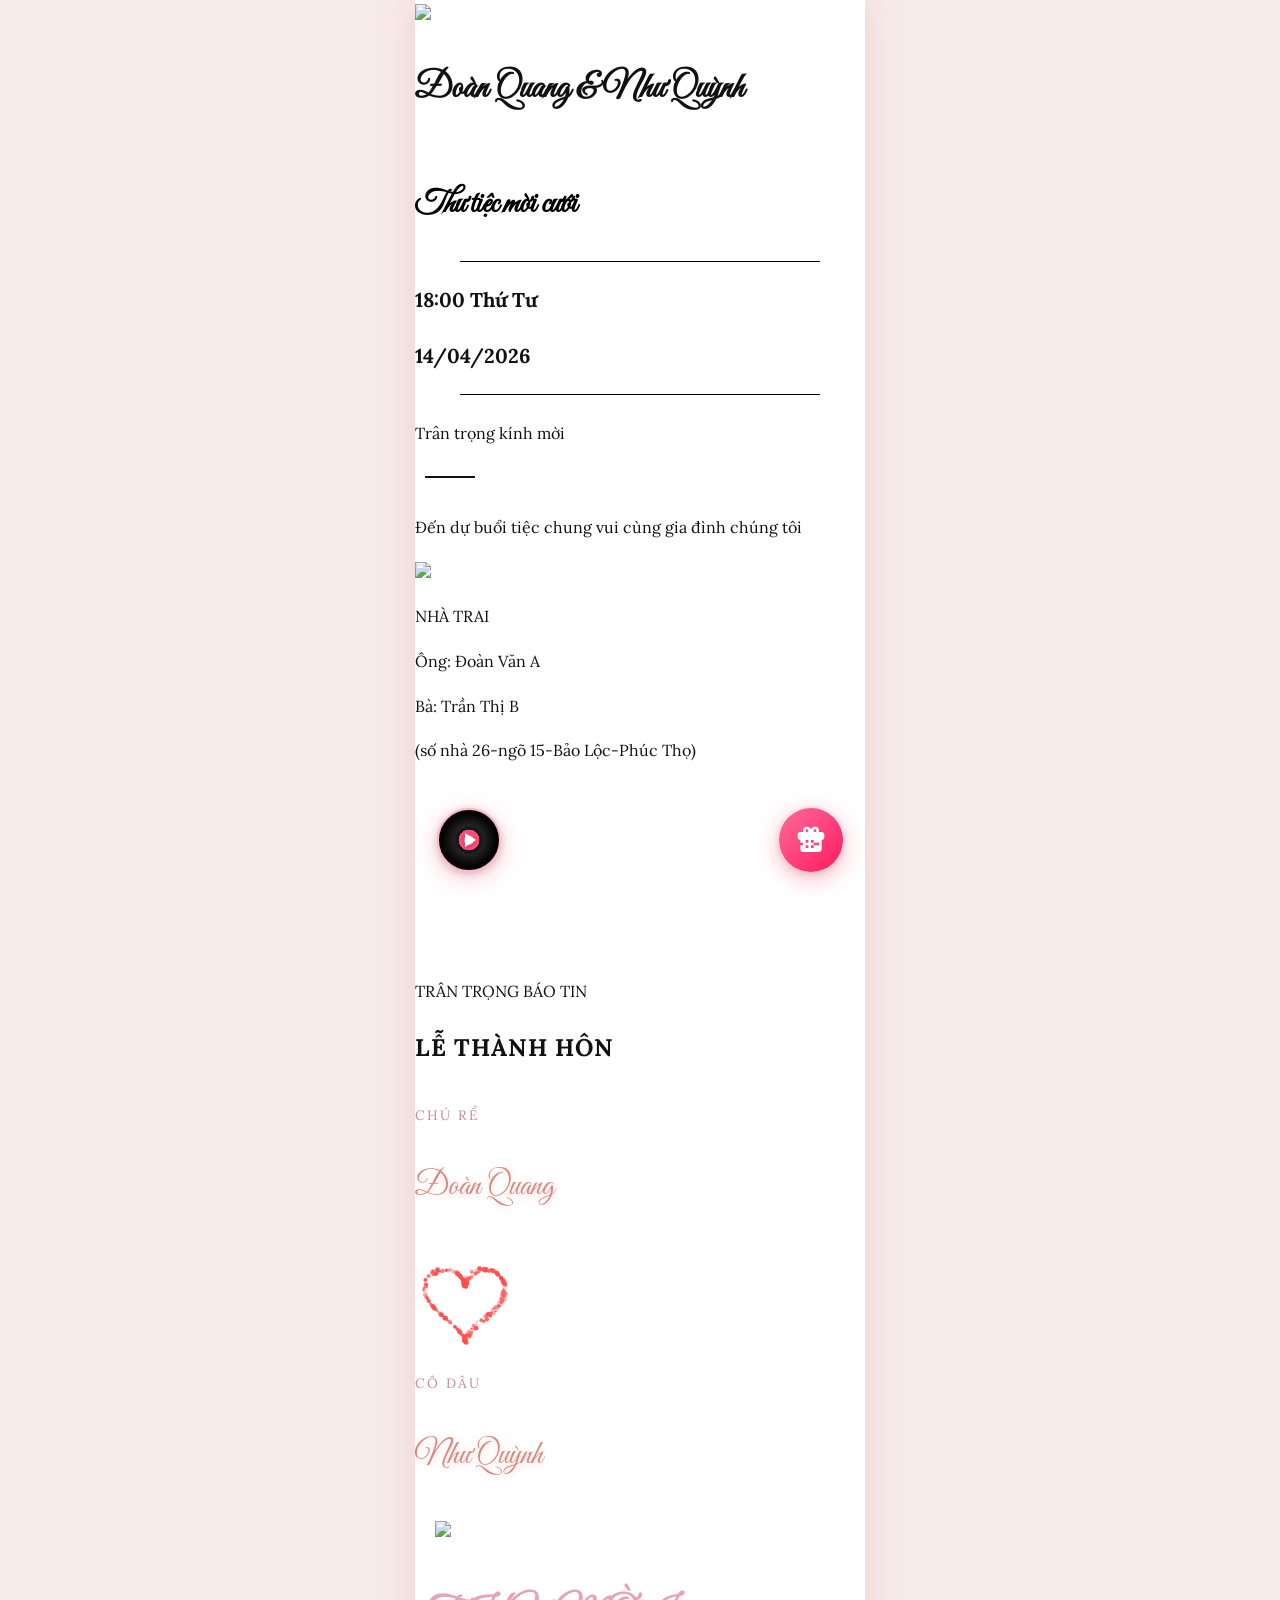
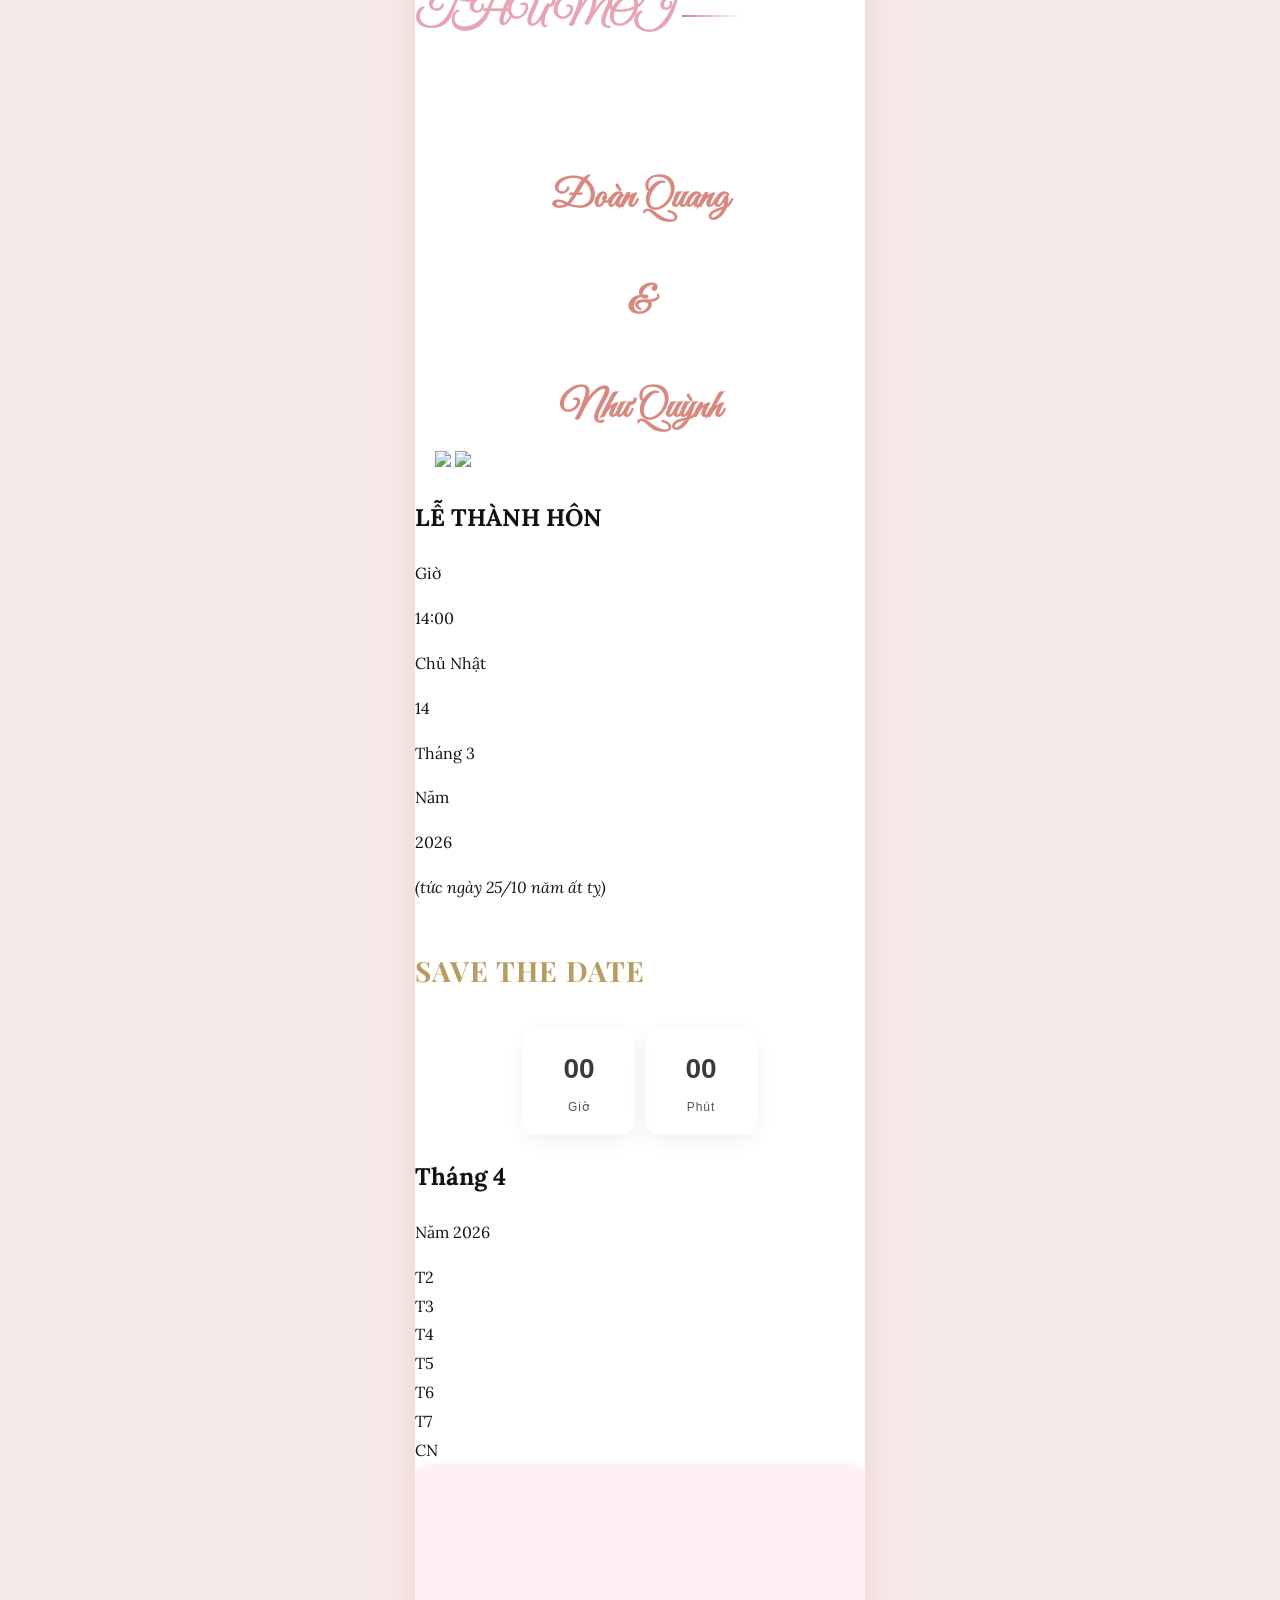
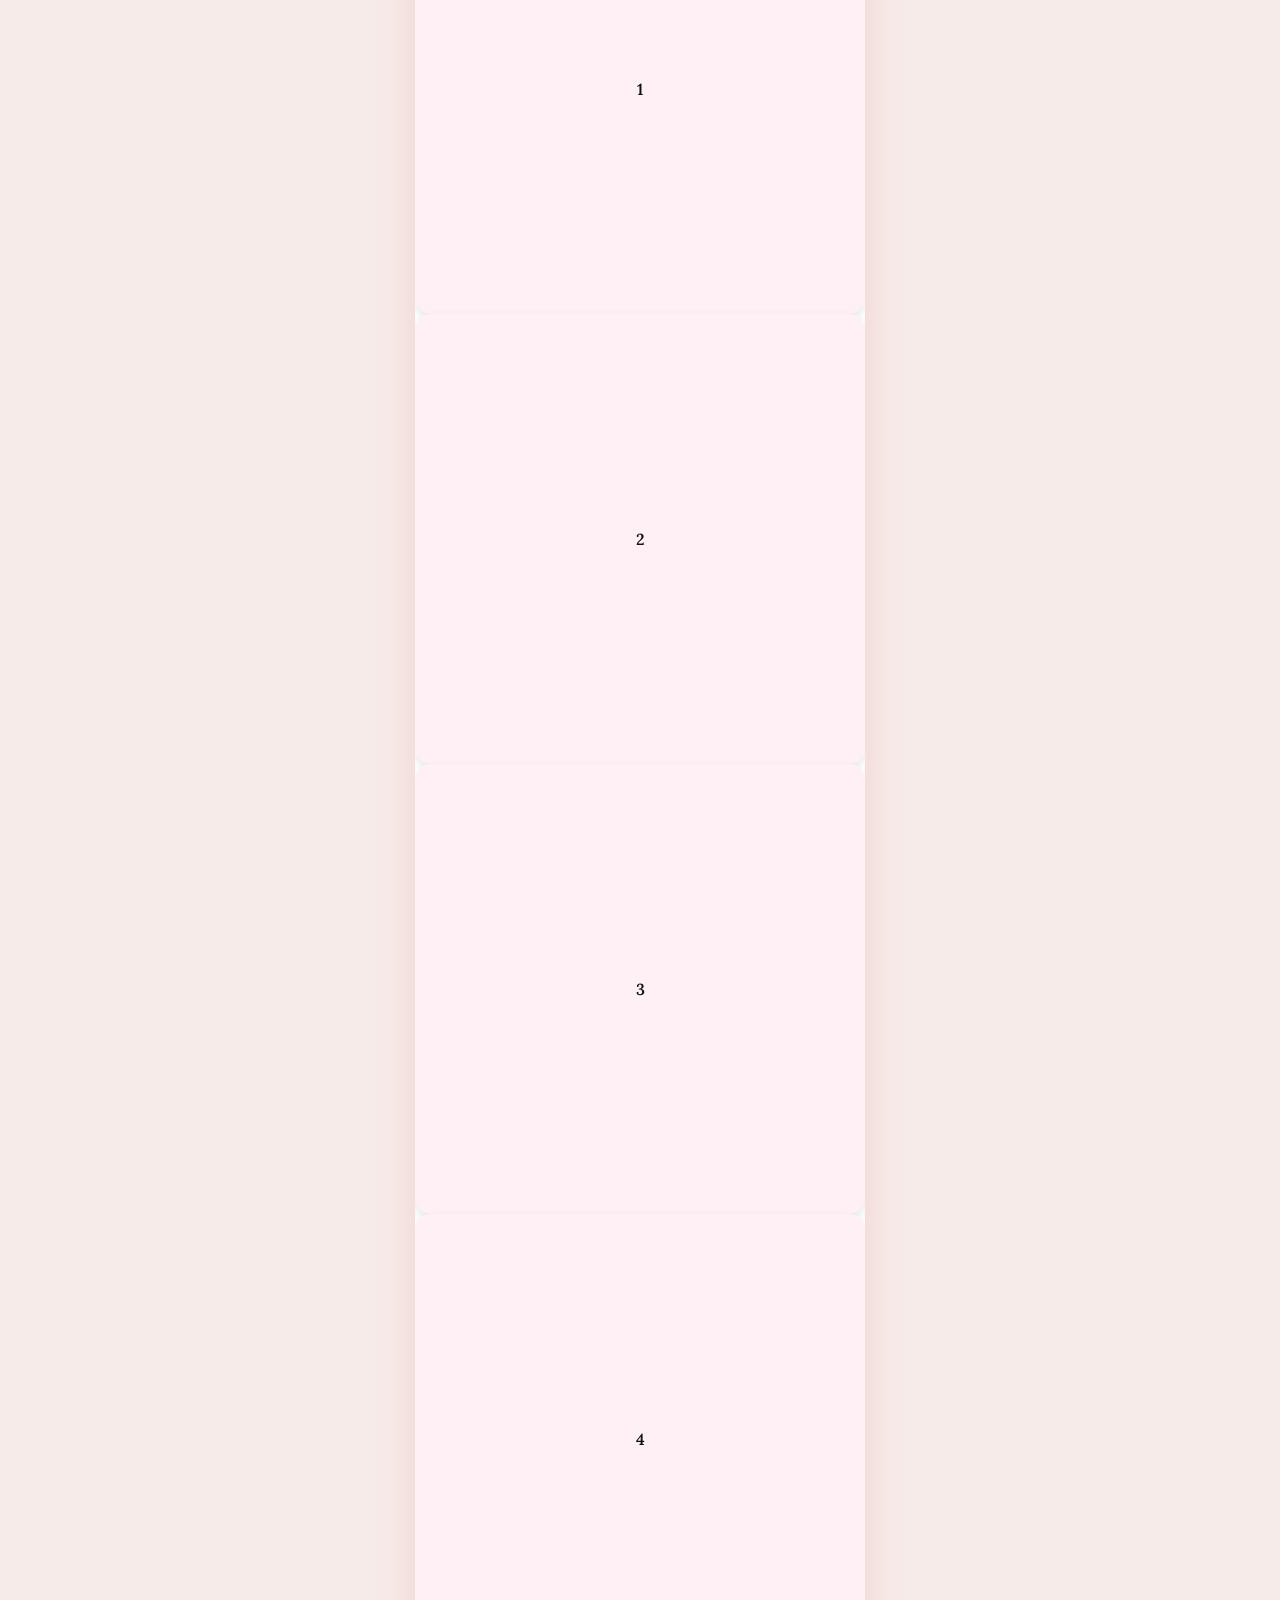
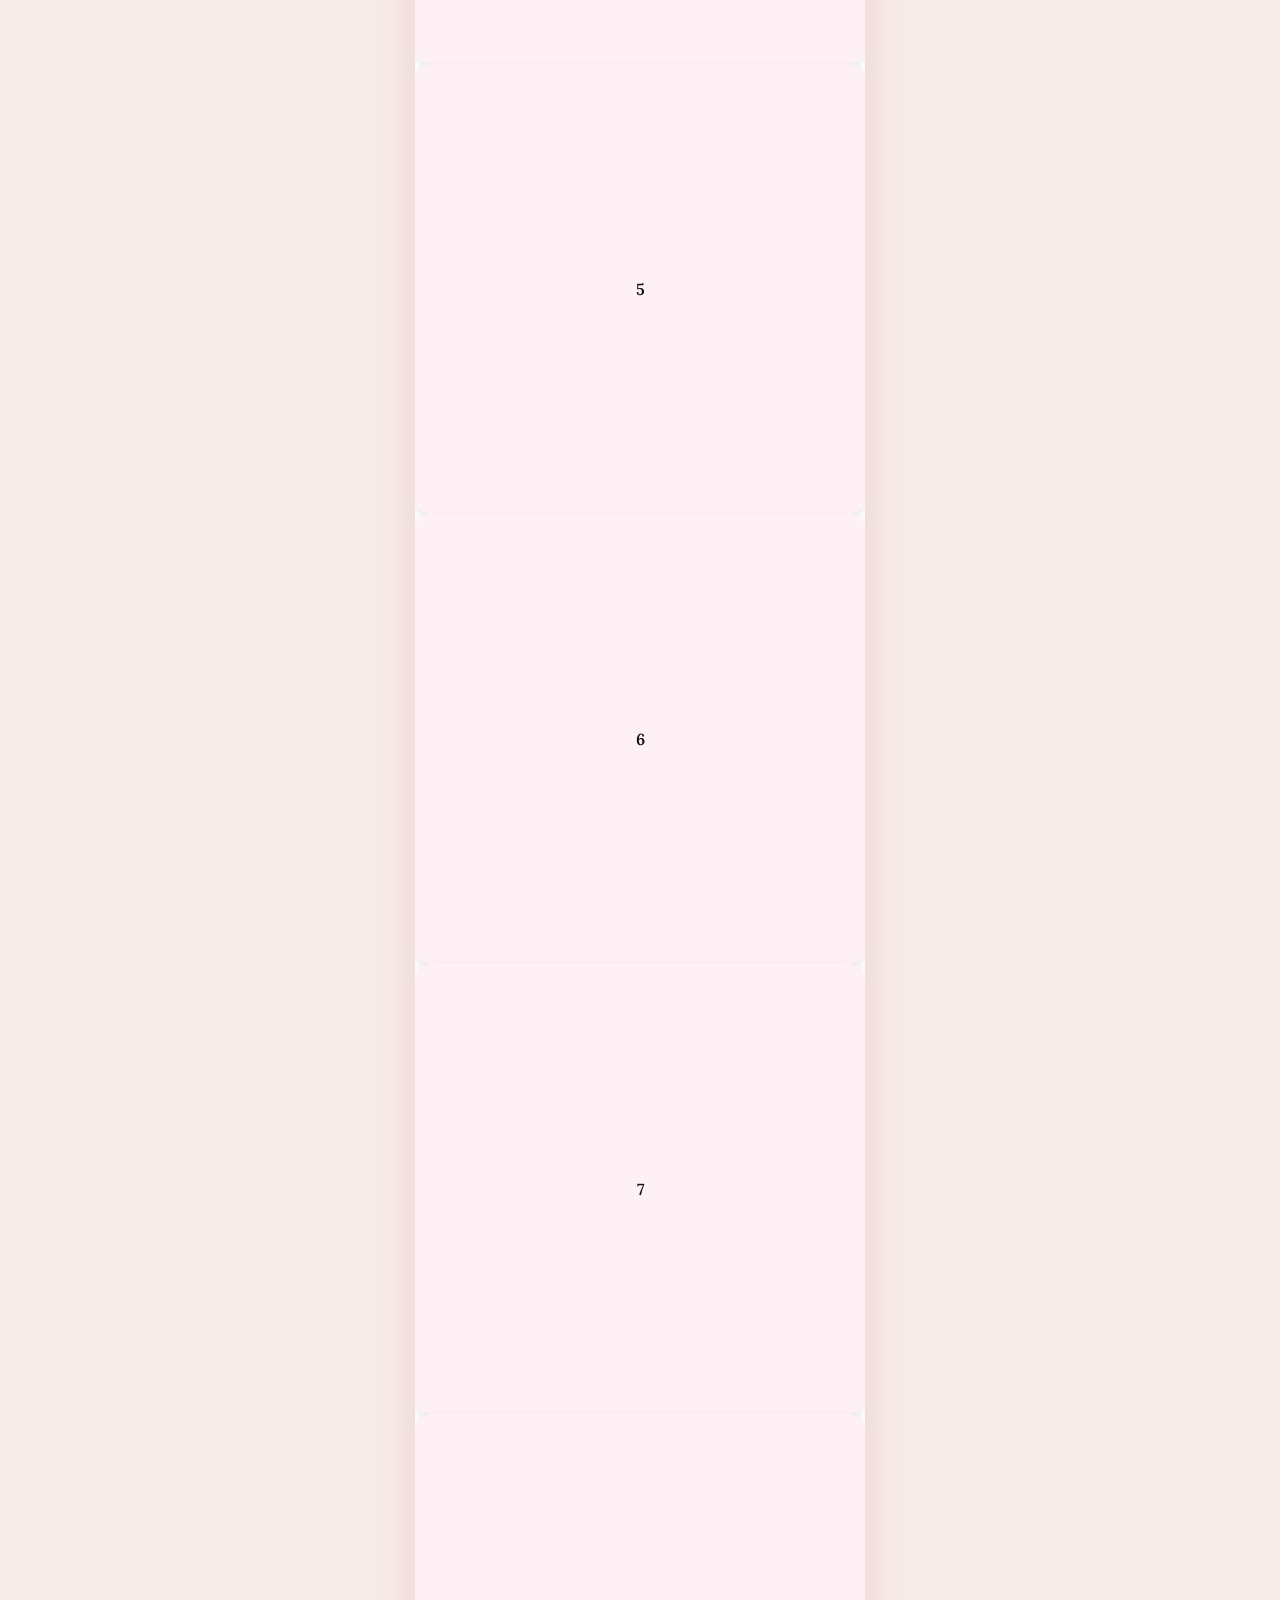
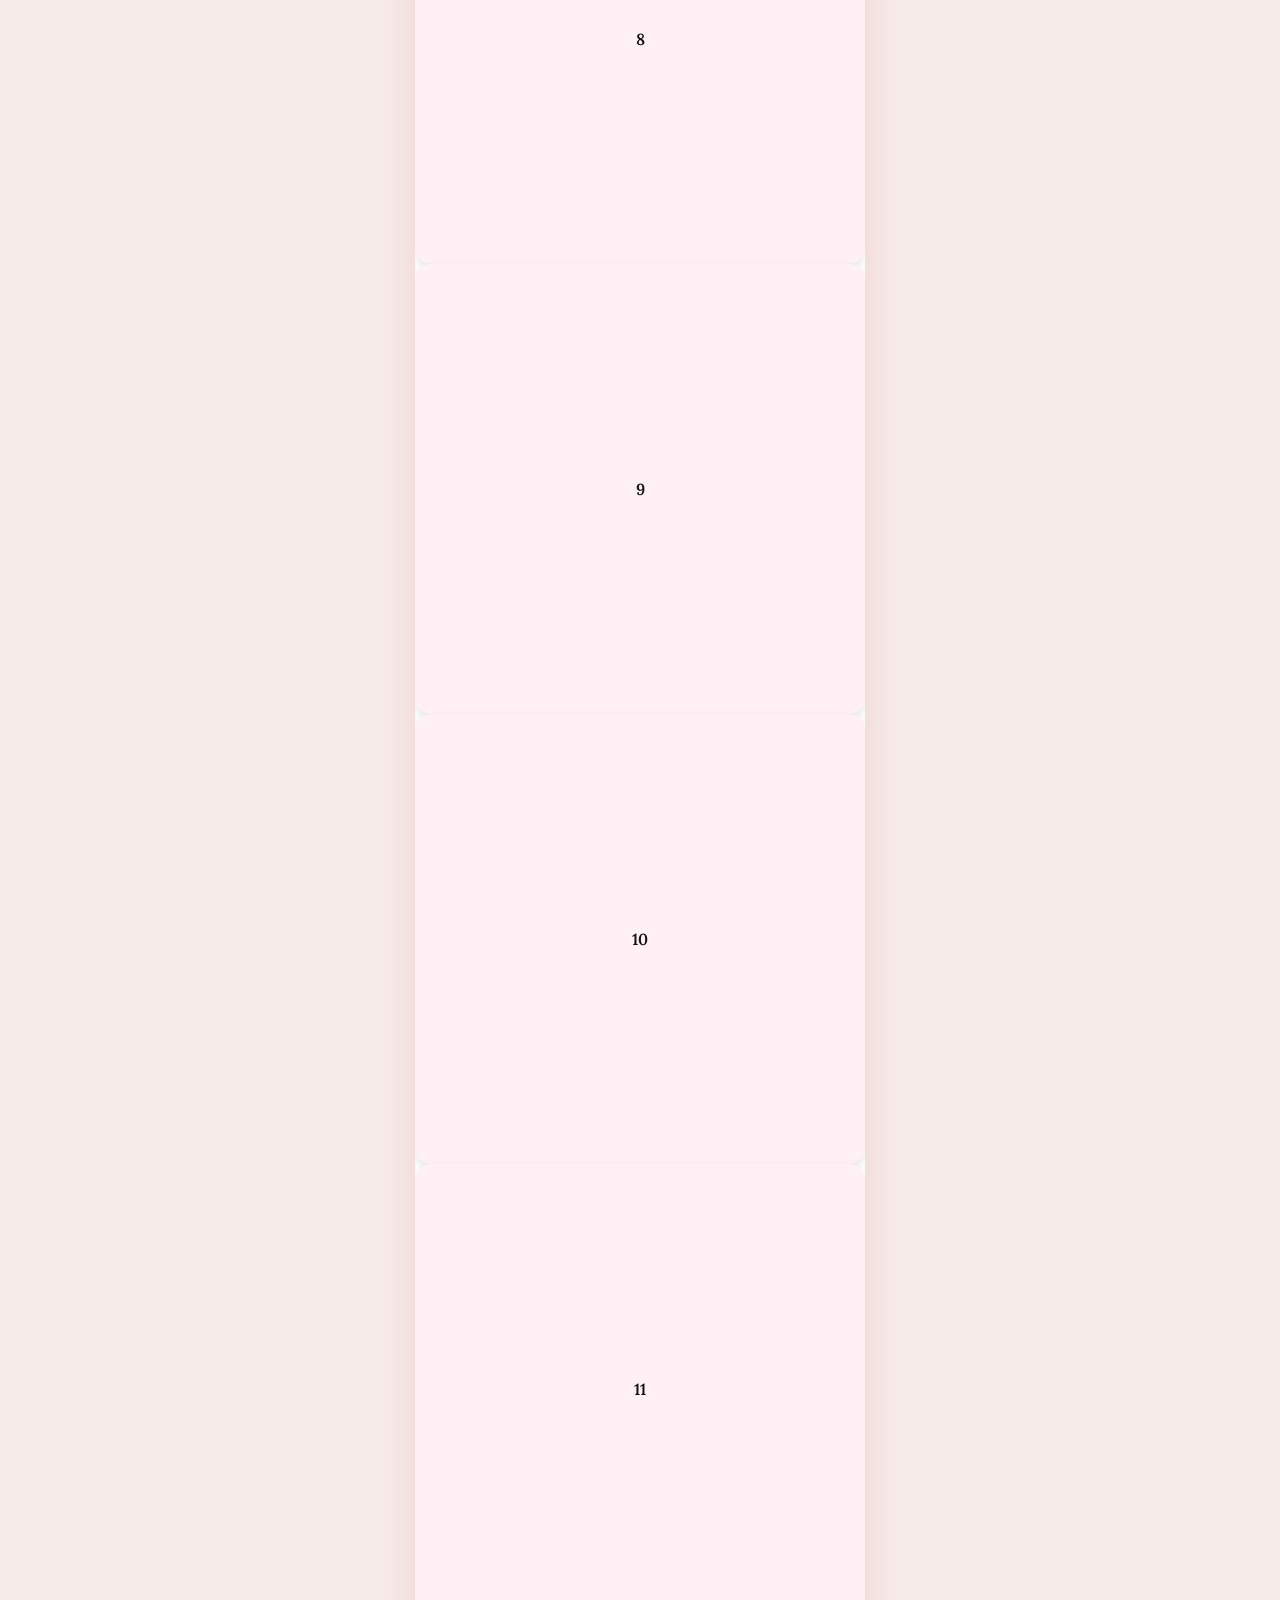
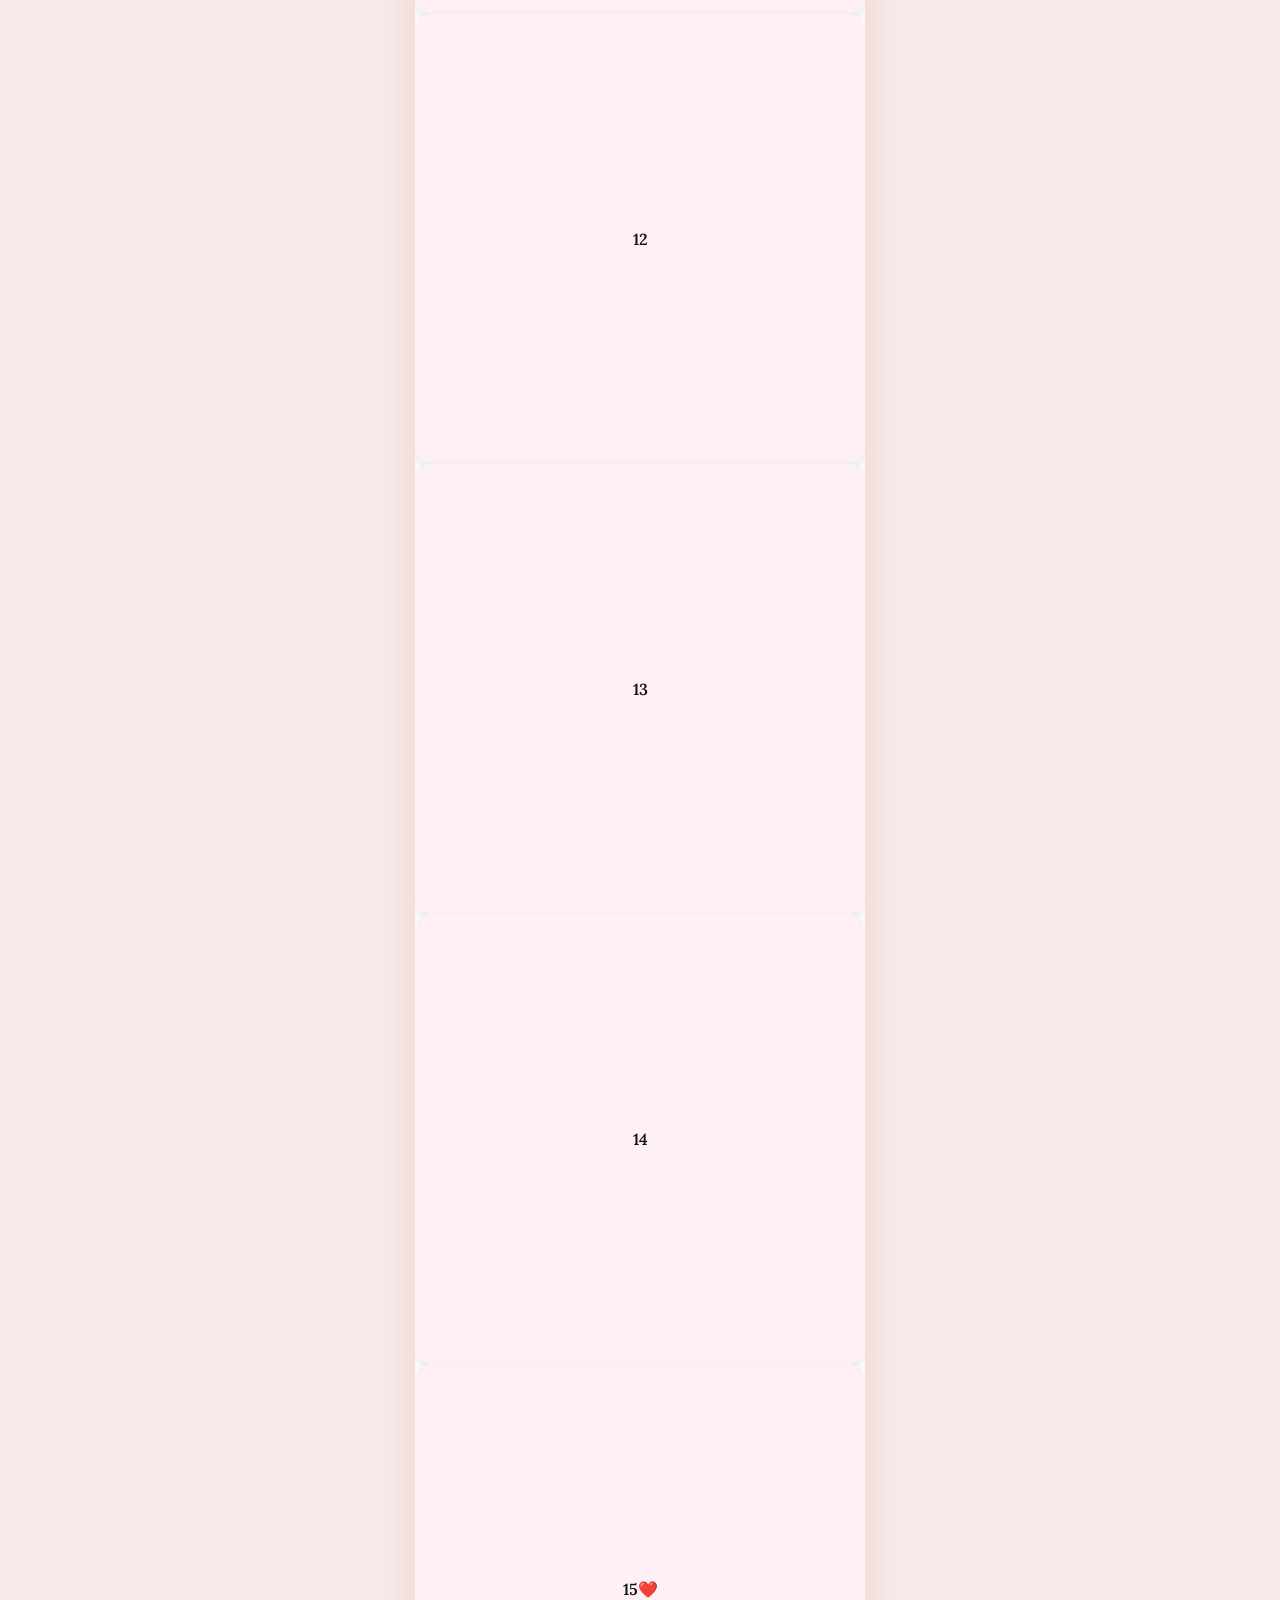
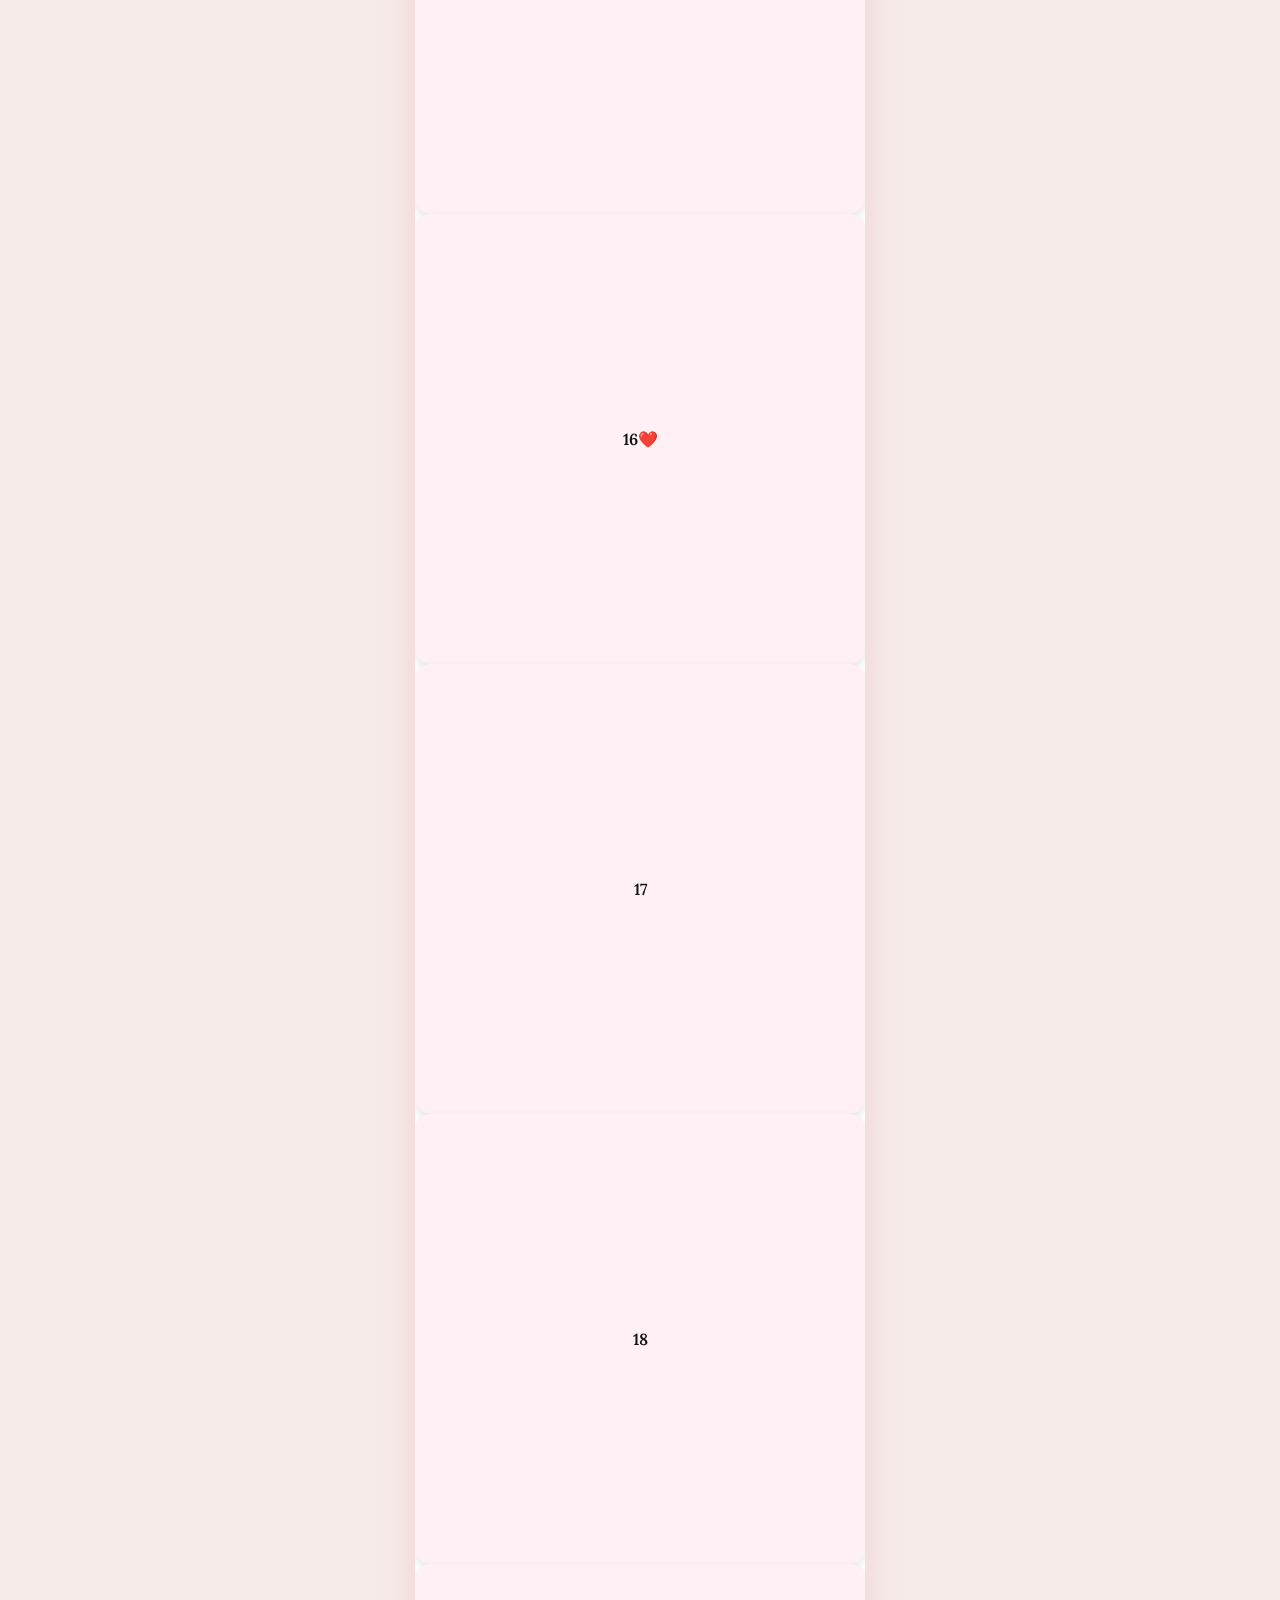
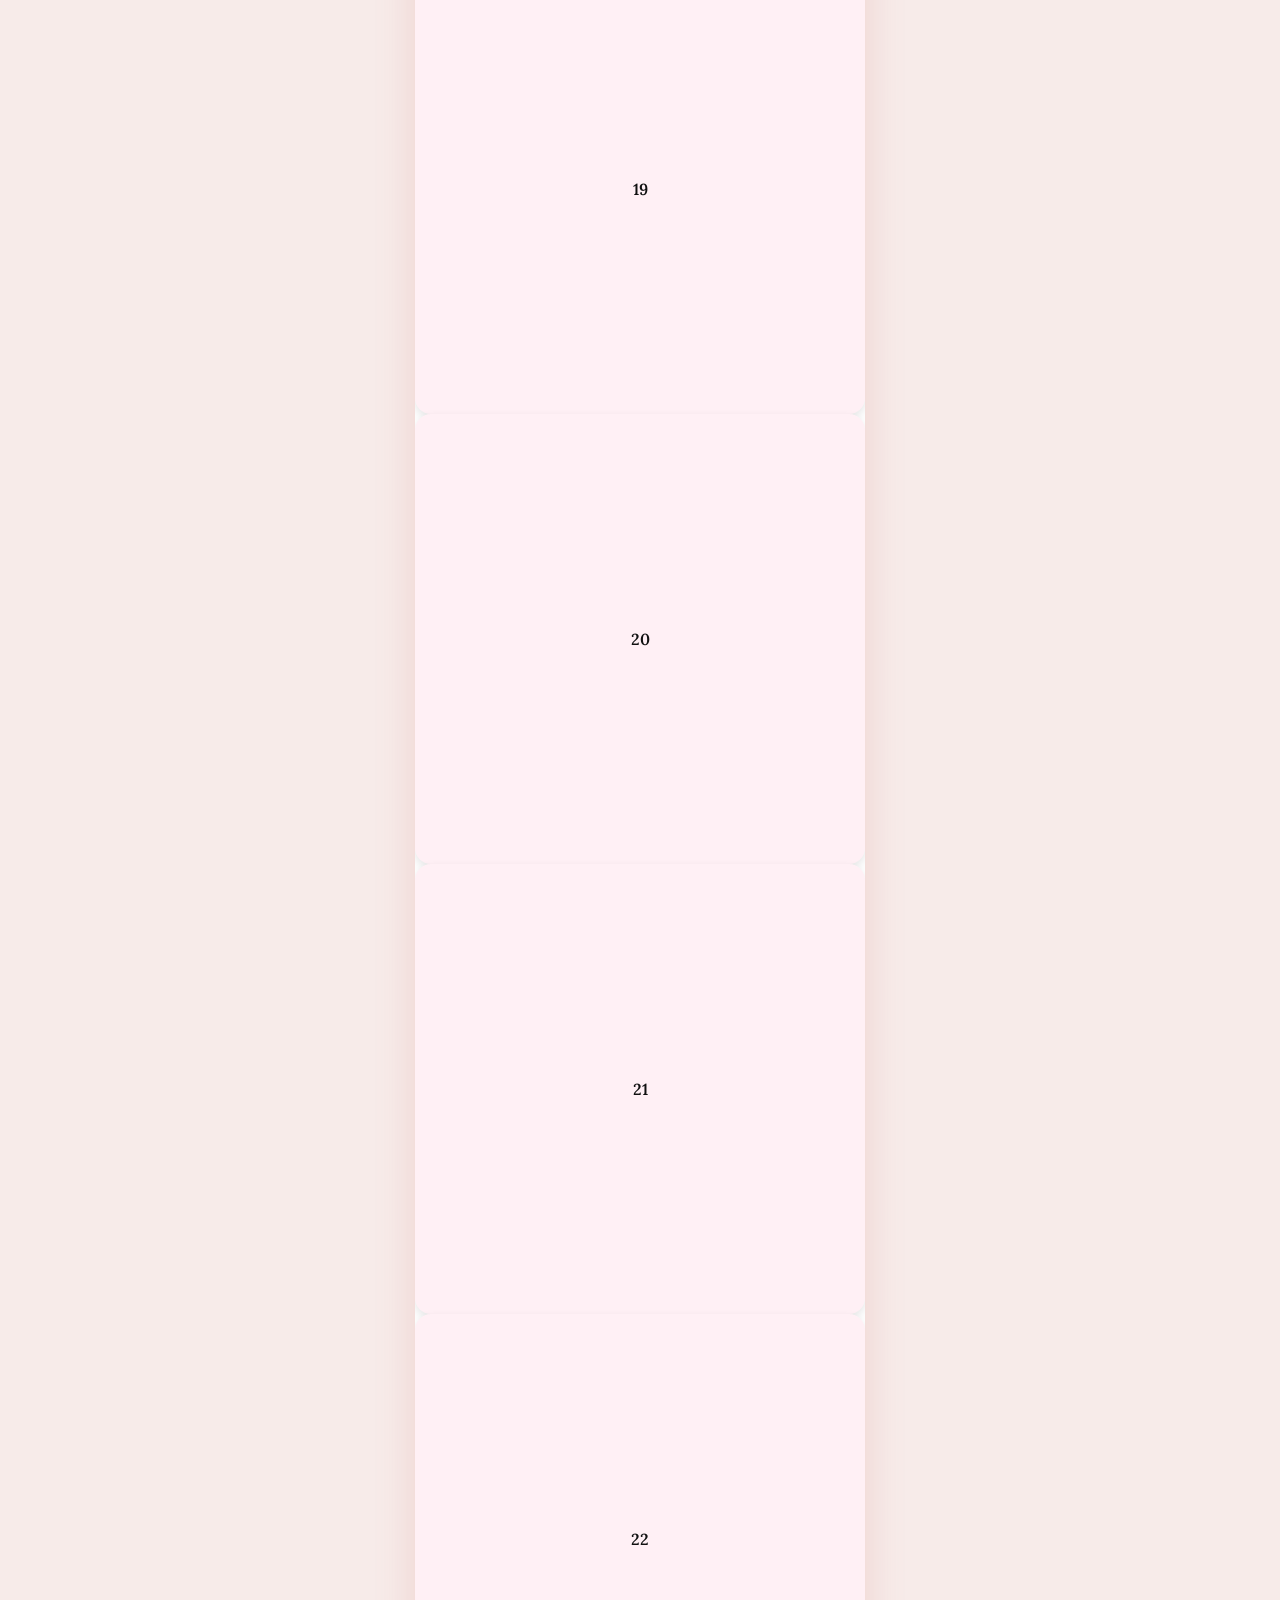
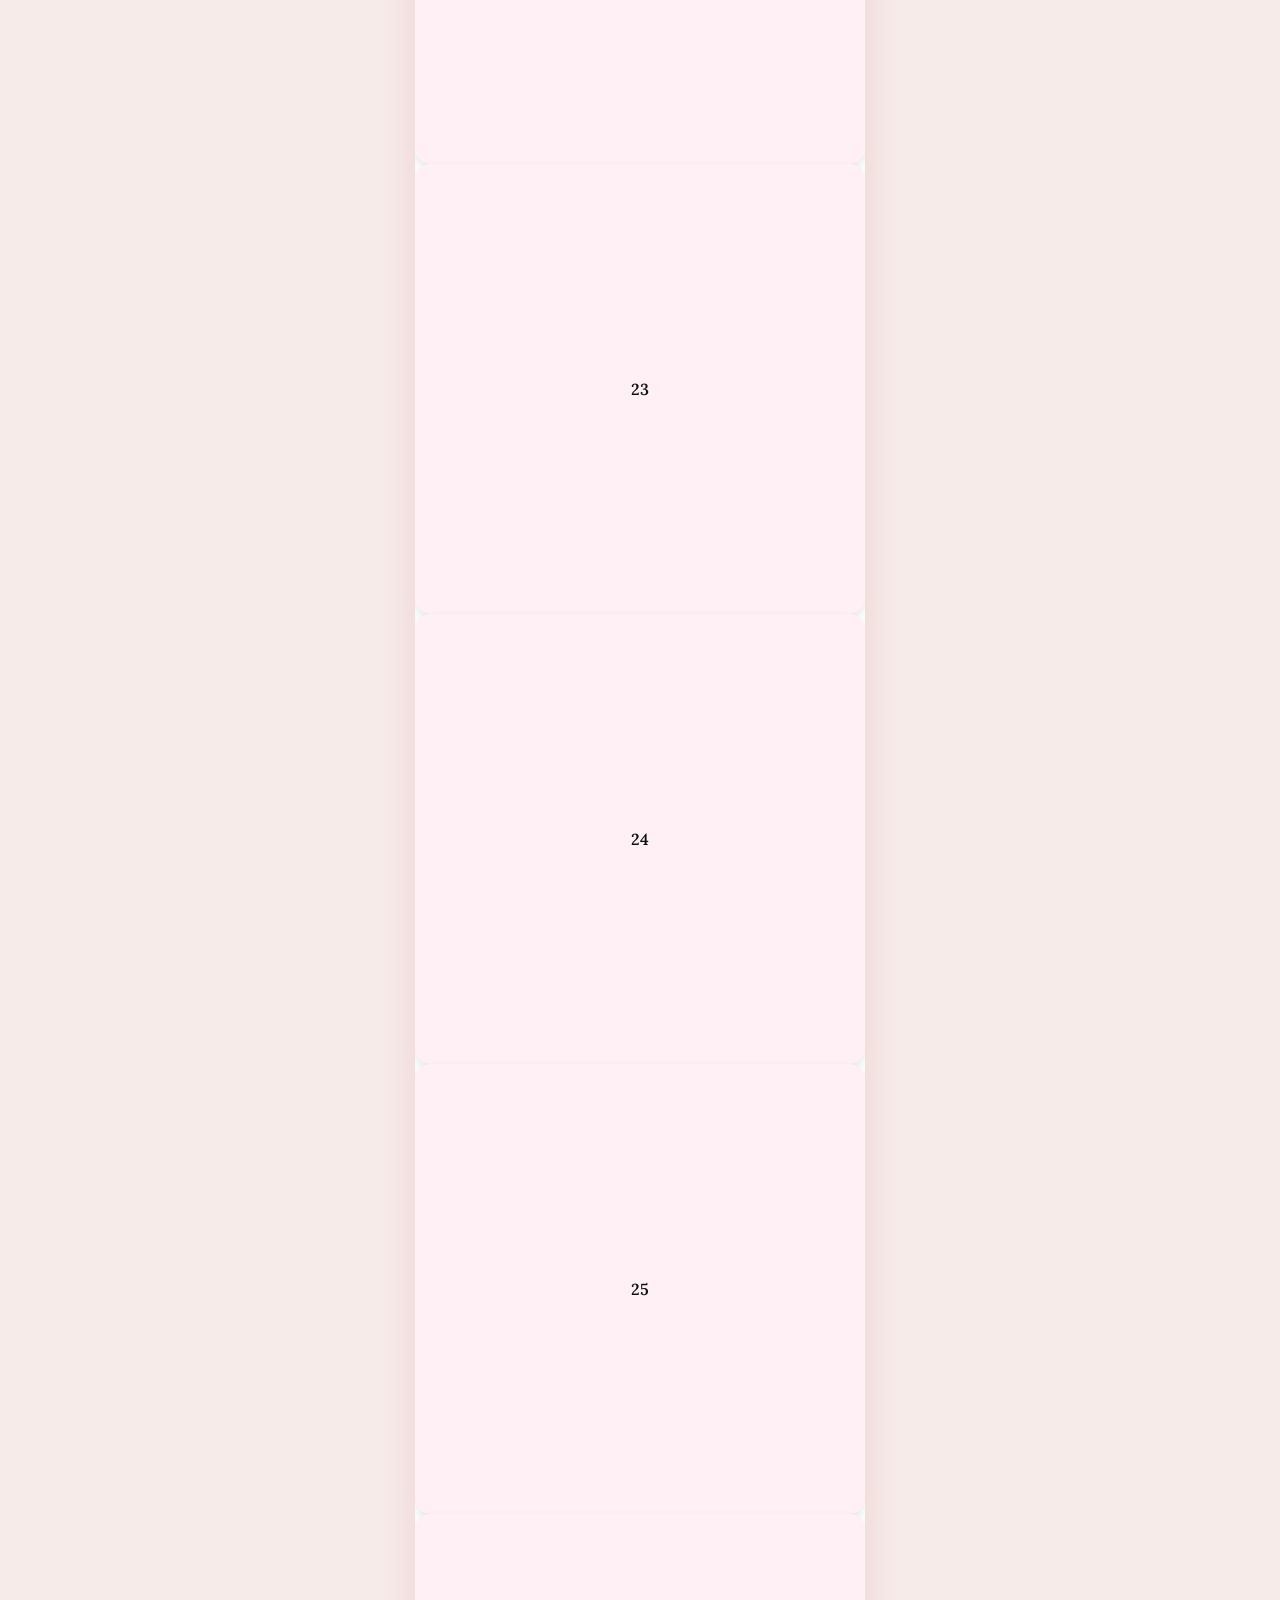
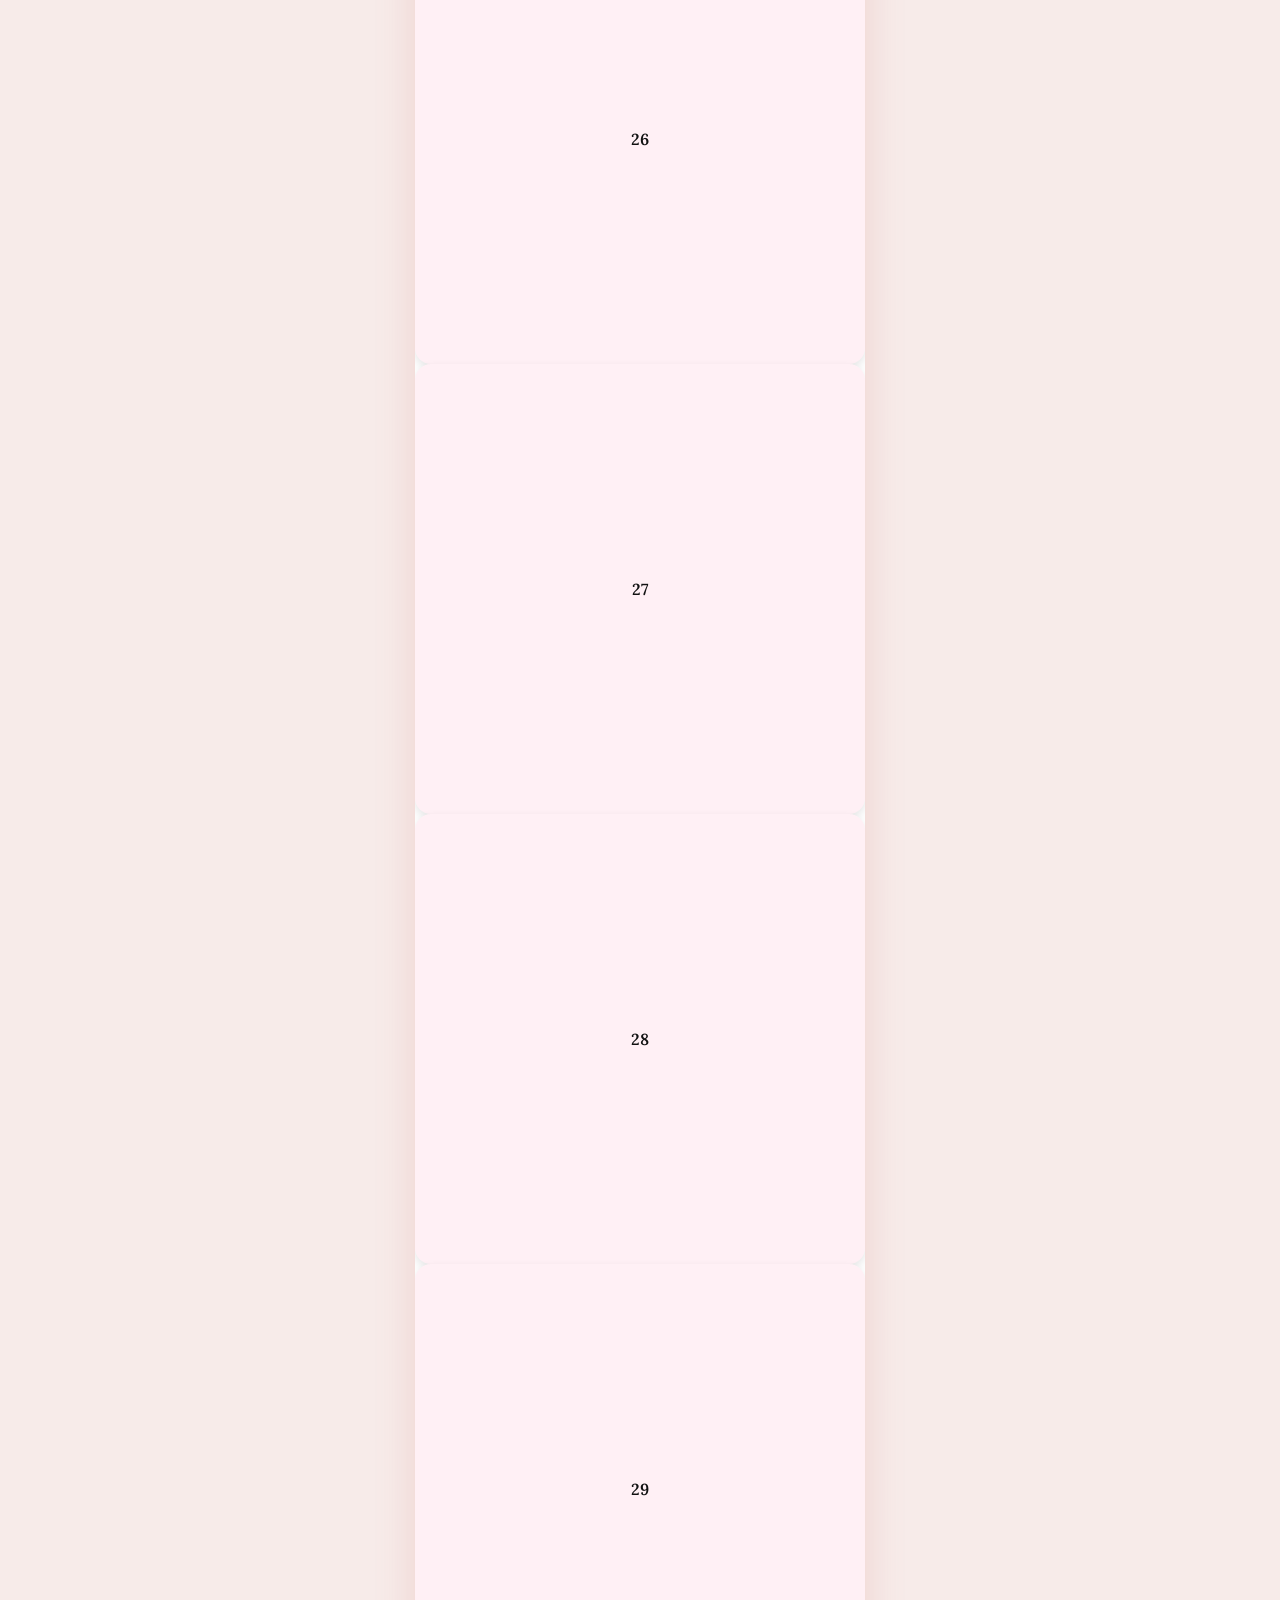
==== index.html @ 6e25da73 "Cập nhật giao diện thiệp cưới" ====
<!DOCTYPE html>
<html lang="vi">

<head>
  <meta charset="UTF-8">
  <meta name="viewport" content="width=device-width, initial-scale=1.0">
  <title>Thiệp cưới</title>
  <script src="https://cdn.tailwindcss.com"></script>
  <link
    href="https://fonts.googleapis.com/css2?family=Great+Vibes&family=Lora:ital,wght@0,300;0,400;0,700&family=Playfair+Display:wght@500;700&display=swap"
    rel="stylesheet">
  <link rel="stylesheet" href="style.css">
</head>

<body>

  <!-- MAIN -->
  <div id="card">

    <!-- HERO FULL WIDTH -->
    <section class="relative w-full">
      <img src="img/le-nam-studio-985840.jpg" class="w-full h-[120vh] object-cover" fetchpriority="high">
      <div class="absolute inset-0 bg-gradient-to-b from-transparent via-transparent to-black/50"></div>
      <div class="absolute bottom-0 left-0 w-full h-32 bg-gradient-to-b from-transparent to-white"></div>
      <div class="absolute inset-0 flex flex-col items-center justify-start pt-10 text-center">
        <h1 class="hero-text">Đoàn Quang & Như Quỳnh</h1>
      </div>
      <div class="absolute bottom-4 left-1/2 -translate-x-1/2 text-center text-gray-800 invite-container">
        <h1 class="invite-title reveal">Thư tiệc mời cưới</h1>
        <div class="divider divider-top reveal-left"></div>
        <p class="invite-time reveal-bottom">18:00 Thứ Tư</p>
        <p class="invite-date reveal-bottom">14/04/2026</p>
        <div class="divider divider-bottom reveal-right"></div>
      </div>
    </section>

    <!-- MỜI KHÁCH -->
    <section class="max-w-3xl mx-auto px-4 text-center mt-10">
      <p class="text-gray-500 tracking-widest uppercase text-sm">Trân trọng kính mời</p>
      <p class="invite-name text-2xl font-semibold mt-2" id="guestName"></p>
      <p class="text-gray-600 text-sm mt-3">Đến dự buổi tiệc chung vui cùng gia đình chúng tôi</p>
    </section>

    <!-- THÔNG GIA -->
    <section class="mt-16 max-w-3xl mx-auto px-4 reveal-container">
      <div class="flex justify-center mb-4">
        <img id="henImg" src="img/hén (1).png" class="w-14 h-14 object-contain" loading="lazy">
      </div>
      <div class="flex">
        <div class="reveal-left w-1/2 text-center border-r border-gray-300 pr-4">
          <p class="text-sm text-gray-500 font-semibold mb-2">NHÀ TRAI</p>
          <p class="text-black">Ông: Đoàn Văn A</p>
          <p class="text-black">Bà: Trần Thị B</p>
          <p class="text-xs text-gray-500 mt-2">(số nhà 26-ngõ 15-Bảo Lộc-Phúc Thọ)</p>
        </div>
        <div class="reveal-right w-1/2 text-center pl-4">
          <p class="text-sm text-gray-500 font-semibold mb-2">NHÀ GÁI</p>
          <p class="text-black">Ông: Khuất Văn A</p>
          <p class="text-black">Bà: Nguyễn Thị B</p>
          <p class="text-xs text-gray-500 mt-2">(số nhà 96-ngõ 7-Thọ Lộc-Phúc Thọ)</p>
        </div>
      </div>
    </section>

    <!-- LỜI BÁO -->
    <section class="mt-16 text-center reveal">
      <p class="tracking-[6px] text-gray-400 text-xs">TRÂN TRỌNG BÁO TIN</p>
      <h2 class="title text-2xl text-black mt-4">LỄ THÀNH HÔN</h2>
    </section>

    <!-- CHÚ RỂ & CÔ DÂU -->
    <section class="mt-16 reveal text-center max-w-3xl mx-auto px-4">
      <div class="flex items-center justify-center gap-6 mb-6">
        <div>
          <p class="role-label mb-2">Chú rể</p>
          <p class="text-xl font-semibold groom-name">Đoàn Quang</p>
        </div>
        <div class="relative w-24 h-24">
          <canvas id="heartCanvas" class="absolute inset-0 w-full h-full"></canvas>
        </div>
        <div>
          <p class="role-label mb-2">Cô dâu</p>
          <p class="text-xl font-semibold bride-name">Như Quỳnh</p>
        </div>
      </div>
      <div class="grid grid-cols-2 gap-4">
        <img src="img/chup-anh-cuoi-28.jpg" loading="lazy"
          class="reveal-left h-[340px] w-full object-cover rounded-2xl brightness-95">
        <img src="img/chup-anh-cuoi-28.jpg" loading="lazy"
          class="reveal-right h-[340px] w-full object-cover rounded-2xl brightness-95">
      </div>
    </section>

    <!-- THƯ MỜI -->
    <section class="mt-16 text-center relative">
      <h1 class="invite-hero reveal">THƯ MỜI</h1>
      <p class="invite-sub reveal mt-4 text-lg">THAM DỰ LỄ CƯỚI</p>
      <h1 class="title-main reveal">Đoàn Quang</h1>
      <h1 class="title-main reveal">&</h1>
      <h1 class="title-main reveal">Như Quỳnh</h1>
    </section>

    <!-- HÌNH ẢNH 3 CỘT -->
    <section class="mt-16 reveal max-w-3xl mx-auto px-4">
      <div class="grid grid-cols-3 gap-4 items-end">
        <img src="img/chup-anh-cuoi-28.jpg" loading="lazy"
          class="h-[200px] w-full object-cover rounded-2xl brightness-95 reveal-left">
        <img src="img/chup-anh-cuoi-28.jpg" loading="lazy"
          class="h-[240px] w-full object-cover rounded-2xl scale-105 brightness-95">
        <img src="img/chup-anh-cuoi-28.jpg" loading="lazy"
          class="h-[200px] w-full object-cover rounded-2xl brightness-95 reveal-right">
      </div>
    </section>

    <!-- NGÀY GIỜ -->
    <section class="mt-20 text-center reveal max-w-3xl mx-auto px-4">
      <h1 class="text-2xl font-bold text-pink-400 text-center mt-4 mb-4 reveal">LỄ THÀNH HÔN</h1>
      <div class="flex items-center justify-center text-center gap-6">
        <div class="flex flex-col items-center reveal-left">
          <p class="text-sm text-gray-500">Giờ</p>
          <p class="text-lg font-semibold text-black">14:00</p>
        </div>
        <div class="w-px h-16 bg-gray-300"></div>
        <div class="flex flex-col items-center reveal">
          <p class="text-sm text-gray-500">Chủ Nhật</p>
          <p class="text-4xl font-bold text-black">14</p>
          <p class="text-sm text-gray-500">Tháng 3</p>
        </div>
        <div class="w-px h-16 bg-gray-300"></div>
        <div class="flex flex-col items-center reveal-right">
          <p class="text-sm text-gray-500">Năm</p>
          <p class="text-lg font-semibold text-black">2026</p>
        </div>
      </div>
      <p class="mt-2 reveal"><i>(tức ngày 25/10 năm ất tỵ)</i></p>
    </section>

    <!-- COUNTDOWN -->
    <section class="countdown-box mt-4">
      <p class="cd-label text-center reveal">Save The Date</p>
      <div class="cd-line reveal"></div>
      <div class="cd-wrap">
        <div class="box reveal cd-left"><span id="d">00</span><small>Ngày</small></div>
        <div class="box reveal cd-top"><span id="h">00</span><small>Giờ</small></div>
        <div class="box reveal cd-bottom"><span id="m">00</span><small>Phút</small></div>
        <div class="box reveal cd-right"><span id="s">00</span><small>Giây</small></div>
      </div>
    </section>

    <!-- LỊCH -->
    <section>
      <div class="max-w-md mx-auto mt-10 p-5 bg-white rounded-2xl shadow-lg">
        <div class="text-center mb-4">
          <h2 id="calendar-month" class="text-2xl font-bold text-pink-400"></h2>
          <p id="calendar-year" class="text-gray-500"></p>
        </div>
        <div class="grid grid-cols-7 text-center text-sm font-semibold text-gray-500 mb-2">
          <div>T2</div>
          <div>T3</div>
          <div>T4</div>
          <div>T5</div>
          <div>T6</div>
          <div>T7</div>
          <div>CN</div>
        </div>
        <div id="calendar-days" class="grid grid-cols-7 gap-2"></div>
      </div>
    </section>

    <!-- ALBUM FILM -->
    <section class="film-album reveal">
      <div class="film-text reveal-left-film">
        <div class="text-lines">
          <span>MY LOVE</span>
          <span>FOREVER</span>
        </div>
      </div>
      <div class="film-frame reveal-right">
        <div class="film-photo reveal-bottom">
          <img src="img/chup-anh-cuoi-28.jpg" loading="lazy">
          <p>I love three things in this world</p>
        </div>
        <div class="film-photo reveal-bottom">
          <img src="img/chup-anh-cuoi-28.jpg" loading="lazy">
          <p>Sun, moon and you</p>
        </div>
        <div class="film-photo reveal-bottom">
          <img src="img/chup-anh-cuoi-28.jpg" loading="lazy">
          <p>And you forever</p>
        </div>
      </div>
    </section>

    <!-- SLIDESHOW -->
    <section class="wedding-slideshow mt-16 max-w-4xl mx-auto px-4">
      <div class="slider">
        <div class="slides" id="slides">
          <img src="img/chup-anh-cuoi-28.jpg" loading="lazy">
          <img src="img/chup-anh-cuoi-28.jpg" loading="lazy">
          <img src="img/chup-anh-cuoi-28.jpg" loading="lazy">
          <img src="img/chup-anh-cuoi-28.jpg" loading="lazy">
          <img src="img/chup-anh-cuoi-28.jpg" loading="lazy">
          <img src="img/chup-anh-cuoi-28.jpg" loading="lazy">
          <img src="img/chup-anh-cuoi-28.jpg" loading="lazy">
          <img src="img/chup-anh-cuoi-28.jpg" loading="lazy">
          <img src="img/chup-anh-cuoi-28.jpg" loading="lazy">
          <img src="img/chup-anh-cuoi-28.jpg" loading="lazy">
          <img src="img/chup-anh-cuoi-28.jpg" loading="lazy">
          <img src="img/chup-anh-cuoi-28.jpg" loading="lazy">
        </div>
        <button class="prev">❮</button>
        <button class="next">❯</button>
      </div>
      <div class="thumbnails" id="thumbs">
        <img src="img/chup-anh-cuoi-28.jpg" class="active" loading="lazy">
        <img src="img/chup-anh-cuoi-28.jpg" loading="lazy">
        <img src="img/chup-anh-cuoi-28.jpg" loading="lazy">
        <img src="img/chup-anh-cuoi-28.jpg" loading="lazy">
        <img src="img/chup-anh-cuoi-28.jpg" loading="lazy">
        <img src="img/chup-anh-cuoi-28.jpg" loading="lazy">
        <img src="img/chup-anh-cuoi-28.jpg" loading="lazy">
        <img src="img/chup-anh-cuoi-28.jpg" loading="lazy">
        <img src="img/chup-anh-cuoi-28.jpg" loading="lazy">
        <img src="img/chup-anh-cuoi-28.jpg" loading="lazy">
        <img src="img/chup-anh-cuoi-28.jpg" loading="lazy">
        <img src="img/chup-anh-cuoi-28.jpg" loading="lazy">
      </div>
    </section>

    <!-- LOVE MESSAGE -->
    <section class="love-message-wrapper max-w-5xl mx-auto mt-16 rounded-2xl overflow-hidden shadow-lg">
      <div class="love-photo">
        <img src="img/DSC05601.JPG" loading="lazy" class="w-full h-[70vh] object-cover rounded-t-2xl">
      </div>
      <div class="love-text-bg bg-pink-600 text-white px-8 py-12 text-center">
        <h2 class="love-title text-4xl md:text-5xl font-cursive mb-4">Our Love Story</h2>
        <p class="love-text text-lg md:text-xl leading-relaxed">
          "Giữa hàng triệu người trên thế giới,<br>
          chúng ta đã tìm thấy nhau…<br>
          và chọn ở lại bên nhau suốt đời."
        </p>
      </div>
    </section>

    <!-- GOOGLE MAP -->
    <section class="mt-10 text-center reveal max-w-3xl mx-auto px-4">
      <h3 class="text-lg font-semibold text-black mb-4">Tại Tư Gia Nhà Gái</h3>
      <div class="relative w-full h-[400px] rounded-2xl overflow-hidden shadow-xl">
        <iframe src="https://www.google.com/maps?q=21.12377,105.5249&z=19&output=embed" width="100%" height="100%"
          style="border:0;" loading="lazy">
        </iframe>
        <div class="absolute inset-0 bg-black/10 pointer-events-none"></div>
      </div>
      <a href="https://maps.app.goo.gl/U4uwskUnST7Djb6z5" target="_blank">
        <button class="mt-6 px-6 py-3 rounded-full bg-pink-500 text-white hover:bg-pink-600 transition shadow-lg mb-3">
          📍 Chỉ đường tới đây
        </button>
      </a><br>
      <span>Địa chỉ: Ngõ 7 số nhà 96 Thôn Ổ Thôn, Xã Phúc Thọ-Hà Nội</span>
    </section>

    <!-- RSVP -->
    <section class="mt-20 pb-20 max-w-3xl mx-auto px-6 bg-white shadow-2xl rounded-3xl rsvp-section">
      <h3 class="text-center text-3xl font-semibold text-gray-800 mb-8 rsvp-title">Xác nhận tham dự</h3>
      <form class="rsvp-form">
        <label for="name">Họ và tên</label>
        <input type="text" id="name" name="name" placeholder="Nhập họ và tên của bạn" required>
        <label for="attendance">Tình trạng tham dự</label>
        <select id="attendance" name="attendance" required>
          <option value="" disabled selected>Chọn lựa chọn của bạn</option>
          <option value="tham-du">Tham dự</option>
          <option value="khong-tham-du">Không tham dự</option>
        </select>
        <label for="guestCount">Số người tham dự</label>
        <input type="number" id="guestCount" name="guestCount" min="1" max="10" value="1" required>
        <button type="submit" class="rsvp-btn">Gửi lời mời</button>
      </form>
    </section>

    <!-- THANK YOU -->
    <section class="thankyou-section relative mt-20">
      <img src="img/chup-anh-cuoi-28.jpg" loading="lazy" class="w-full h-[80vh] object-cover">
      <div class="absolute inset-0 bg-black/40"></div>
      <div class="absolute inset-0 flex flex-col items-center justify-center text-center px-6">
        <h2 class="thankyou-title reveal">Thank You</h2>
        <p class="thankyou-text reveal mt-4">
          Cảm ơn bạn đã dành thời gian quý báu<br>
          đến chung vui cùng chúng tôi ❤️
        </p>
        <p class="thankyou-sub reveal mt-6">
          Sự hiện diện của bạn là niềm hạnh phúc lớn nhất của chúng tôi
        </p>
      </div>
    </section>

  </div>

  <script src="wedding-effects.js"></script>
  <script src="script.js"></script>
</body>

</html>
---- style.css ----
body {
  font-family: 'Lora', serif;
  background-color: #f7ebe9;
  color: #111;
  line-height: 1.8;
  margin: 0;
  padding: 0;
  display: flex;
  justify-content: center;
  align-items: flex-start;
  min-height: 100vh;
}

html, body {
  overflow-x: hidden;
  touch-action: pan-y;
}

#card {
  width: 100%;
  max-width: 450px;
  background-color: #ffffff;
  box-shadow: 0 0 35px rgba(217, 136, 128, 0.25);
  min-height: 100vh;
  position: relative;
  overflow-x: hidden;
  box-sizing: border-box;
  display: flex;
  flex-direction: column;
}

/* Titles */
.title { font-family: 'Lora', serif; font-weight: 700; letter-spacing: 1px; }

/* Hero text */
@keyframes zoomIn {
  0%   { transform: scale(0.5); opacity: 0; }
  100% { transform: scale(1);   opacity: 1; }
}
.hero-text {
  font-family: 'Great Vibes', cursive;
  font-size: 2.2rem;
  color: #111;
  opacity: 0;
}
.hero-text.show {
  opacity: 1;
  animation: zoomIn 2s ease-out forwards;
}

/* Invite Name */
.invite-name {
  position: relative;
  display: inline-block;
  font-family: 'Lora', serif;
  font-weight: 700;
  font-size: 1.5rem;
  letter-spacing: 1px;
  color: #111;
  margin: 12px 0;
}
.invite-name::before,
.invite-name::after {
  content: "";
  position: absolute;
  top: 50%;
  width: 50px;
  height: 2px;
  background-color: #111;
}
.invite-name::before { left: -60px; }
.invite-name::after  { right: -60px; }

/* Inputs */
input, select, textarea {
  font-family: 'Lora', serif;
  border: 1px solid #ccc;
  border-radius: 6px;
  background-color: #fff;
  color: #111;
  padding: 12px;
  font-size: 1rem;
  margin-bottom: 12px;
  width: 100%;
}

/* Buttons */
button {
  font-family: 'Great Vibes', cursive;
  font-weight: 400;
  cursor: pointer;
  transition: 0.3s;
  padding: 12px;
  border-radius: 6px;
  border: none;
  background-color: #d98880;
  color: #fff;
}
button:hover { opacity: 0.85; }

/* Reveal base */
.reveal, .reveal-left, .reveal-right {
  opacity: 0;
  transition: transform 1s ease, opacity 1s ease;
  will-change: transform, opacity;
}

.reveal {
  transform: translateY(40px);
}
.reveal.show {
  opacity: 1;
  transform: translateY(0);
}

.reveal-left  { transform: translateX(-80px); }
.reveal-right { transform: translateX(80px);  }
.reveal-left.show,
.reveal-right.show {
  opacity: 1;
  transform: translateX(0);
}

.reveal-container { overflow: hidden; }

/* Invite container */
.invite-container { position: relative; overflow: hidden; }

.divider {
  height: 2px;
  background-color: #d98880;
  width: 0;
  margin: 8px auto;
  transition: width 1s ease;
}
.divider.show { width: 150px; }

.divider-top {
  width: 0;
  height: 1px;
  background-color: #000;
  margin: 8px auto;
  transition: width 1s ease;
}
.divider-top.show { width: 80%; }

.divider-bottom {
  width: 0;
  height: 1px;
  background-color: #000;
  margin: 8px auto;
  transition: width 1s ease;
}
.divider-bottom.show { width: 80%; }

.invite-title {
  font-family: 'Great Vibes', cursive;
  font-size: 2rem;
  color: #000;
  opacity: 0;
  transform: scale(0.5);
  transition: transform 1s ease, opacity 0.8s ease;
}
.invite-title.show {
  opacity: 1;
  transform: scale(1);
}

.invite-time, .invite-date {
  font-family: 'Lora', serif;
  font-size: 1.25rem;
  font-weight: 800;
  opacity: 0;
  transform: translateY(20px);
  transition: transform 1s ease, opacity 1s ease;
}
.invite-time.show,
.invite-date.show {
  opacity: 1;
  transform: translateY(0);
}

/* Invite hero */
.invite-hero {
  font-family: 'Great Vibes', cursive;
  color: #e6a4b4;
  font-size: 2.5rem;
  font-weight: bold;
  position: relative;
  opacity: 0;
  transform: scale(0.5);
  transition: transform 2s ease, opacity 1s ease;
  display: inline-block;
}
.invite-hero.show {
  opacity: 1;
  transform: scale(1);
}
.invite-hero::before,
.invite-hero::after {
  content: "";
  position: absolute;
  top: 50%;
  width: 60px;
  height: 2px;
}
.invite-hero::before {
  left: -70px;
  background: linear-gradient(to right, transparent, #d98880);
}
.invite-hero::after {
  right: -70px;
  background: linear-gradient(to left, transparent, #d98880);
}

/* Invite sub */
.invite-sub {
  font-family: 'Lora', serif;
  font-size: 1rem;
  opacity: 0;
  color: #777;
  transform: translateY(20px);
  transition: transform 2s ease, opacity 1s ease;
}
.invite-sub.show {
  opacity: 1;
  transform: translateY(0);
}

/* Title main */
.title-main {
  font-family: 'Great Vibes', cursive;
  font-size: 2.5rem;
  text-align: center;
  margin-bottom: 0.2rem;
  color: #d98880;
}
@keyframes zoomTitle {
  0%   { transform: scale(0.5); opacity: 0; }
  100% { transform: scale(1);   opacity: 1; }
}
.title-main.show {
  animation: zoomTitle 1s ease-out forwards;
}

/* Falling hearts */
.falling-heart {
  position: fixed;
  font-size: 24px;
  z-index: 50;
  top: -50px;
  color: #ff4d6d;
  pointer-events: none;
  animation-name: swingFall;
  animation-timing-function: linear;
}
@keyframes swingFall {
  0%   { transform: translateX(0)    translateY(-50px) rotate(0deg);   opacity: 0; }
  10%  { opacity: 1; }
  25%  { transform: translateX(20px)  translateY(20vh)  rotate(-15deg); }
  50%  { transform: translateX(-20px) translateY(40vh)  rotate(15deg);  }
  75%  { transform: translateX(20px)  translateY(60vh)  rotate(-15deg); }
  100% { transform: translateX(0)    translateY(80vh)  rotate(0deg);   opacity: 0; }
}

/* Names */
.groom-name, .bride-name {
  font-family: 'Great Vibes', cursive;
  font-size: 2rem;
  color: #d98880;
  text-shadow: 0 2px 8px rgba(217,136,128,0.3);
}
.role-label {
  font-family: 'Lora', serif;
  font-size: 0.85rem;
  letter-spacing: 2px;
  text-transform: uppercase;
  color: #b76e79;
  opacity: 0.8;
  position: relative;
}

/* Hen image */
#henImg {
  transform: translateY(-50px);
  opacity: 0;
  transition: transform 1s ease, opacity 1s ease;
}
#henImg.show {
  transform: translateY(0);
  opacity: 1;
}

/* Calendar */
.day {
  position: relative;
  width: 100%;
  aspect-ratio: 1 / 1;
  display: flex;
  align-items: center;
  justify-content: center;
  background-color: #fff0f5;
  border-radius: 16px;
  font-weight: 600;
  box-shadow: 0 4px 10px rgba(0,0,0,0.1);
}
.day:hover {
  transform: scale(1.1);
  background-color: #ffd9e6;
}
.day.reveal {
  opacity: 0;
  transform: translateY(40px) scale(0.9);
  transition: transform 0.6s ease, opacity 0.6s ease;
  transition-delay: var(--delay, 0s);
  overflow: visible;
}
.day.reveal.show {
  opacity: 1;
  transform: translateY(0) scale(1);
}
.day .day-heart {
  position: absolute;
  top: 0;
  left: 50%;
  transform: translateX(-50%) translateY(0) scale(0.8);
  font-size: 0.8rem;
  color: #ff4d6d;
  opacity: 0;
  pointer-events: none;
  animation: flyHeart 1s forwards;
}
@keyframes flyHeart {
  0%   { opacity: 1; transform: translateX(-50%) translateY(0)    scale(0.8) rotate(0deg);  }
  25%  {             transform: translateX(-50%) translateY(-10px) scale(1)   rotate(-10deg); }
  50%  {             transform: translateX(-50%) translateY(-25px) scale(1.1) rotate(10deg);  }
  75%  {             transform: translateX(-50%) translateY(-40px) scale(1)   rotate(-5deg);  }
  100% { opacity: 0; transform: translateX(-50%) translateY(-60px) scale(0.8) rotate(0deg);  }
}
@media (max-width: 480px) {
  .day { font-size: 0.9rem; border-radius: 12px; }
}

/* Countdown */
@import url('https://fonts.googleapis.com/css2?family=Playfair+Display:wght@700&family=Poppins:wght@600&display=swap');

.cd-label {
  font-family: 'Playfair Display', serif;
  font-size: 28px;
  color: #b89b5e;
  font-weight: 700;
  margin-bottom: 10px;
  letter-spacing: 1px;
  text-transform: uppercase;
}
.cd-line {
  width: 70px;
  height: 2px;
  background: #b89b5e;
  margin: 0 auto 20px;
  border-radius: 5px;
}
.cd-wrap {
  display: flex;
  justify-content: center;
  gap: 10px;
  flex-wrap: nowrap;
}
.box {
  background: rgba(255, 255, 255, 0.25);
  border-radius: 15px;
  padding: 15px 20px;
  min-width: 70px;
  backdrop-filter: blur(10px);
  -webkit-backdrop-filter: blur(10px);
  border: 1px solid rgba(255,255,255,0.3);
  box-shadow: 0 6px 20px rgba(0,0,0,0.06);
  display: flex;
  flex-direction: column;
  align-items: center;
  transition: transform 0.3s ease, box-shadow 0.3s ease;
}
.box:hover {
  transform: translateY(-4px);
  box-shadow: 0 10px 30px rgba(0,0,0,0.08);
}
.box span {
  display: block;
  font-family: 'Poppins', sans-serif;
  font-size: 28px;
  font-weight: 700;
  color: #3b3b3b;
  transition: transform 0.3s ease;
}
.box span.change { animation: flip 0.5s ease forwards; }
@keyframes flip {
  0%   { transform: rotateX(0deg); }
  50%  { transform: rotateX(90deg); color: #b89b5e; }
  100% { transform: rotateX(0deg); }
}
.box small {
  display: block;
  font-family: 'Poppins', sans-serif;
  font-size: 12px;
  color: #555;
  letter-spacing: 1px;
  margin-top: 3px;
}
.countdown-box .box { transition: all 0.8s ease; }

/* Countdown reveal directions */
.cd-left  { transform: translateX(-80px); opacity: 0; }
.cd-left.show  { transform: translateX(0); opacity: 1; }
.cd-right { transform: translateX(80px);  opacity: 0; }
.cd-right.show { transform: translateX(0); opacity: 1; }
.cd-top   { transform: translateY(-80px); opacity: 0; }
.cd-top.show   { transform: translateY(0); opacity: 1; }
.cd-bottom{ transform: translateY(80px);  opacity: 0; }
.cd-bottom.show{ transform: translateY(0); opacity: 1; }

/* Film Album */
.film-album {
  display: flex;
  justify-content: center;
  align-items: flex-start;
  gap: 40px;
  margin-top: 80px;
}
.film-text {
  writing-mode: vertical-rl;
  transform: rotate(180deg);
  font-size: 16px;
  letter-spacing: 3px;
  color: #333;
  display: flex;
  flex-direction: column;
  align-items: center;
  gap: 10px;
}
.film-frame {
  position: relative;
  background: #111;
  padding: 15px;
  border-radius: 10px;
  width: 260px;
}
.film-frame::before,
.film-frame::after {
  content: "";
  position: absolute;
  left: 0;
  width: 100%;
  height: 10px;
  background: radial-gradient(circle, transparent 4px, #111 5px);
  background-size: 20px 10px;
}
.film-frame::before { top: -10px; }
.film-frame::after  { bottom: -10px; }
.film-photo {
  background: #fff;
  padding: 6px;
  margin-bottom: 12px;
}
.film-photo img {
  width: 100%;
  height: 180px;
  object-fit: contain;
  background: #ffffff;
}
.film-photo p {
  text-align: center;
  font-size: 12px;
  margin-top: 4px;
}
.film-photo.reveal-bottom {
  opacity: 0;
  transform: translateY(40px) scale(0.9);
  transition: transform 0.8s ease, opacity 0.8s ease;
}
.film-photo.reveal-bottom.show {
  opacity: 1;
  transform: translateY(0) scale(1);
}

/* Sticker */
.sticker-below {
  width: 100px;
  transform: rotate(180deg);
  animation: floatSticker 3s ease-in-out infinite alternate;
}
@keyframes floatSticker {
  0%   { transform: rotate(180deg) translateY(0px);   }
  50%  { transform: rotate(180deg) translateY(-10px); }
  100% { transform: rotate(180deg) translateY(0px);   }
}

/* Love Message */
.love-message-wrapper {
  border-radius: 1rem;
  overflow: hidden;
  box-shadow: 0 20px 40px rgba(0,0,0,0.1);
}
.love-photo img {
  display: block;
  width: 100%;
  height: 100%;
  object-fit: cover;
}
.love-text-bg {
  background-color: #d98880;
  color: #fff;
  padding: 3rem 2rem;
  text-align: center;
}
.love-title {
  font-family: 'Great Vibes', cursive;
  margin-bottom: 1rem;
}
.love-text {
  font-family: 'Lora', serif;
  font-size: 1.125rem;
  line-height: 1.8;
}

/* RSVP */
.rsvp-section {
  background: #fff9f9;
  padding: 3rem 2rem;
  border-radius: 30px;
  box-shadow: 0 20px 40px rgba(0,0,0,0.08);
  transition: transform 0.3s ease;
}
.rsvp-section:hover { transform: translateY(-5px); }
.rsvp-title {
  font-family: 'Great Vibes', cursive;
  color: #d98880;
  letter-spacing: 1px;
}
.rsvp-form input,
.rsvp-form select,
.rsvp-form textarea {
  width: 100%;
  padding: 14px 16px;
  border: 1px solid #e0c8c8;
  border-radius: 12px;
  background-color: #fff;
  font-family: 'Lora', serif;
  font-size: 1rem;
  color: #333;
  transition: all 0.3s ease;
}
.rsvp-form input:focus,
.rsvp-form select:focus,
.rsvp-form textarea:focus {
  border-color: #d98880;
  box-shadow: 0 0 10px rgba(217,136,128,0.3);
  outline: none;
}
.rsvp-form select {
  appearance: none;
  background-image: url("data:image/svg+xml;charset=US-ASCII,<svg xmlns='http://www.w3.org/2000/svg' width='14' height='8'><polygon points='0,0 14,0 7,8' fill='%23d98880'/></svg>");
  background-repeat: no-repeat;
  background-position: right 12px center;
  background-size: 12px 8px;
  padding-right: 40px;
}
.rsvp-btn {
  font-family: 'Great Vibes', cursive;
  background: linear-gradient(135deg, #ffb6c1, #d98880);
  color: #fff;
  padding: 14px 40px;
  border-radius: 25px;
  font-size: 1.2rem;
  font-weight: 600;
  border: none;
  cursor: pointer;
  transition: all 0.3s ease;
}
.rsvp-btn:hover {
  transform: translateY(-2px);
  box-shadow: 0 8px 20px rgba(217,136,128,0.4);
}
.rsvp-form input[type="number"] {
  width: 100%;
  padding: 14px 16px;
  font-size: 1rem;
  border: 1px solid #ccc;
  border-radius: 6px;
  box-sizing: border-box;
  margin-bottom: 1rem;
}

/* Slideshow */
.slider {
  position: relative;
  width: 100%;
  height: 450px;
  overflow: hidden;
  border-radius: 20px;
  box-shadow: 0 20px 40px rgba(0,0,0,0.15);
}
.slides {
  display: flex;
  height: 100%;
  transition: transform 0.8s ease;
}
.slides img {
  width: 100%;
  height: 100%;
  object-fit: cover;
  flex-shrink: 0;
}
.prev, .next {
  position: absolute;
  top: 50%;
  transform: translateY(-50%);
  background: rgba(0,0,0,0.4);
  color: #fff;
  border: none;
  padding: 10px 14px;
  border-radius: 50%;
  cursor: pointer;
}
.prev { left: 15px; }
.next { right: 15px; }
.thumbnails {
  display: flex;
  gap: 10px;
  margin-top: 15px;
  overflow-x: auto;
}
.thumbnails img {
  width: 80px;
  height: 60px;
  object-fit: cover;
  border-radius: 10px;
  opacity: 0.6;
  cursor: pointer;
  transition: 0.3s;
}
.thumbnails img:hover { opacity: 1; }
.thumbnails img.active {
  opacity: 1;
  border: 2px solid #ff4d6d;
}

/* Thank You */
.thankyou-title {
  font-family: 'Great Vibes', cursive;
  font-size: 3rem;
  color: #fff;
  opacity: 0;
  transform: scale(0.7);
  transition: 1s;
}
.thankyou-title.show { opacity: 1; transform: scale(1); }

.thankyou-text {
  font-family: 'Lora', serif;
  font-size: 1.2rem;
  color: #fff;
  line-height: 1.8;
  opacity: 0;
  transform: translateY(20px);
  transition: 1s;
}
.thankyou-text.show { opacity: 1; transform: translateY(0); }

.thankyou-sub {
  font-size: 0.9rem;
  color: #eee;
  opacity: 0;
  transform: translateY(20px);
  transition: 1s;
}
.thankyou-sub.show { opacity: 1; transform: translateY(0); }

/* Float heart */
@keyframes floatHeart {
  0%   { transform: translateX(0) scale(0.5); opacity: 0; bottom: -60px; }
  10%  { opacity: 1; }
  50%  { transform: translateX(calc(var(--drift) * 0.5)) scale(1); }
  80%  { opacity: 0.7; }
  100% { transform: translateX(var(--drift)) scale(0.8) rotate(20deg); opacity: 0; bottom: 100vh; }
}

/* WEDDING EFFECTS - ADDITIONAL STYLES */
@keyframes swanFloat {
  0%, 100% { transform: translateY(0) rotate(-2deg); }
  50%      { transform: translateY(-12px) rotate(2deg); }
}
@keyframes swanGlow {
  0%, 100% { filter: drop-shadow(0 0 12px #ff8fabcc) drop-shadow(0 0 30px #ff4d7988); }
  50%      { filter: drop-shadow(0 0 24px #ff4d79ee) drop-shadow(0 0 60px #ff1a5eaa); }
}
@keyframes sparkle {
  0%, 100% { opacity: 0; transform: scale(0) rotate(0deg); }
  50%      { opacity: 1; transform: scale(1) rotate(180deg); }
}
@keyframes giftBounce {
  0%, 100% { transform: translateY(0) scale(1); }
  50%      { transform: translateY(-8px) scale(1.08); }
}
@keyframes overlayIn {
  from { opacity: 0; }
  to   { opacity: 1; }
}
@keyframes panelSlideUp {
  from { opacity: 0; transform: translateY(60px) scale(0.95); }
  to   { opacity: 1; transform: translateY(0) scale(1); }
}
@keyframes shimmer {
  0%   { background-position: -200% center; }
  100% { background-position: 200% center; }
}
@keyframes particlePop {
  0%   { transform: translate(0,0) scale(1); opacity: 1; }
  100% { transform: translate(var(--tx), var(--ty)) scale(0); opacity: 0; }
}
@keyframes qrSpin {
  from { transform: rotate(0deg); }
  to   { transform: rotate(360deg); }
}

/* Gift button floating */
#weddingGiftBtn {
  position: fixed;
  bottom: 28px;
  right: 22px;
  z-index: 8888;
  width: 64px;
  height: 64px;
  border-radius: 50%;
  background: linear-gradient(135deg, #ff6b9d, #ff1a5e);
  border: none;
  cursor: pointer;
  display: flex;
  align-items: center;
  justify-content: center;
  box-shadow: 0 6px 24px rgba(255, 77, 121, 0.4), 0 2px 8px rgba(0, 0, 0, 0.15);
  animation: giftBounce 2.2s ease-in-out infinite;
  transition: box-shadow 0.2s, transform 0.2s;
}
#weddingGiftBtn:hover {
  box-shadow: 0 10px 36px rgba(255, 77, 121, 0.67);
  transform: scale(1.05) translateY(-8px);
}
#weddingGiftBtn svg { width: 32px; height: 32px; }

/* Overlay */
#weddingGiftOverlay {
  display: none;
  position: fixed;
  left: 50%;
  transform: translateX(-50%);
  width: 100%;
  max-width: 450px;
  height: 100%;
  bottom: 0;
  z-index: 9000;
  background: rgba(0, 0, 0, 0.55);
  backdrop-filter: blur(4px);
  animation: overlayIn 0.25s ease;
  align-items: flex-end;
  justify-content: center;
  overflow: hidden;
}
#weddingGiftOverlay.active { display: flex; }

/* Panel */
#weddingGiftPanel {
  width: 100%;
  max-width: 480px;
  background: #fff;
  border-radius: 28px 28px 0 0;
  padding: 28px 20px 36px;
  animation: panelSlideUp 0.35s cubic-bezier(.22, 1, .36, 1);
  position: relative;
  box-shadow: 0 -8px 40px rgba(255, 77, 121, 0.13);
}

/* Tab bar */
.gift-tabs { display: flex; gap: 0; margin-bottom: 20px; border-radius: 14px; overflow: hidden; background: #f3f3f3; padding: 4px; }
.gift-tab {
  flex: 1; padding: 10px 0; border: none; background: transparent;
  font-family: 'Lora', serif;
  font-size: 15px; font-weight: 600; color: #aaa; cursor: pointer;
  border-radius: 10px; transition: all 0.22s;
}
.gift-tab.active { background: #fff; color: #ff4d79; box-shadow: 0 2px 8px rgba(255, 77, 121, 0.13); }

/* Swan hero */
.swan-hero {
  text-align: center;
  padding: 10px 0 16px;
}
.swan-hero svg { animation: swanFloat 3s ease-in-out infinite, swanGlow 3s ease-in-out infinite; }

/* Gift grid */
.gift-grid {
  display: grid;
  grid-template-columns: repeat(4, 1fr);
  gap: 10px;
  max-height: 260px;
  overflow-y: auto;
  padding: 4px 2px;
}
.gift-item {
  display: flex; flex-direction: column; align-items: center;
  gap: 4px; cursor: pointer; padding: 8px 4px;
  border-radius: 14px; border: 2px solid transparent;
  transition: all 0.18s; position: relative;
}
.gift-item:hover, .gift-item.selected {
  border-color: #ff4d79;
  background: #fff0f4;
  transform: scale(1.06);
}
.gift-item .gift-icon { font-size: 32px; line-height: 1; }
.gift-item .gift-name { font-size: 10px; color: #555; text-align: center; font-weight: 500; }
.gift-item .gift-price {
  font-size: 10px; color: #ff4d79; font-weight: 700;
  display: flex; align-items: center; gap: 2px;
}
.gift-item .gift-price::before { content: '🪙'; font-size: 9px; }

/* Name input row */
.gift-name-row {
  display: flex; gap: 10px; align-items: center; margin-top: 16px;
}
.gift-name-row input {
  flex: 1; padding: 12px 16px; border: 1.5px solid #eee;
  border-radius: 50px; font-size: 14px; outline: none;
  transition: border-color 0.2s;
  font-family: 'Lora', serif;
}
.gift-name-row input:focus { border-color: #ff4d79; }
.gift-send-btn {
  padding: 12px 24px; background: linear-gradient(135deg, #ff6b9d, #ff1a5e);
  color: #fff; border: none; border-radius: 50px; font-size: 15px;
  font-weight: 700; cursor: pointer; transition: opacity 0.2s;
  white-space: nowrap;
  font-family: 'Lora', serif;
}
.gift-send-btn:hover { opacity: 0.85; }

/* QR tab */
.qr-content { text-align: center; padding: 10px 0; }
.qr-box {
  display: inline-block; padding: 18px; background: #fff;
  border-radius: 20px; box-shadow: 0 4px 24px rgba(255, 77, 121, 0.13);
  border: 3px solid #ff8fab;
  position: relative;
  min-height: 220px;
  min-width: 220px;
}
.qr-box img {
  width: 180px;
  height: 180px;
  border-radius: 8px;
  transition: opacity 0.3s ease;
  display: block;
  margin: 0 auto;
}
.qr-box img.loading {
  opacity: 0.3;
}
.qr-placeholder {
  width: 180px;
  height: 180px;
  background: #f8f8f8;
  border-radius: 8px;
  display: flex;
  align-items: center;
  justify-content: center;
  font-size: 13px;
  color: #bbb;
  flex-direction: column;
  gap: 8px;
}
.qr-placeholder svg { animation: qrSpin 4s linear infinite; }
.qr-bank-info { margin-top: 16px; font-size: 14px; color: #555; line-height: 1.7; }
.qr-bank-info strong { color: #ff4d79; }

/* Spinner loader for QR loading state */
.qr-spinner {
  position: absolute;
  top: 50%;
  left: 50%;
  transform: translate(-50%, -50%);
  width: 32px;
  height: 32px;
  border: 3px solid #f3f3f3;
  border-top: 3px solid #ff4d79;
  border-radius: 50%;
  animation: qrSpin 1s linear infinite;
  display: none;
}
.qr-box.is-loading .qr-spinner {
  display: block;
}

/* Close btn */
.gift-close {
  position: absolute; top: 14px; right: 18px;
  background: #f3f3f3; border: none; border-radius: 50%;
  width: 32px; height: 32px; font-size: 18px; cursor: pointer;
  display: flex; align-items: center; justify-content: center;
  color: #aaa; transition: background 0.2s;
}
.gift-close:hover { background: #ffd6e0; color: #ff4d79; }

/* Sparkles overlay */
.sparkle-wrap { position: absolute; inset: 0; pointer-events: none; overflow: hidden; border-radius: 28px 28px 0 0; }
.sp {
  position: absolute; width: 6px; height: 6px;
  background: #ff8fab; border-radius: 50%;
  animation: sparkle var(--dur, 2s) ease-in-out var(--del, 0s) infinite;
}

/* Toast */
#weddingToast {
  position: fixed; bottom: 110px; left: 50%; transform: translateX(-50%) translateY(20px);
  background: linear-gradient(135deg, #ff6b9d, #ff1a5e);
  color: #fff; padding: 12px 28px; border-radius: 50px;
  font-size: 15px; font-weight: 600; z-index: 9999;
  opacity: 0; transition: all 0.35s; pointer-events: none;
  white-space: nowrap; box-shadow: 0 4px 20px rgba(255, 77, 121, 0.33);
}
#weddingToast.show { opacity: 1; transform: translateX(-50%) translateY(0); }

/* Swan section */
#swanSection {
  text-align: center; padding: 40px 20px;
  position: relative; overflow: hidden;
}
#swanSection .swan-sparkles { position: absolute; inset: 0; pointer-events: none; }

/* Scroll hearts trail */
.scroll-heart {
  position: fixed; pointer-events: none; z-index: 9998;
  animation: floatHeart 1.5s ease-out forwards;
  --drift: 0px;
}

/* --- DYNAMIC GIFT BURST & FLYING SWAN ANIMATIONS --- */

/* Radial burst and float upwards */
@keyframes giftBurstFloat {
  0% {
    transform: translate(0, 0) scale(0.3) rotate(0deg);
    opacity: 0;
  }
  15% {
    opacity: 1;
    transform: translate(var(--burst-x, 0px), var(--burst-y, 0px)) scale(1.1) rotate(var(--spin-init, 45deg));
  }
  25% {
    opacity: 1;
    transform: translate(var(--burst-x, 0px), var(--burst-y, 0px)) scale(1.0) rotate(var(--spin-init, 45deg));
  }
  100% {
    transform: translate(calc(var(--burst-x, 0px) + var(--drift-x, 0px)), calc(-100vh + 100px)) scale(var(--scale, 0.8)) rotate(var(--spin-final, 360deg));
    opacity: 0;
  }
}

/* Flying Swan: Left to Right Curve */
@keyframes swanFlyLeftToRight {
  0% {
    transform: translate(-150px, 80vh) scale(0.5) rotate(15deg);
    opacity: 0;
  }
  10% {
    opacity: 1;
    transform: translate(10%, 65vh) scale(0.6) rotate(10deg);
  }
  50% {
    transform: translate(50%, 35vh) scale(0.85) rotate(-5deg);
  }
  90% {
    opacity: 1;
    transform: translate(90%, 15vh) scale(1.05) rotate(-12deg);
  }
  100% {
    transform: translate(calc(100% + 150px), 5vh) scale(1.1) rotate(-15deg);
    opacity: 0;
  }
}

/* Flying Swan: Right to Left Curve (Mirrored) */
@keyframes swanFlyRightToLeft {
  0% {
    transform: translate(calc(100% + 150px), 85vh) scale(0.5) scaleX(-1) rotate(15deg);
    opacity: 0;
  }
  10% {
    opacity: 1;
    transform: translate(90%, 70vh) scale(0.6) scaleX(-1) rotate(10deg);
  }
  50% {
    transform: translate(50%, 40vh) scale(0.85) scaleX(-1) rotate(-5deg);
  }
  90% {
    opacity: 1;
    transform: translate(10%, 20vh) scale(1.05) scaleX(-1) rotate(-12deg);
  }
  100% {
    transform: translate(-150px, 10vh) scale(1.1) scaleX(-1) rotate(-15deg);
    opacity: 0;
  }
}

/* Swan Wing Flapping keyframes */
@keyframes flapNear {
  0%, 100% { transform: rotate(0deg) scaleY(1); }
  50%      { transform: rotate(-35deg) scaleY(0.5); }
}
@keyframes flapFar {
  0%, 100% { transform: rotate(0deg) scaleY(1); }
  50%      { transform: rotate(20deg) scaleY(0.6); }
}

/* Flying Swan SVG and Container */
.swan-flying-container {
  position: absolute;
  z-index: 9999;
  pointer-events: none;
  width: 140px;
  height: 110px;
  will-change: transform, opacity;
}
.swan-flying-container.fly-lr {
  animation: swanFlyLeftToRight var(--duration, 7s) cubic-bezier(0.25, 0.46, 0.45, 0.94) forwards;
}
.swan-flying-container.fly-rl {
  animation: swanFlyRightToLeft var(--duration, 7s) cubic-bezier(0.25, 0.46, 0.45, 0.94) forwards;
}

.swan-svg-flying {
  width: 100%;
  height: 100%;
  filter: drop-shadow(0 8px 16px rgba(255, 143, 171, 0.4));
}

.near-wing {
  transform-origin: 40px 46px;
  animation: flapNear 0.4s ease-in-out infinite;
}
.far-wing {
  transform-origin: 45px 45px;
  animation: flapFar 0.4s ease-in-out infinite;
}

/* General Gift Burst Container */
.flying-gift-item {
  position: fixed;
  bottom: 28px;
  right: 22px;
  z-index: 9999;
  pointer-events: none;
  font-size: 32px;
  animation: giftBurstFloat var(--duration, 3.5s) cubic-bezier(0.1, 0.8, 0.3, 1) forwards;
  will-change: transform, opacity;
  filter: drop-shadow(0 4px 8px rgba(0, 0, 0, 0.15));
}

/* --- ROTATING VINYL MUSIC PLAYER --- */
@keyframes spinVinyl {
  from { transform: rotate(0deg); }
  to   { transform: rotate(360deg); }
}

@keyframes floatNote {
  0% {
    transform: translate(0, 0) scale(0.5) rotate(0deg);
    opacity: 0;
  }
  15% {
    opacity: 0.95;
  }
  100% {
    transform: translate(var(--drift-x, -40px), var(--drift-y, -180px)) scale(1.4) rotate(var(--spin, 90deg));
    opacity: 0;
  }
}

#weddingMusicBtn {
  position: fixed;
  bottom: 28px;
  left: 22px;
  z-index: 8888;
  width: 64px;
  height: 64px;
  border-radius: 50%;
  background: radial-gradient(circle, #ff4d79 24%, #111 25%, #222 35%, #000 65%, #222 98%, #ff8fab 100%);
  border: 2px solid #ffb3c6;
  cursor: pointer;
  display: flex;
  align-items: center;
  justify-content: center;
  box-shadow: 0 6px 24px rgba(255, 77, 121, 0.3), 0 2px 8px rgba(0, 0, 0, 0.2);
  transition: transform 0.2s, box-shadow 0.2s;
}
#weddingMusicBtn:hover {
  transform: scale(1.05);
  box-shadow: 0 10px 32px rgba(255, 77, 121, 0.5);
}
#weddingMusicBtn::before {
  content: '';
  position: absolute;
  width: 10px;
  height: 10px;
  border-radius: 50%;
  background: #fff;
  z-index: 2;
  box-shadow: inset 0 1px 3px rgba(0,0,0,0.5);
}
#weddingMusicBtn svg {
  width: 24px;
  height: 24px;
  fill: #fff;
  z-index: 3;
  filter: drop-shadow(0 1px 2px rgba(0,0,0,0.3));
}
#weddingMusicBtn.playing {
  animation: spinVinyl 5s linear infinite;
}

.music-note {
  position: absolute;
  z-index: 9998;
  pointer-events: none;
  font-size: 20px;
  color: #ff8fab;
  animation: floatNote var(--duration, 2.5s) ease-out forwards;
  will-change: transform, opacity;
  filter: drop-shadow(0 2px 4px rgba(255, 77, 121, 0.2));
}

/* --- DYNAMIC PLANE AND DROPPED BALLOON GIFTS STYLES --- */

/* Plane: Left to Right Curve */
@keyframes planeFlyLeftToRight {
  0% {
    transform: translate(-160px, 85vh) scale(0.4) rotate(25deg);
    opacity: 0;
  }
  12% {
    opacity: 1;
    transform: translate(10%, 70vh) scale(0.6) rotate(20deg);
  }
  50% {
    transform: translate(50%, 45vh) scale(0.9) rotate(15deg);
  }
  85% {
    opacity: 1;
    transform: translate(90%, 20vh) scale(1.1) rotate(10deg);
  }
  100% {
    transform: translate(calc(100% + 160px), 5vh) scale(1.2) rotate(5deg);
    opacity: 0;
  }
}

/* Plane: Right to Left Curve (Mirrored) */
@keyframes planeFlyRightToLeft {
  0% {
    transform: translate(calc(100% + 160px), 85vh) scale(0.4) scaleX(-1) rotate(25deg);
    opacity: 0;
  }
  12% {
    opacity: 1;
    transform: translate(90%, 70vh) scale(0.6) scaleX(-1) rotate(20deg);
  }
  50% {
    transform: translate(50%, 45vh) scale(0.9) scaleX(-1) rotate(15deg);
  }
  85% {
    opacity: 1;
    transform: translate(10%, 20vh) scale(1.1) scaleX(-1) rotate(10deg);
  }
  100% {
    transform: translate(-160px, 5vh) scale(1.2) scaleX(-1) rotate(5deg);
    opacity: 0;
  }
}

/* Dropped gift falling with horizontal drift */
@keyframes giftDropFall {
  0% {
    transform: translateY(0) translateX(0) scale(0.3);
    opacity: 0;
  }
  10% {
    opacity: 1;
    transform: translateY(10px) translateX(0) scale(1.0);
  }
  100% {
    transform: translateY(600px) translateX(var(--drift-x, 40px)) scale(0.7) rotate(var(--spin, 45deg));
    opacity: 0;
  }
}

/* Swaying balloon parachute effect */
@keyframes swayBalloon {
  0% { transform: rotate(-10deg); }
  100% { transform: rotate(10deg); }
}

/* Flying Plane Container & SVG */
.plane-flying-container {
  position: absolute;
  z-index: 9999;
  pointer-events: none;
  width: 140px;
  height: 95px;
  will-change: transform, opacity;
}

.plane-flying-container.fly-lr {
  animation: planeFlyLeftToRight var(--duration, 6.5s) cubic-bezier(0.25, 0.46, 0.45, 0.94) forwards;
}

.plane-flying-container.fly-rl {
  animation: planeFlyRightToLeft var(--duration, 6.5s) cubic-bezier(0.25, 0.46, 0.45, 0.94) forwards;
}

.plane-svg-flying {
  width: 100%;
  height: 100%;
  filter: drop-shadow(0 8px 16px rgba(255, 77, 121, 0.35));
}

/* Parachute dropped gift */
.falling-dropped-gift {
  position: absolute;
  z-index: 9998;
  pointer-events: none;
  display: flex;
  flex-direction: column;
  align-items: center;
  gap: 2px;
  animation: giftDropFall var(--duration, 4.5s) cubic-bezier(0.215, 0.610, 0.355, 1.000) forwards;
  will-change: transform, opacity;
}

.falling-dropped-gift .balloon-parachute {
  font-size: 26px;
  line-height: 1;
  color: #ff6b9d;
  filter: drop-shadow(0 3px 6px rgba(255, 107, 157, 0.45));
  animation: swayBalloon 1.2s ease-in-out infinite alternate;
}

.falling-dropped-gift .gift-box-attached {
  font-size: 20px;
  line-height: 1;
  filter: drop-shadow(0 2px 4px rgba(0, 0, 0, 0.15));
}

/* --- TIKTOK LIVE GIFT SYSTEM STYLES --- */

/* Banner slide animations */
@keyframes bannerSlideIn {
  0% { transform: translateX(-110%); opacity: 0; }
  100% { transform: translateX(0); opacity: 1; }
}
@keyframes bannerSlideOut {
  0% { transform: translateX(0); opacity: 1; }
  100% { transform: translateX(-110%); opacity: 0; }
}

/* Combo multiplier pulse */
@keyframes comboPulse {
  0% { transform: scale(1); }
  50% { transform: scale(1.6) rotate(-15deg); filter: drop-shadow(0 0 8px #ffd700); }
  100% { transform: scale(1.2) rotate(-5deg); opacity: 1; }
}

/* Aura and Sparkle Ring animations */
@keyframes auraPulse {
  0% { transform: translate(-50%, -50%) scale(0.9); opacity: 0.55; }
  100% { transform: translate(-50%, -50%) scale(1.1); opacity: 0.85; }
}

@keyframes ringRotate {
  from { transform: translate(-50%, -50%) rotate(0deg); }
  to   { transform: translate(-50%, -50%) rotate(360deg); }
}

@keyframes sparkleTwinkle {
  0% { transform: translate(-50%, -50%) scale(0.7); opacity: 0.5; }
  100% { transform: translate(-50%, -50%) scale(1.3); opacity: 1; }
}

/* Center screen scale up */
@keyframes vipScaleUp {
  0% { transform: scale(0.3); opacity: 0; }
  70% { transform: scale(1.08); opacity: 1; }
  100% { transform: scale(1); opacity: 1; }
}

/* VIP Rings merging */
@keyframes ringMergeLeft {
  0% { transform: translateX(-130px) rotate(-30deg); opacity: 0; }
  100% { transform: translateX(-16px) rotate(-12deg); opacity: 1; }
}
@keyframes ringMergeRight {
  0% { transform: translateX(130px) rotate(30deg); opacity: 0; }
  100% { transform: translateX(16px) rotate(12deg); opacity: 1; }
}

/* VIP Wedding Car driving across screen */
@keyframes carDriveAcross {
  0% { transform: translateX(-280px) scale(0.7); opacity: 0; }
  10% { opacity: 1; }
  90% { opacity: 1; }
  100% { transform: translateX(calc(100% + 280px)) scale(0.9); opacity: 0; }
}

/* VIP Ferris Wheel rotate */
@keyframes ferrisWheelSpin {
  from { transform: rotate(0deg); }
  to   { transform: rotate(360deg); }
}

/* TikTok Gift Banner Container */
.tiktok-gift-banner {
  position: fixed;
  left: 20px;
  z-index: 9999;
  display: flex;
  align-items: center;
  gap: 12px;
  background: linear-gradient(90deg, rgba(255, 77, 121, 0.9), rgba(255, 143, 171, 0.7));
  backdrop-filter: blur(10px);
  -webkit-backdrop-filter: blur(10px);
  border: 1.5px solid rgba(255, 255, 255, 0.45);
  border-radius: 50px;
  padding: 6px 20px 6px 6px;
  color: #fff;
  min-width: 250px;
  max-width: 320px;
  box-shadow: 0 8px 32px rgba(255, 77, 121, 0.3);
  animation: bannerSlideIn 0.4s cubic-bezier(0.175, 0.885, 0.32, 1.275) forwards;
  will-change: transform, opacity;
  font-family: 'Lora', serif;
}
.tiktok-gift-banner.slide-out {
  animation: bannerSlideOut 0.35s ease-in forwards;
}

.tiktok-avatar {
  width: 44px;
  height: 44px;
  border-radius: 50%;
  background: #fff;
  border: 2px solid #fff;
  display: flex;
  align-items: center;
  justify-content: center;
  font-size: 20px;
  flex-shrink: 0;
  box-shadow: 0 2px 8px rgba(0,0,0,0.1);
}

.tiktok-info {
  flex: 1;
  display: flex;
  flex-direction: column;
  line-height: 1.3;
}
.tiktok-info .sender-name {
  font-weight: 700;
  font-size: 13px;
  color: #fff;
  text-shadow: 0 1px 2px rgba(0,0,0,0.2);
}
.tiktok-info .gift-text {
  font-size: 11px;
  color: rgba(255, 255, 255, 0.95);
}

.tiktok-gift-icon-container {
  font-size: 30px;
  animation: comboPulse 0.4s cubic-bezier(0.175, 0.885, 0.32, 1.5) 0.25s forwards;
  transform: scale(0);
  opacity: 0;
  display: flex;
  align-items: center;
  justify-content: center;
  flex-shrink: 0;
}

.tiktok-combo {
  font-size: 28px;
  font-weight: 900;
  font-style: italic;
  color: #ffd700;
  text-shadow: 0 2px 6px rgba(0,0,0,0.3), 0 0 10px rgba(255, 215, 0, 0.6);
  margin-left: 8px;
  animation: comboPulse 0.4s cubic-bezier(0.175, 0.885, 0.32, 1.5) 0.3s forwards;
  transform: scale(0);
  opacity: 0;
}

/* Fullscreen VIP overlay */
.vip-overlay {
  position: fixed;
  left: 50%;
  transform: translateX(-50%);
  width: 100%;
  max-width: 450px;
  height: 100%;
  bottom: 0;
  background: rgba(0, 0, 0, 0.65);
  backdrop-filter: blur(4px);
  z-index: 9990;
  display: flex;
  align-items: center;
  justify-content: center;
  opacity: 0;
  pointer-events: none;
  transition: opacity 0.4s ease;
  overflow: hidden;
}
.vip-overlay.active {
  opacity: 1;
}

.vip-container {
  position: relative;
  display: flex;
  flex-direction: column;
  align-items: center;
  justify-content: center;
  animation: vipScaleUp 0.6s cubic-bezier(0.175, 0.885, 0.32, 1.25) forwards;
  width: 100%;
  max-width: 100%;
}

.vip-glow-aura {
  position: absolute;
  top: 50%;
  left: 50%;
  width: 320px;
  height: 320px;
  background: radial-gradient(circle, rgba(255, 215, 0, 0.4) 0%, rgba(255, 77, 121, 0.2) 50%, transparent 70%);
  border-radius: 50%;
  transform: translate(-50%, -50%);
  animation: auraPulse 3s ease-in-out infinite alternate;
  pointer-events: none;
  z-index: -1;
  filter: blur(10px);
}

.vip-sparkle-ring {
  position: absolute;
  top: 50%;
  left: 50%;
  width: 280px;
  height: 280px;
  transform: translate(-50%, -50%);
  animation: ringRotate 15s linear infinite;
  pointer-events: none;
  z-index: -1;
}

.vip-sparkle-ring span {
  display: inline-block;
  animation: sparkleTwinkle 1.8s ease-in-out infinite alternate;
}

.vip-sparkle-ring span:nth-child(even) {
  animation-delay: 0.9s;
}

/* VIP Rings specific styling */
.vip-rings-wrap {
  display: flex;
  align-items: center;
  justify-content: center;
  height: 160px;
  position: relative;
  width: 280px;
}
.vip-ring {
  width: 110px;
  height: 110px;
  position: absolute;
  filter: drop-shadow(0 0 16px rgba(255, 215, 0, 0.7));
}
.vip-ring.left-ring {
  animation: ringMergeLeft 0.8s cubic-bezier(0.175, 0.885, 0.32, 1.2) forwards;
}
.vip-ring.right-ring {
  animation: ringMergeRight 0.8s cubic-bezier(0.175, 0.885, 0.32, 1.2) forwards;
}

/* VIP Car specific styling */
.vip-car-wrap {
  position: absolute;
  left: 0;
  width: 100%;
  pointer-events: none;
  z-index: 9995;
}
.vip-car-el {
  width: 240px;
  height: 120px;
  animation: carDriveAcross 5.5s cubic-bezier(0.25, 0.46, 0.45, 0.94) forwards;
  filter: drop-shadow(0 6px 15px rgba(0,0,0,0.45));
}

/* VIP Ferris Wheel specific styling */
.vip-wheel-wrap {
  display: flex;
  flex-direction: column;
  align-items: center;
  justify-content: center;
}
.vip-wheel-svg {
  width: 190px;
  height: 190px;
  animation: ferrisWheelSpin 8s linear infinite;
  filter: drop-shadow(0 0 20px rgba(255, 77, 121, 0.7));
}

/* VIP Castle specific styling */
.vip-castle-svg {
  width: 210px;
  height: 190px;
  filter: drop-shadow(0 0 24px rgba(255, 215, 0, 0.65));
}

/* VIP Text label on screen */
.vip-sender-title {
  font-family: 'Great Vibes', cursive;
  font-size: 36px;
  color: #ffd700;
  text-align: center;
  margin-top: 15px;
  text-shadow: 0 3px 6px rgba(0, 0, 0, 0.5), 0 0 15px rgba(255, 215, 0, 0.7);
}
.vip-gift-title {
  font-family: 'Lora', serif;
  font-size: 15px;
  color: #fff;
  text-align: center;
  margin-top: 6px;
  letter-spacing: 2.5px;
  text-transform: uppercase;
  text-shadow: 0 2px 4px rgba(0, 0, 0, 0.6);
}

/* Center normal gift pop-up scale */
.normal-center-pop {
  font-size: 80px;
  animation: vipScaleUp 0.5s cubic-bezier(0.175, 0.885, 0.32, 1.25) forwards;
  filter: drop-shadow(0 8px 24px rgba(255, 77, 121, 0.4));
}

/* Constrain floating elements and panels to the centered mobile layout on desktop */
@media (min-width: 450px) {
  #weddingMusicBtn {
    left: calc(50% - 225px + 22px) !important;
  }
  #weddingGiftBtn {
    right: calc(50% - 225px + 22px) !important;
  }
  .tiktok-gift-banner {
    left: calc(50% - 225px + 20px) !important;
  }
  #weddingGiftPanel {
    max-width: 450px !important;
  }
}

/* =============================================
   QR Person Toggle (Bride / Groom)
   ============================================= */
.qr-person-toggle {
  display: flex;
  align-items: center;
  justify-content: center;
  gap: 10px;
  padding: 14px 16px 6px;
}

.qr-person-btn {
  display: flex;
  flex-direction: column;
  align-items: center;
  gap: 4px;
  padding: 10px 18px;
  border: 2px solid #ffb3c6;
  border-radius: 16px;
  background: #fff0f5;
  color: #c0527a;
  font-size: 13px;
  font-weight: 600;
  cursor: pointer;
  transition: all 0.25s ease;
  flex: 1;
}

.qr-person-btn .qr-person-avatar {
  font-size: 28px;
  line-height: 1;
}

.qr-person-btn:hover {
  background: #ffe0ec;
  border-color: #ff4d79;
  transform: translateY(-2px);
}

.qr-person-btn.active {
  background: linear-gradient(135deg, #ff4d79, #ff8fab);
  border-color: #ff4d79;
  color: #fff;
  box-shadow: 0 4px 14px rgba(255, 77, 121, 0.4);
  transform: translateY(-2px);
}

.qr-toggle-heart {
  font-size: 22px;
  animation: heartPulse 1.4s ease-in-out infinite;
  flex-shrink: 0;
}

@keyframes heartPulse {
  0%, 100% { transform: scale(1); }
  50%       { transform: scale(1.22); }
}
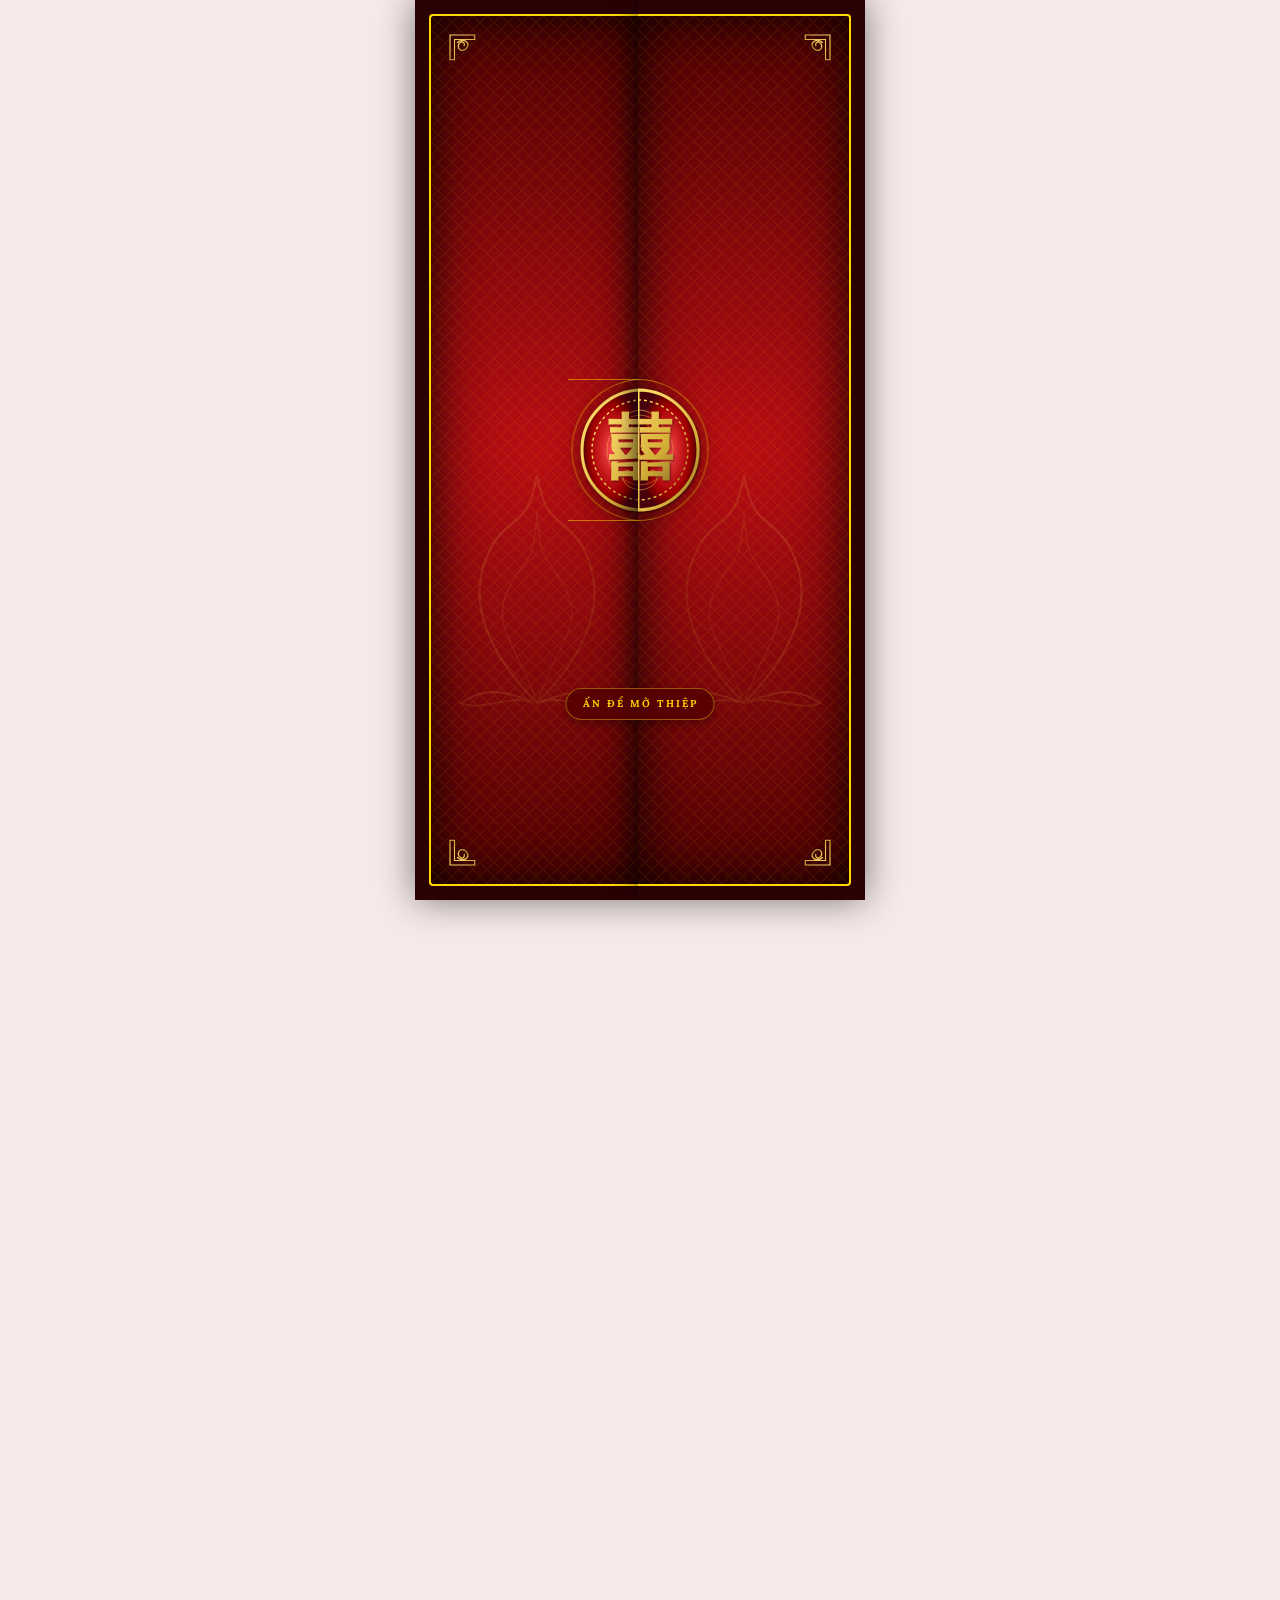
==== commit 09736d84: "Cập nhật mã nguồn và chuẩn bị đẩy lên repository mới" ====
--- a/index.html
+++ b/index.html
@@ -14,12 +14,135 @@
 
 <body>
 
+  <!-- ROYAL GATE COVER OVERLAY -->
+  <div id="wedding-envelope-wrapper" class="select-none">
+
+    <!-- Global SVG Assets / Defs - Kept in render tree for ID resolution but hidden visually -->
+    <svg width="0" height="0" style="position: absolute; pointer-events: none;" xmlns="http://www.w3.org/2000/svg">
+      <defs>
+        <!-- Gold gradient for borders and cloud ornaments -->
+        <linearGradient id="goldGradGate" x1="0" y1="0" x2="1" y2="1">
+          <stop offset="0%" stop-color="#ffe066"/>
+          <stop offset="30%" stop-color="#f5d060"/>
+          <stop offset="70%" stop-color="#d4af37"/>
+          <stop offset="100%" stop-color="#8a6f27"/>
+        </linearGradient>
+        <!-- Red wax seal gradient -->
+        <radialGradient id="waxGradGate" cx="50%" cy="50%" r="50%">
+          <stop offset="0%" stop-color="#ff4d4d"/>
+          <stop offset="70%" stop-color="#a80005"/>
+          <stop offset="100%" stop-color="#4a0507"/>
+        </radialGradient>
+        <!-- Emboss filter for 3D effect -->
+        <filter id="embossGate" x="-20%" y="-20%" width="140%" height="140%">
+          <feDropShadow dx="1" dy="1" stdDeviation="0.8" flood-color="#000" flood-opacity="0.5"/>
+        </filter>
+      </defs>
+    </svg>
+
+    <!-- Left Gate Panel -->
+    <div class="gate-panel gate-left">
+      <div class="gate-inner">
+        <!-- Traditional Corner Ornament - Top Left -->
+        <svg class="gate-corner-ornament corner-tl" viewBox="0 0 100 100" fill="none" xmlns="http://www.w3.org/2000/svg">
+          <path d="M 12 12 H 45 V 18 H 18 V 45 H 12 Z" stroke="url(#goldGradGate)" stroke-width="1.5" fill="none"/>
+          <path d="M 22 22 C 26 18, 34 18, 36 24 C 36 30, 30 34, 26 32 C 22 30, 22 24, 26 22 C 29 20, 32 23, 31 26" stroke="url(#goldGradGate)" stroke-width="1.8" fill="none" stroke-linecap="round"/>
+        </svg>
+
+        <!-- Traditional Corner Ornament - Bottom Left (mirrored via CSS) -->
+        <svg class="gate-corner-ornament corner-bl" viewBox="0 0 100 100" fill="none" xmlns="http://www.w3.org/2000/svg">
+          <path d="M 12 12 H 45 V 18 H 18 V 45 H 12 Z" stroke="url(#goldGradGate)" stroke-width="1.5" fill="none"/>
+          <path d="M 22 22 C 26 18, 34 18, 36 24 C 36 30, 30 34, 26 32 C 22 30, 22 24, 26 22 C 29 20, 32 23, 31 26" stroke="url(#goldGradGate)" stroke-width="1.8" fill="none" stroke-linecap="round"/>
+        </svg>
+
+        <!-- Traditional Golden Lotus Watermark (Left Side) -->
+        <svg class="gate-watermark" viewBox="0 0 100 150" fill="none" xmlns="http://www.w3.org/2000/svg">
+          <path d="M 50 130 C 30 110, 10 80, 25 50 C 35 30, 45 40, 50 10 C 55 40, 65 30, 75 50 C 90 80, 70 110, 50 130 Z" stroke="url(#goldGradGate)" stroke-width="1.2" stroke-linecap="round"/>
+          <path d="M 50 130 C 40 100, 25 90, 35 70 C 45 50, 48 60, 50 30 C 52 60, 55 50, 65 70 C 75 90, 60 100, 50 130 Z" stroke="url(#goldGradGate)" stroke-width="0.8" stroke-linecap="round" opacity="0.7"/>
+          <path d="M 50 130 L 50 145" stroke="url(#goldGradGate)" stroke-width="1.5" stroke-linecap="round"/>
+          <path d="M 50 130 C 35 125, 20 135, 10 130 C 25 120, 35 125, 50 130 Z" stroke="url(#goldGradGate)" stroke-width="1" stroke-linecap="round"/>
+          <path d="M 50 130 C 65 125, 80 135, 90 130 C 75 120, 65 125, 50 130 Z" stroke="url(#goldGradGate)" stroke-width="1" stroke-linecap="round"/>
+        </svg>
+      </div>
+
+      <!-- Left Lock Half (Wax Seal / Bronze Plaque) -->
+      <div class="gate-lock-half gate-lock-left" id="waxSealBtn">
+        <svg class="lock-half-svg" viewBox="0 0 70 140" xmlns="http://www.w3.org/2000/svg">
+          <!-- Left Semicircle Medallion Base -->
+          <path d="M 70 10 A 60 60 0 0 0 70 130 Z" fill="url(#waxGradGate)" stroke="url(#goldGradGate)" stroke-width="3" filter="url(#embossGate)"/>
+          <!-- Inner decorative ring -->
+          <path d="M 70 20 A 50 50 0 0 0 70 120" fill="none" stroke="url(#goldGradGate)" stroke-width="1.5" stroke-dasharray="3,3"/>
+          <path d="M 70 35 A 35 35 0 0 0 70 105" fill="none" stroke="url(#goldGradGate)" stroke-width="1" opacity="0.4"/>
+          <!-- Ornate internal cloud filigree -->
+          <path d="M 70 30 C 55 30, 48 40, 52 48 C 55 52, 62 48, 60 42" fill="none" stroke="url(#goldGradGate)" stroke-width="1" stroke-linecap="round" opacity="0.6"/>
+          <path d="M 70 110 C 55 110, 48 100, 52 92 C 55 88, 62 92, 60 98" fill="none" stroke="url(#goldGradGate)" stroke-width="1" stroke-linecap="round" opacity="0.6"/>
+          <!-- Chinese Double Happiness (囍) - Left Semicircle renders left "喜" -->
+          <text x="70" y="92" font-family="'Playfair Display', 'SimSun', 'Microsoft YaHei', serif" font-size="70" font-weight="bold" fill="url(#goldGradGate)" text-anchor="middle" filter="url(#embossGate)">囍</text>
+        </svg>
+      </div>
+
+      <!-- Pulse Ring (Left Half) -->
+      <div class="wax-seal-pulse-ring-half"></div>
+    </div>
+
+    <!-- Right Gate Panel -->
+    <div class="gate-panel gate-right">
+      <div class="gate-inner">
+        <!-- Traditional Corner Ornament - Top Right (mirrored via CSS) -->
+        <svg class="gate-corner-ornament corner-tr" viewBox="0 0 100 100" fill="none" xmlns="http://www.w3.org/2000/svg">
+          <path d="M 12 12 H 45 V 18 H 18 V 45 H 12 Z" stroke="url(#goldGradGate)" stroke-width="1.5" fill="none"/>
+          <path d="M 22 22 C 26 18, 34 18, 36 24 C 36 30, 30 34, 26 32 C 22 30, 22 24, 26 22 C 29 20, 32 23, 31 26" stroke="url(#goldGradGate)" stroke-width="1.8" fill="none" stroke-linecap="round"/>
+        </svg>
+
+        <!-- Traditional Corner Ornament - Bottom Right (mirrored via CSS) -->
+        <svg class="gate-corner-ornament corner-br" viewBox="0 0 100 100" fill="none" xmlns="http://www.w3.org/2000/svg">
+          <path d="M 12 12 H 45 V 18 H 18 V 45 H 12 Z" stroke="url(#goldGradGate)" stroke-width="1.5" fill="none"/>
+          <path d="M 22 22 C 26 18, 34 18, 36 24 C 36 30, 30 34, 26 32 C 22 30, 22 24, 26 22 C 29 20, 32 23, 31 26" stroke="url(#goldGradGate)" stroke-width="1.8" fill="none" stroke-linecap="round"/>
+        </svg>
+
+        <!-- Traditional Golden Lotus Watermark (Right Side - Mirrored) -->
+        <svg class="gate-watermark" viewBox="0 0 100 150" fill="none" xmlns="http://www.w3.org/2000/svg" style="transform: scaleX(-1);">
+          <path d="M 50 130 C 30 110, 10 80, 25 50 C 35 30, 45 40, 50 10 C 55 40, 65 30, 75 50 C 90 80, 70 110, 50 130 Z" stroke="url(#goldGradGate)" stroke-width="1.2" stroke-linecap="round"/>
+          <path d="M 50 130 C 40 100, 25 90, 35 70 C 45 50, 48 60, 50 30 C 52 60, 55 50, 65 70 C 75 90, 60 100, 50 130 Z" stroke="url(#goldGradGate)" stroke-width="0.8" stroke-linecap="round" opacity="0.7"/>
+          <path d="M 50 130 L 50 145" stroke="url(#goldGradGate)" stroke-width="1.5" stroke-linecap="round"/>
+          <path d="M 50 130 C 35 125, 20 135, 10 130 C 25 120, 35 125, 50 130 Z" stroke="url(#goldGradGate)" stroke-width="1" stroke-linecap="round"/>
+          <path d="M 50 130 C 65 125, 80 135, 90 130 C 75 120, 65 125, 50 130 Z" stroke="url(#goldGradGate)" stroke-width="1" stroke-linecap="round"/>
+        </svg>
+      </div>
+
+      <!-- Right Lock Half (Wax Seal / Bronze Plaque) -->
+      <div class="gate-lock-half gate-lock-right">
+        <svg class="lock-half-svg" viewBox="70 0 70 140" xmlns="http://www.w3.org/2000/svg">
+          <!-- Right Semicircle Medallion Base -->
+          <path d="M 70 10 A 60 60 0 0 1 70 130 Z" fill="url(#waxGradGate)" stroke="url(#goldGradGate)" stroke-width="3" filter="url(#embossGate)"/>
+          <!-- Inner decorative ring -->
+          <path d="M 70 20 A 50 50 0 0 1 70 120" fill="none" stroke="url(#goldGradGate)" stroke-width="1.5" stroke-dasharray="3,3"/>
+          <path d="M 70 35 A 35 35 0 0 1 70 105" fill="none" stroke="url(#goldGradGate)" stroke-width="1" opacity="0.4"/>
+          <!-- Ornate internal cloud filigree -->
+          <path d="M 70 30 C 85 30, 92 40, 88 48 C 85 52, 78 48, 80 42" fill="none" stroke="url(#goldGradGate)" stroke-width="1" stroke-linecap="round" opacity="0.6"/>
+          <path d="M 70 110 C 85 110, 92 100, 88 92 C 85 88, 78 92, 80 98" fill="none" stroke="url(#goldGradGate)" stroke-width="1" stroke-linecap="round" opacity="0.6"/>
+          <!-- Chinese Double Happiness (囍) - Right Semicircle renders right "喜" -->
+          <text x="70" y="92" font-family="'Playfair Display', 'SimSun', 'Microsoft YaHei', serif" font-size="70" font-weight="bold" fill="url(#goldGradGate)" text-anchor="middle" filter="url(#embossGate)">囍</text>
+        </svg>
+      </div>
+
+      <!-- Pulse Ring (Right Half) -->
+      <div class="wax-seal-pulse-ring-half"></div>
+    </div>
+
+    <!-- Hint text centered below the lock -->
+    <div class="gate-hint-wrapper" id="gateHint">
+      <span class="wax-seal-hint-text">Ấn để mở thiệp</span>
+    </div>
+
+  </div>
+
   <!-- MAIN -->
   <div id="card">
 
     <!-- HERO FULL WIDTH -->
     <section class="relative w-full">
-      <img src="img/le-nam-studio-985840.jpg" class="w-full h-[120vh] object-cover" fetchpriority="high">
+      <img src="img/le-nam-studio-985840.jpg" class="w-full h-[120vh] object-cover object-top" fetchpriority="high">
       <div class="absolute inset-0 bg-gradient-to-b from-transparent via-transparent to-black/50"></div>
       <div class="absolute bottom-0 left-0 w-full h-32 bg-gradient-to-b from-transparent to-white"></div>
       <div class="absolute inset-0 flex flex-col items-center justify-start pt-10 text-center">
--- a/style.css
+++ b/style.css
@@ -1023,7 +1023,7 @@
 
 /* Flying Swan SVG and Container */
 .swan-flying-container {
-  position: absolute;
+  position: fixed;
   z-index: 9999;
   pointer-events: none;
   width: 140px;
@@ -1040,7 +1040,7 @@
 .swan-svg-flying {
   width: 100%;
   height: 100%;
-  filter: drop-shadow(0 8px 16px rgba(255, 143, 171, 0.4));
+  filter: drop-shadow(0 0 6px #ffd700) drop-shadow(0 4px 12px rgba(255, 77, 121, 0.65));
 }
 
 .near-wing {
@@ -1210,7 +1210,7 @@
 
 /* Flying Plane Container & SVG */
 .plane-flying-container {
-  position: absolute;
+  position: fixed;
   z-index: 9999;
   pointer-events: none;
   width: 140px;
@@ -1234,7 +1234,7 @@
 
 /* Parachute dropped gift */
 .falling-dropped-gift {
-  position: absolute;
+  position: fixed;
   z-index: 9998;
   pointer-events: none;
   display: flex;
@@ -1311,18 +1311,78 @@
   100% { transform: translateX(16px) rotate(12deg); opacity: 1; }
 }
 
-/* VIP Wedding Car driving across screen */
+/* VIP Wedding Car driving across screen - Stop and Release path */
 @keyframes carDriveAcross {
-  0% { transform: translateX(-280px) scale(0.7); opacity: 0; }
-  10% { opacity: 1; }
-  90% { opacity: 1; }
-  100% { transform: translateX(calc(100% + 280px)) scale(0.9); opacity: 0; }
-}
-
-/* VIP Ferris Wheel rotate */
-@keyframes ferrisWheelSpin {
-  from { transform: rotate(0deg); }
-  to   { transform: rotate(360deg); }
+  0% { transform: translateX(-260px) translateY(0px) rotate(0deg) scale(0.75); opacity: 0; }
+  15% { transform: translateX(-30px) translateY(0px) rotate(0deg) scale(0.75); opacity: 1; }
+  25% { transform: translateX(90px) translateY(0px) rotate(0deg) scale(0.75); }
+  55% { transform: translateX(90px) translateY(0px) rotate(0deg) scale(0.75); }
+  70% { transform: translateX(180px) translateY(0px) rotate(0deg) scale(0.75); }
+  85% { transform: translateX(330px) translateY(0px) rotate(0deg) scale(0.75); opacity: 1; }
+  100% { transform: translateX(480px) translateY(0px) rotate(0deg) scale(0.75); opacity: 0; }
+}
+
+/* =============================================
+   VIP Car Animation - Bobblehead & Balloons
+   ============================================= */
+.bobble-head-bride {
+  transform-origin: 64px 43px;
+  animation: bobbleBride 1.4s ease-in-out infinite alternate;
+  filter: drop-shadow(0 2px 3px rgba(0,0,0,0.3));
+}
+.bobble-head-groom {
+  transform-origin: 92px 42px;
+  animation: bobbleGroom 1.4s ease-in-out infinite alternate;
+  animation-delay: -0.7s;
+  filter: drop-shadow(0 2px 3px rgba(0,0,0,0.3));
+}
+
+/* VIP Cherry Blossom animations */
+@keyframes centerFlowerBloom {
+  0% { transform: scale(0) rotate(-45deg); opacity: 0; }
+  15% { transform: scale(1.1) rotate(10deg); opacity: 1; }
+  25% { transform: scale(1) rotate(0deg); opacity: 1; }
+  80% { transform: scale(1) rotate(15deg); opacity: 1; }
+  100% { transform: scale(0.6) rotate(45deg); opacity: 0; }
+}
+
+@keyframes subFlowerBloomLeft {
+  0% { transform: scale(0) rotate(45deg); opacity: 0; }
+  15% { transform: scale(1.05) rotate(-15deg); opacity: 0.9; }
+  25% { transform: scale(1) rotate(-10deg); opacity: 0.9; }
+  80% { transform: scale(1) rotate(-25deg); opacity: 0.9; }
+  100% { transform: scale(0.5) rotate(-45deg); opacity: 0; }
+}
+
+@keyframes subFlowerBloomRight {
+  0% { transform: scale(0) rotate(-30deg); opacity: 0; }
+  15% { transform: scale(1.05) rotate(15deg); opacity: 0.95; }
+  25% { transform: scale(1) rotate(5deg); opacity: 0.95; }
+  80% { transform: scale(1) rotate(20deg); opacity: 0.95; }
+  100% { transform: scale(0.5) rotate(40deg); opacity: 0; }
+}
+
+@keyframes floatFlower {
+  0% { transform: translateY(0) rotate(0deg); }
+  100% { transform: translateY(-4px) rotate(15deg); }
+}
+
+@keyframes fallAndSway {
+  0% {
+    transform: translateY(0) translateX(0) rotate(0deg) scale(0.2);
+    opacity: 0;
+  }
+  10% {
+    opacity: 1;
+    transform: translateY(20px) translateX(var(--sway-x, 15px)) rotate(45deg) scale(1);
+  }
+  50% {
+    transform: translateY(250px) translateX(calc(var(--sway-x, 15px) * -1.5)) rotate(180deg) scale(1.1);
+  }
+  100% {
+    transform: translateY(var(--fall-y, 500px)) translateX(var(--drift-x, 40px)) rotate(360deg) scale(0.7);
+    opacity: 0;
+  }
 }
 
 /* TikTok Gift Banner Container */
@@ -1500,9 +1560,11 @@
 
 /* VIP Car specific styling */
 .vip-car-wrap {
-  position: absolute;
-  left: 0;
+  position: fixed;
+  left: 50%;
+  transform: translateX(-50%);
   width: 100%;
+  max-width: 450px;
   pointer-events: none;
   z-index: 9995;
 }
@@ -1513,18 +1575,86 @@
   filter: drop-shadow(0 6px 15px rgba(0,0,0,0.45));
 }
 
-/* VIP Ferris Wheel specific styling */
-.vip-wheel-wrap {
-  display: flex;
-  flex-direction: column;
+/* VIP Cherry Blossom specific styling */
+.vip-cherry-wrap {
+  position: relative;
+  display: flex;
   align-items: center;
   justify-content: center;
-}
-.vip-wheel-svg {
-  width: 190px;
-  height: 190px;
-  animation: ferrisWheelSpin 8s linear infinite;
-  filter: drop-shadow(0 0 20px rgba(255, 77, 121, 0.7));
+  width: 320px;
+  height: 320px;
+  overflow: visible;
+}
+
+.vip-cherry-center-bloom {
+  position: absolute;
+  transform-origin: center;
+  animation: centerFlowerBloom 4.5s ease-in-out forwards;
+  filter: drop-shadow(0 0 20px rgba(255, 26, 94, 0.8));
+  z-index: 2;
+}
+
+.vip-cherry-sub-bloom {
+  position: absolute;
+  transform-origin: center;
+  filter: drop-shadow(0 0 12px rgba(255, 179, 198, 0.7));
+  opacity: 0;
+  z-index: 1;
+}
+
+.vip-cherry-sub-bloom.left {
+  left: -20px;
+  top: 40px;
+  animation: subFlowerBloomLeft 4.5s ease-in-out 0.4s forwards;
+}
+
+.vip-cherry-sub-bloom.right {
+  right: -10px;
+  bottom: 30px;
+  animation: subFlowerBloomRight 4.5s ease-in-out 0.2s forwards;
+}
+
+/* Banner Cherry Decorations */
+.tiktok-gift-banner.tiktok-banner-cherry {
+  background: linear-gradient(90deg, rgba(255, 107, 157, 0.95), rgba(255, 26, 94, 0.9)) !important;
+  border: 2px solid #fff !important;
+  box-shadow: 0 8px 24px rgba(255, 26, 94, 0.4) !important;
+  position: relative;
+  overflow: visible !important;
+}
+
+.banner-cherry-deco-left {
+  position: absolute;
+  top: -16px;
+  left: -12px;
+  z-index: 10;
+  filter: drop-shadow(0 2px 6px rgba(255, 26, 94, 0.4));
+  animation: floatFlower 3s ease-in-out infinite alternate;
+}
+
+.banner-cherry-deco-right {
+  position: absolute;
+  right: -10px;
+  top: 50%;
+  transform: translateY(-50%);
+  display: flex;
+  align-items: center;
+  z-index: 10;
+  filter: drop-shadow(0 2px 6px rgba(255, 26, 94, 0.4));
+}
+
+/* Falling Cherry Petals */
+.falling-cherry-petal {
+  position: absolute;
+  z-index: 9993;
+  pointer-events: none;
+  background: linear-gradient(135deg, #ffffff, #ffb3c6 50%, #ff4d79);
+  width: 14px;
+  height: 14px;
+  border-radius: 50% 0 50% 50%;
+  box-shadow: 0 2px 5px rgba(255, 77, 121, 0.3);
+  transform-origin: center;
+  animation: fallAndSway var(--duration, 4s) linear forwards;
 }
 
 /* VIP Castle specific styling */
@@ -1635,6 +1765,730 @@
   50%       { transform: scale(1.22); }
 }
 
+/* =============================================
+   VIP Car Animation - Bobblehead & Balloons
+   ============================================= */
+.bobble-head-bride {
+  transform-origin: 64px 43px;
+  animation: bobbleBride 1.4s ease-in-out infinite alternate;
+  filter: drop-shadow(0 2px 3px rgba(0,0,0,0.3));
+}
+.bobble-head-groom {
+  transform-origin: 92px 42px;
+  animation: bobbleGroom 1.4s ease-in-out infinite alternate;
+  animation-delay: -0.7s;
+  filter: drop-shadow(0 2px 3px rgba(0,0,0,0.3));
+}
+
+@keyframes bobbleBride {
+  0% { transform: rotate(-8deg); }
+  100% { transform: rotate(8deg); }
+}
+
+@keyframes bobbleGroom {
+  0% { transform: rotate(-7deg); }
+  100% { transform: rotate(9deg); }
+}
+
+.car-balloons-group {
+  transform-origin: 83px 49px;
+  animation: balloonsWindSway 2s ease-in-out infinite alternate;
+}
+
+@keyframes balloonsWindSway {
+  0% { transform: rotate(-3deg) skewX(-2deg); }
+  100% { transform: rotate(5deg) skewX(2deg); }
+}
+
+.car-balloons-group.released {
+  animation: releaseBalloons 3.5s cubic-bezier(0.1, 0.8, 0.3, 1) forwards !important;
+}
+
+@keyframes releaseBalloons {
+  0% {
+    transform: translate(0, 0) scale(1);
+    opacity: 1;
+  }
+  30% {
+    transform: translate(-30px, -120px) scale(0.9);
+  }
+  100% {
+    transform: translate(-260px, -500px) scale(0.65);
+    opacity: 0;
+  }
+}
+
+/* =============================================
+   Premium Pop-up Overlay (Cinelove.me Style)
+   ============================================= */
+.vip-gift-badge {
+  display: flex;
+  align-items: center;
+  padding: 8px 24px 8px 10px;
+  background: linear-gradient(90deg, #7b1fa2, #e91e63, #ff4081);
+  border: 2px solid rgba(255, 255, 255, 0.4);
+  border-radius: 50px;
+  box-shadow: 0 10px 30px rgba(233, 30, 99, 0.5), inset 0 2px 4px rgba(255,255,255,0.2);
+  margin-top: 25px;
+  gap: 12px;
+  animation: badgeSlideUp 0.6s cubic-bezier(0.175, 0.885, 0.32, 1.25) 0.2s forwards;
+  opacity: 0;
+  transform: translateY(20px);
+}
+
+@keyframes badgeSlideUp {
+  to { opacity: 1; transform: translateY(0); }
+}
+
+.vip-badge-avatar {
+  width: 42px;
+  height: 42px;
+  border-radius: 50%;
+  background: #fff;
+  border: 2px solid #fff;
+  box-shadow: 0 2px 8px rgba(0,0,0,0.15);
+  display: flex;
+  align-items: center;
+  justify-content: center;
+  font-size: 20px;
+  flex-shrink: 0;
+}
+
+.vip-badge-info {
+  display: flex;
+  flex-direction: column;
+  color: #fff;
+  text-align: left;
+  line-height: 1.35;
+  font-family: 'Lora', serif;
+}
+
+.vip-badge-sender {
+  font-weight: 700;
+  font-size: 14px;
+  text-shadow: 0 1px 2px rgba(0,0,0,0.2);
+}
+
+.vip-badge-action {
+  font-size: 12px;
+  color: rgba(255, 255, 255, 0.9);
+}
+
+.vip-butterfly {
+  position: absolute;
+  font-size: 24px;
+  pointer-events: none;
+  z-index: 9992;
+  animation: floatUpward var(--float-dur, 6s) linear forwards, wingFlap 0.3s ease-in-out infinite alternate;
+  will-change: transform, opacity;
+}
+
+.vip-glow-particle {
+  position: absolute;
+  width: var(--size, 6px);
+  height: var(--size, 6px);
+  border-radius: 50%;
+  background: var(--color, #fff);
+  pointer-events: none;
+  z-index: 9991;
+  animation: floatUpward var(--float-dur, 5s) ease-out forwards;
+  filter: blur(0.5px);
+  box-shadow: 0 0 8px currentColor;
+  will-change: transform, opacity;
+}
+
+@keyframes floatUpward {
+  0% {
+    transform: translateY(100vh) translateX(0px) scale(0.3);
+    opacity: 0;
+  }
+  15% {
+    opacity: var(--max-op, 0.8);
+    transform: translateY(70vh) translateX(var(--drift-x1, 30px)) scale(1);
+  }
+  50% {
+    transform: translateY(30vh) translateX(var(--drift-x2, -20px)) scale(1.1);
+  }
+  85% {
+    opacity: var(--max-op, 0.8);
+  }
+  100% {
+    transform: translateY(-20vh) translateX(var(--drift-x3, 40px)) scale(0.5);
+    opacity: 0;
+  }
+}
+
+@keyframes wingFlap {
+  0% { transform: scaleX(1); }
+  100% { transform: scaleX(0.3); }
+}
+
+.vip-twinkle-star {
+  position: absolute;
+  color: #ffd700;
+  font-size: var(--size, 20px);
+  text-shadow: 0 0 8px rgba(255, 215, 0, 0.9), 0 0 15px rgba(255, 255, 255, 0.6);
+  pointer-events: none;
+  z-index: 9993;
+  animation: starTwinkle var(--twinkle-dur, 1.5s) ease-in-out infinite alternate;
+  transform-origin: center;
+  will-change: transform, opacity;
+}
+
+@keyframes starTwinkle {
+  0% {
+    transform: translate(-50%, -50%) scale(0.2) rotate(0deg);
+    opacity: 0.1;
+  }
+  100% {
+    transform: translate(-50%, -50%) scale(var(--scale, 1)) rotate(180deg);
+    opacity: 1;
+  }
+}
+
+
+/* =============================================
+   Love Doves Animation
+   ============================================= */
+.vip-doves-wrap {
+  position: relative;
+  width: 280px;
+  height: 160px;
+  margin: 0 auto;
+  overflow: visible;
+}
+
+.dove-svg {
+  position: absolute;
+  width: 90px;
+  height: 72px;
+  filter: drop-shadow(0 4px 6px rgba(0,0,0,0.15));
+  will-change: transform, opacity;
+}
+
+.dove-left {
+  left: -120px;
+  top: 40px;
+  opacity: 0;
+  animation: doveLeftFlyIn 2.2s cubic-bezier(0.1, 0.8, 0.3, 1) forwards;
+}
+
+@keyframes doveLeftFlyIn {
+  to {
+    left: 30px;
+    top: 30px;
+    opacity: 1;
+  }
+}
+
+.dove-right {
+  right: -120px;
+  top: 40px;
+  opacity: 0;
+  transform: scaleX(-1);
+  animation: doveRightFlyIn 2.2s cubic-bezier(0.1, 0.8, 0.3, 1) forwards;
+}
+
+@keyframes doveRightFlyIn {
+  to {
+    right: 30px;
+    top: 30px;
+    opacity: 1;
+    transform: scaleX(-1);
+  }
+}
+
+.dove-heart {
+  position: absolute;
+  left: 50%;
+  top: 25px;
+  transform: translate(-50%, -50%) scale(0);
+  font-size: 32px;
+  filter: drop-shadow(0 0 10px #ff1a5e);
+  opacity: 0;
+  animation: doveHeartPop 1.2s cubic-bezier(0.175, 0.885, 0.32, 1.275) 1.6s forwards;
+}
+
+@keyframes doveHeartPop {
+  to {
+    transform: translate(-50%, -50%) scale(1.3);
+    opacity: 1;
+  }
+}
+
+.dove-wing-flap {
+  transform-origin: 45px 45px;
+  animation: doveWingFlap 0.25s ease-in-out infinite alternate;
+}
+.dove-wing-flap-near {
+  transform-origin: 40px 48px;
+  animation: doveWingFlap 0.25s ease-in-out infinite alternate;
+}
+
+@keyframes doveWingFlap {
+  0% { transform: rotate(-8deg); }
+  100% { transform: rotate(18deg); }
+}
+
+/* =============================================
+   Royal Gate Opening Cover - Traditional 3D Gatefold
+   ============================================= */
+#wedding-envelope-wrapper {
+  position: fixed;
+  left: 50%;
+  top: 0;
+  width: 100%;
+  max-width: 450px;
+  height: 100%;
+  transform: translate(-50%, 0);
+  z-index: 99999;
+  overflow: hidden;
+  background-color: #1a0203; /* Deep dark background revealed briefly during opening */
+  box-shadow: 0 0 35px rgba(0, 0, 0, 0.5);
+  transition: opacity 1.2s ease-in-out, transform 1.2s cubic-bezier(0.25, 0.8, 0.25, 1);
+  will-change: transform, opacity;
+  perspective: 1400px; /* Enable 3D depth */
+}
+
+#wedding-envelope-wrapper.opened {
+  opacity: 0;
+  transform: translate(-50%, -50px) scale(0.95);
+  pointer-events: none;
+}
+
+/* Gate panels as 3D doors */
+.gate-panel {
+  position: absolute;
+  top: 0;
+  height: 100%;
+  width: 50.5%; /* Overlap 0.5% in the middle to prevent gaps */
+  background: #2b0204; /* Dark red-black wood frame background */
+  box-shadow: 0 0 25px rgba(0, 0, 0, 0.6);
+  transform-style: preserve-3d;
+  will-change: transform;
+  z-index: 10;
+}
+
+.gate-left {
+  left: 0;
+  transform-origin: left center;
+  transition: transform 1.5s cubic-bezier(0.25, 1, 0.3, 1);
+}
+
+.gate-right {
+  right: 0;
+  transform-origin: right center;
+  transition: transform 1.5s cubic-bezier(0.25, 1, 0.3, 1);
+}
+
+#wedding-envelope-wrapper.opening .gate-left {
+  transform: translateX(-100%);
+}
+
+#wedding-envelope-wrapper.opening .gate-right {
+  transform: translateX(100%);
+}
+
+/* Inner panel with gold border & red lacquer gradient */
+.gate-inner {
+  position: absolute;
+  background: radial-gradient(circle at center, #b80d13 0%, #4a0103 100%);
+  box-shadow: inset 0 0 50px rgba(0, 0, 0, 0.85);
+  box-sizing: border-box;
+}
+
+/* Brocade/Velvet Pattern Overlay */
+.gate-inner::before {
+  content: "";
+  position: absolute;
+  inset: 0;
+  opacity: 0.06;
+  background: 
+    repeating-linear-gradient(45deg, #ffd700 0, #ffd700 1px, transparent 0, transparent 50%),
+    repeating-linear-gradient(-45deg, #ffd700 0, #ffd700 1px, transparent 0, transparent 50%);
+  background-size: 14px 14px;
+  pointer-events: none;
+}
+
+.gate-left .gate-inner {
+  top: 14px;
+  bottom: 14px;
+  left: 14px;
+  right: 0;
+  border: 2px solid #ffd700;
+  border-right: none;
+  border-radius: 4px 0 0 4px;
+}
+
+.gate-right .gate-inner {
+  top: 14px;
+  bottom: 14px;
+  right: 14px;
+  left: 0;
+  border: 2px solid #ffd700;
+  border-left: none;
+  border-radius: 0 4px 4px 0;
+}
+
+/* Elegant traditional lotus watermark inside panels */
+.gate-watermark {
+  position: absolute;
+  bottom: 25px;
+  width: 90%;
+  height: 60%;
+  left: 5%;
+  pointer-events: none;
+  z-index: 11;
+  opacity: 0.12;
+  transition: opacity 0.5s ease;
+}
+
+/* Ornate gold corner SVGs - Traditional Vietnamese/Chinese Cloud & Key Fret */
+.gate-corner-ornament {
+  position: absolute;
+  width: 75px;
+  height: 75px;
+  pointer-events: none;
+  filter: drop-shadow(0 2px 4px rgba(0, 0, 0, 0.4));
+  opacity: 0.95;
+  z-index: 15;
+}
+.corner-tl { top: 10px; left: 10px; }
+.corner-bl { bottom: 10px; left: 10px; transform: scaleY(-1); }
+.corner-tr { top: 10px; right: 10px; transform: scaleX(-1); }
+.corner-br { bottom: 10px; right: 10px; transform: scale(-1); }
+
+/* Central lock mechanism - Splits in half */
+.gate-lock-half {
+  position: absolute;
+  top: 50%;
+  width: 70px; /* Half of 140px total size */
+  height: 140px;
+  z-index: 20;
+  cursor: pointer;
+  pointer-events: auto;
+  transition: transform 0.3s cubic-bezier(0.25, 1, 0.3, 1);
+}
+
+.lock-half-svg {
+  width: 100%;
+  height: 100%;
+  display: block;
+  filter: drop-shadow(0 4px 10px rgba(0, 0, 0, 0.4));
+  transition: filter 0.3s ease;
+}
+
+.gate-left .gate-lock-half {
+  right: 0;
+  transform: translateY(-50%);
+  transform-origin: right center;
+}
+
+.gate-right .gate-lock-half {
+  left: 0;
+  transform: translateY(-50%);
+  transform-origin: left center;
+}
+
+/* Hover glow on seal */
+.gate-lock-half:hover .lock-half-svg {
+  filter: drop-shadow(0 0 12px rgba(255, 215, 0, 0.75)) drop-shadow(0 4px 10px rgba(0, 0, 0, 0.4));
+}
+
+/* Pulse rings around seal halves */
+.wax-seal-pulse-ring-half {
+  position: absolute;
+  top: 50%;
+  width: 140px;
+  height: 140px;
+  border: 1.5px solid rgba(255, 215, 0, 0.5);
+  pointer-events: none;
+  z-index: 18;
+}
+
+.gate-left .wax-seal-pulse-ring-half {
+  right: 0;
+  transform: translate(50%, -50%);
+  border-radius: 140px 0 0 140px;
+  border-right: none;
+  animation: waxPulseLeft 2.2s ease-out infinite;
+}
+
+.gate-right .wax-seal-pulse-ring-half {
+  left: 0;
+  transform: translate(-50%, -50%);
+  border-radius: 0 140px 140px 0;
+  border-left: none;
+  animation: waxPulseRight 2.2s ease-out infinite;
+}
+
+@keyframes waxPulseLeft {
+  0%   { transform: translate(50%, -50%) scale(0.95);   opacity: 0.8; }
+  100% { transform: translate(50%, -50%) scale(1.6); opacity: 0; }
+}
+
+@keyframes waxPulseRight {
+  0%   { transform: translate(-50%, -50%) scale(0.95);   opacity: 0.8; }
+  100% { transform: translate(-50%, -50%) scale(1.6); opacity: 0; }
+}
+
+/* Hint text container at bottom center */
+.gate-hint-wrapper {
+  position: absolute;
+  bottom: 20%;
+  left: 50%;
+  transform: translateX(-50%);
+  z-index: 25;
+  pointer-events: none;
+  transition: opacity 0.5s ease;
+}
+
+#wedding-envelope-wrapper.opening .gate-hint-wrapper {
+  opacity: 0;
+}
+
+/* Styled text for the hint */
+.wax-seal-hint-text {
+  font-size: 10px;
+  color: #ffd700;
+  font-weight: 700;
+  letter-spacing: 2px;
+  text-transform: uppercase;
+  background: rgba(84, 0, 2, 0.85);
+  padding: 6px 16px;
+  border-radius: 999px;
+  box-shadow: 0 4px 10px rgba(0, 0, 0, 0.3);
+  border: 1px solid rgba(255, 215, 0, 0.4);
+  animation: bounceHint 1.6s ease-in-out infinite;
+  display: inline-block;
+}
+
+@keyframes bounceHint {
+  0%, 100% { transform: translateY(0); }
+  50%       { transform: translateY(-5px); }
+}
+
+/* Ambient floating sparkles on the cover wrapper */
+.ambient-sparkle {
+  position: absolute;
+  pointer-events: none;
+  color: #ffd700;
+  animation: floatUpwardAmbient linear infinite;
+  opacity: 0;
+  font-size: 14px;
+  will-change: transform, opacity;
+  z-index: 12;
+}
+
+@keyframes floatUpwardAmbient {
+  0%   { transform: translateY(0)    rotate(0deg);   opacity: 0; }
+  15%  { opacity: 0.85; }
+  85%  { opacity: 0.6; }
+  100% { transform: translateY(-85vh) rotate(360deg); opacity: 0; }
+}
+
+/* Locked scroll state */
+body {
+  overflow-y: hidden;
+}
+
+body.card-opened {
+  overflow-y: auto;
+}
+
+/* Slide up reveal for main invitation card */
+#card {
+  opacity: 0;
+  transform: translateY(40px);
+  transition: opacity 1.2s cubic-bezier(0.25, 0.8, 0.25, 1), transform 1.2s cubic-bezier(0.25, 0.8, 0.25, 1);
+  pointer-events: none;
+}
+
+body.card-opened #card {
+  opacity: 1;
+  transform: translateY(0);
+  pointer-events: auto;
+}
+
+/* VIP Hot Air Balloon floating up carrying the couple */
+.vip-balloon-wrap {
+  position: fixed;
+  left: 50%;
+  width: 200px;
+  height: 300px;
+  z-index: 9995;
+  pointer-events: none;
+  animation: balloonFloatUp 6.5s cubic-bezier(0.25, 0.46, 0.45, 0.94) forwards;
+}
+
+@keyframes balloonFloatUp {
+  0% {
+    transform: translate(-50%, 105vh) scale(0.7) rotate(-6deg);
+    opacity: 0;
+  }
+  15% {
+    opacity: 1;
+    transform: translate(-50%, 75vh) scale(0.95) rotate(4deg);
+  }
+  50% {
+    transform: translate(calc(-50% + 25px), 40vh) scale(1) rotate(-3deg);
+  }
+  80% {
+    opacity: 1;
+    transform: translate(calc(-50% - 25px), 10vh) scale(0.95) rotate(3deg);
+  }
+  100% {
+    transform: translate(-50%, -350px) scale(0.7) rotate(-5deg);
+    opacity: 0;
+  }
+}
+
+/* VIP Lovebirds Flock follower styles */
+.vip-flock-container {
+  position: fixed;
+  width: 120px;
+  height: 120px;
+  z-index: 9994;
+  pointer-events: none;
+  overflow: visible;
+}
+
+.vip-flock-left {
+  left: calc(50% - 150px);
+}
+
+.vip-flock-right {
+  left: calc(50% + 150px);
+}
+
+.vip-flock-center {
+  left: 50%;
+}
+
+@keyframes flockFloatUpLeft {
+  0% {
+    transform: translate(-50%, 105vh) scale(0.5);
+    opacity: 0;
+  }
+  15% {
+    opacity: 1;
+    transform: translate(-50%, 82vh) scale(0.7);
+  }
+  50% {
+    transform: translate(calc(-50% - 20px), 50vh) scale(0.9);
+  }
+  80% {
+    opacity: 1;
+    transform: translate(calc(-50% - 10px), 20vh) scale(0.85);
+  }
+  100% {
+    transform: translate(-50%, -350px) scale(0.5);
+    opacity: 0;
+  }
+}
+
+@keyframes flockFloatUpRight {
+  0% {
+    transform: translate(-50%, 105vh) scale(0.5);
+    opacity: 0;
+  }
+  15% {
+    opacity: 1;
+    transform: translate(-50%, 78vh) scale(0.7);
+  }
+  50% {
+    transform: translate(calc(-50% + 20px), 46vh) scale(0.9);
+  }
+  80% {
+    opacity: 1;
+    transform: translate(calc(-50% + 10px), 16vh) scale(0.85);
+  }
+  100% {
+    transform: translate(-50%, -350px) scale(0.5);
+    opacity: 0;
+  }
+}
+
+@keyframes flockFloatUpCenter {
+  0% {
+    transform: translate(-50%, 115vh) scale(0.5);
+    opacity: 0;
+  }
+  15% {
+    opacity: 1;
+    transform: translate(-50%, 90vh) scale(0.7);
+  }
+  50% {
+    transform: translate(calc(-50% + 10px), 58vh) scale(0.95);
+  }
+  80% {
+    opacity: 1;
+    transform: translate(calc(-50% - 10px), 28vh) scale(0.9);
+  }
+  100% {
+    transform: translate(-50%, -350px) scale(0.5);
+    opacity: 0;
+  }
+}
+
+.vip-bird-follower {
+  position: absolute;
+  width: 45px;
+  height: 36px;
+  pointer-events: none;
+  z-index: 9994;
+  opacity: 0;
+  will-change: left, top, transform, opacity;
+  filter: drop-shadow(0 0 3px #ffd700);
+  animation: birdGlow 1.2s ease-in-out infinite alternate, birdWobble 1.6s ease-in-out infinite alternate;
+}
+
+@keyframes birdGlow {
+  0% {
+    filter: drop-shadow(0 0 2px rgba(255, 215, 0, 0.7)) drop-shadow(0 0 4px rgba(255, 77, 121, 0.4));
+  }
+  100% {
+    filter: drop-shadow(0 0 6px rgba(255, 215, 0, 1)) drop-shadow(0 0 10px rgba(255, 77, 121, 0.8));
+  }
+}
+
+@keyframes birdWobble {
+  0% {
+    margin-top: -4px;
+    margin-left: -1px;
+  }
+  100% {
+    margin-top: 4px;
+    margin-left: 1px;
+  }
+}
+
+.swan-hovering {
+  animation: swanHover 2.2s ease-in-out infinite alternate;
+}
+
+@keyframes swanHover {
+  0% {
+    margin-top: -5px;
+    margin-left: -2px;
+  }
+  100% {
+    margin-top: 5px;
+    margin-left: 2px;
+  }
+}
+
+.bird-wing-flap {
+  transform-origin: 20px 16px;
+  animation: birdWingFlap 0.2s ease-in-out infinite alternate;
+}
+
+@keyframes birdWingFlap {
+  0% { transform: rotate(-15deg); }
+  100% { transform: rotate(25deg); }
+}
+
+
 
 
 
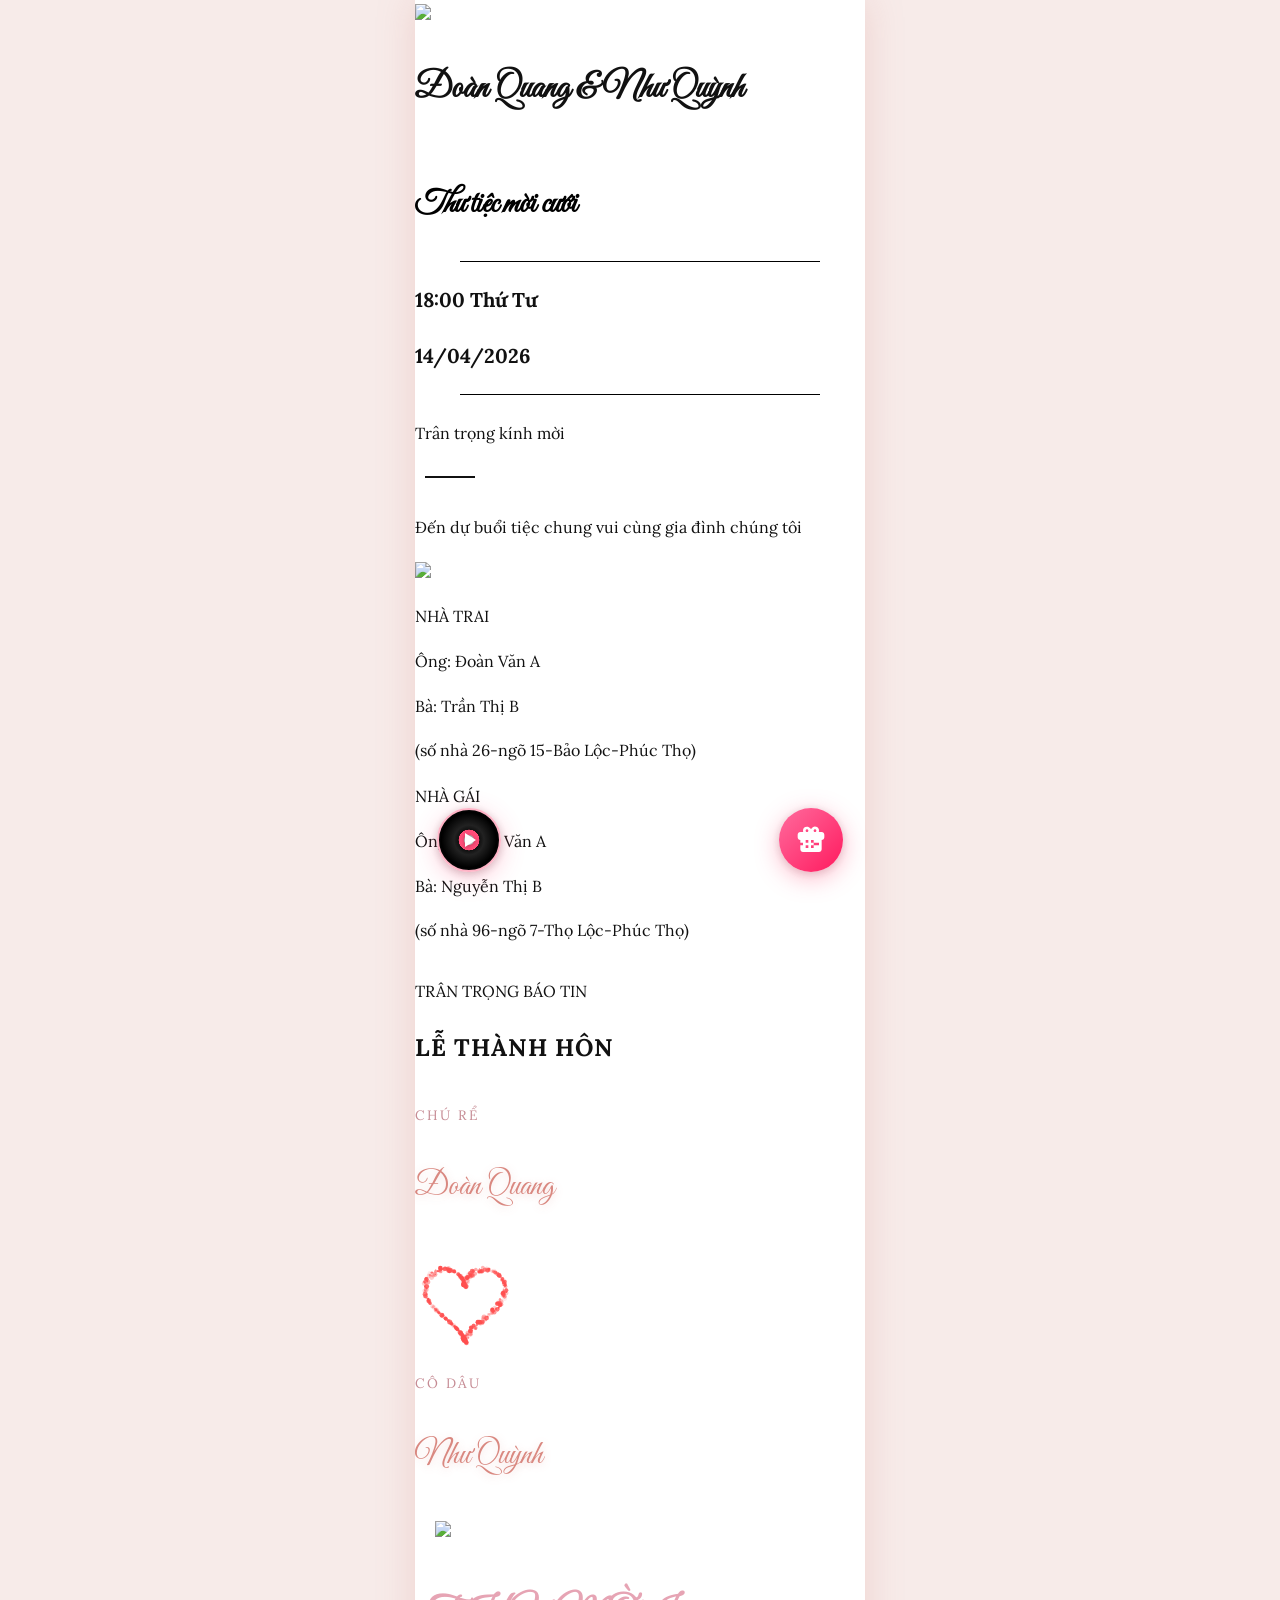
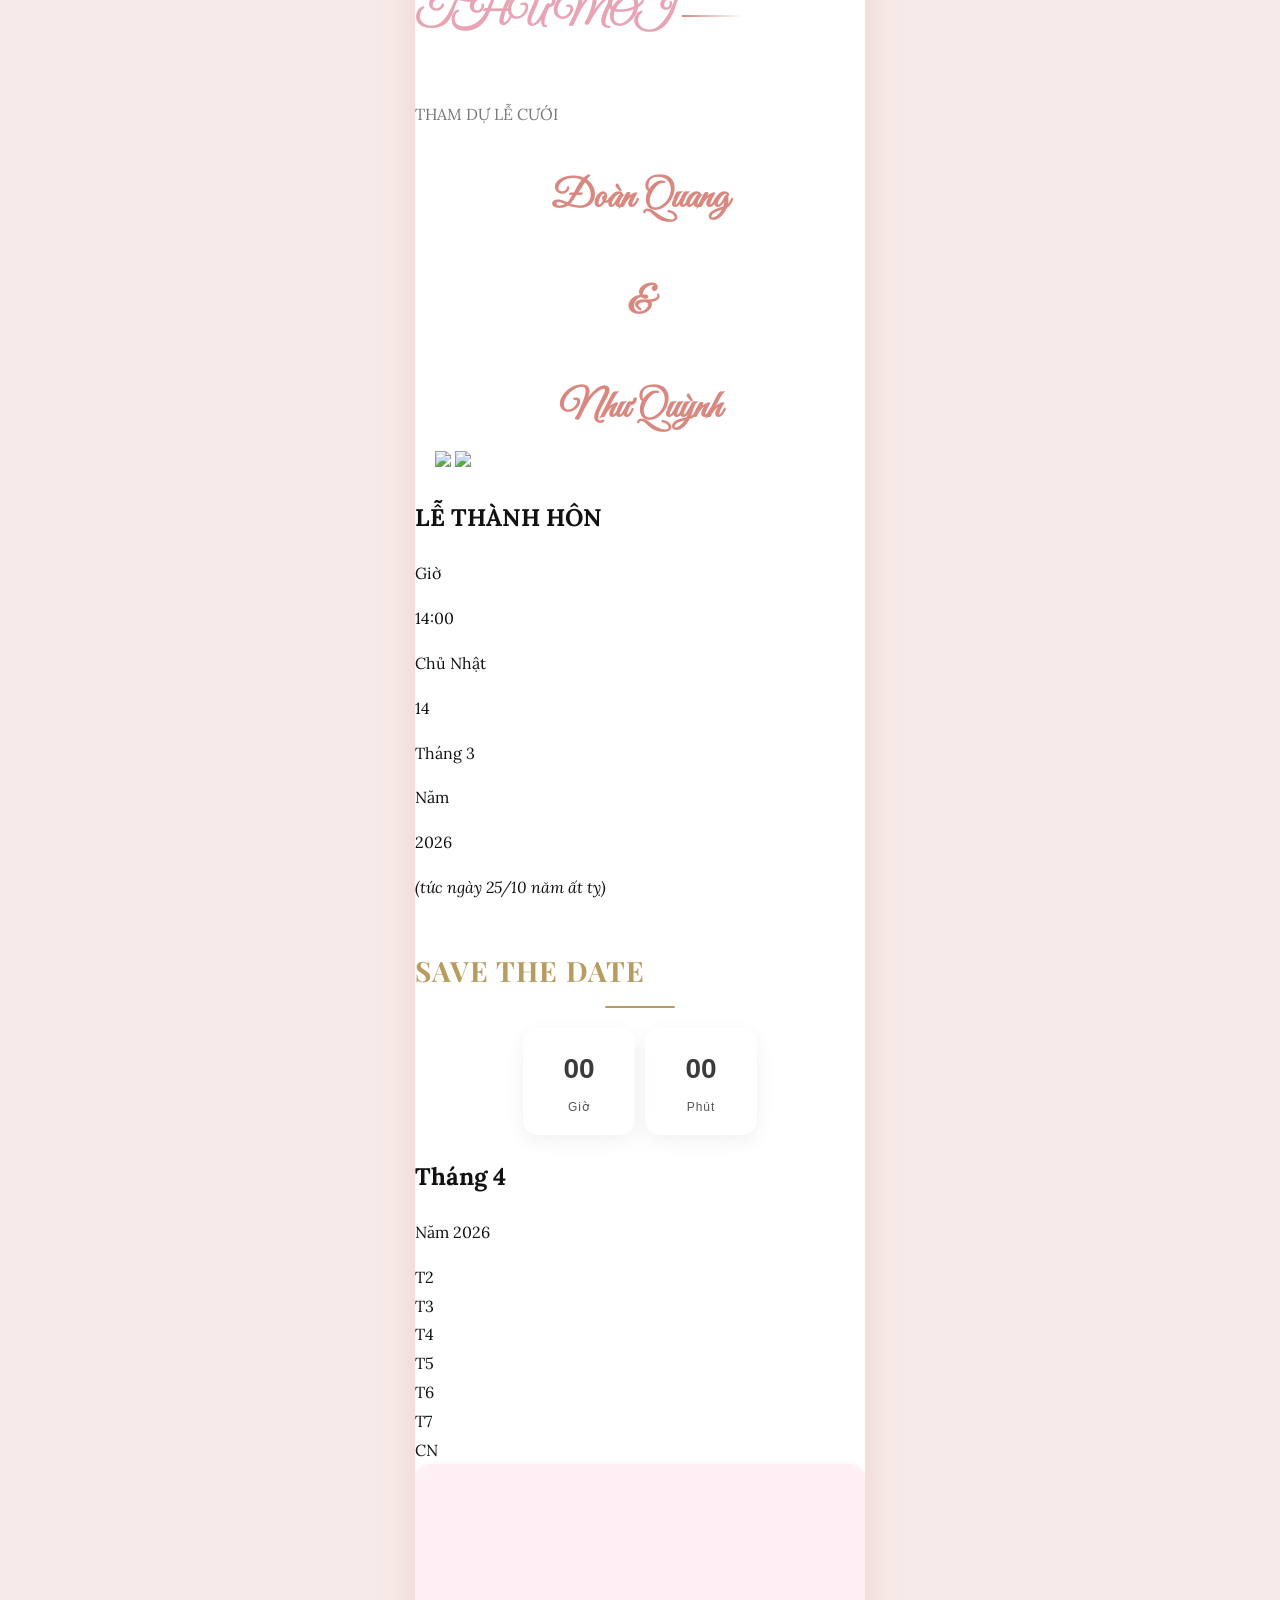
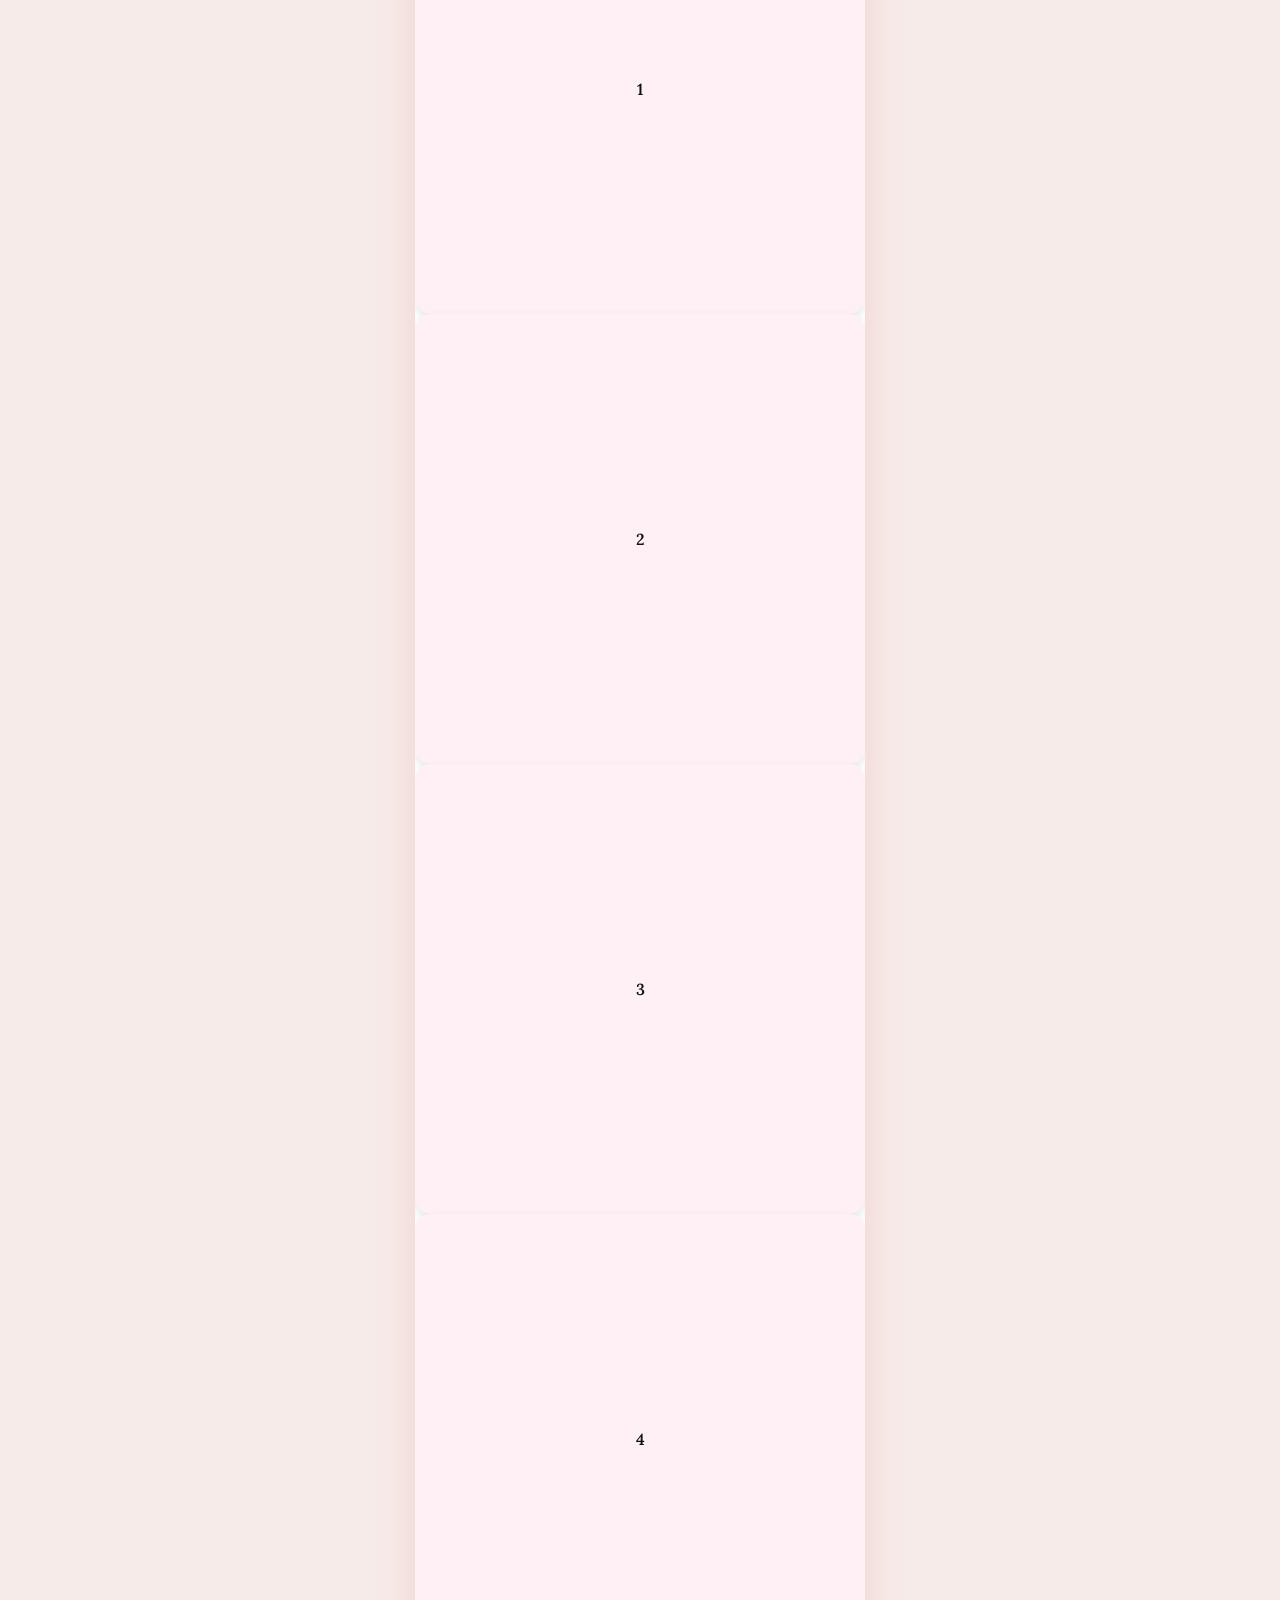
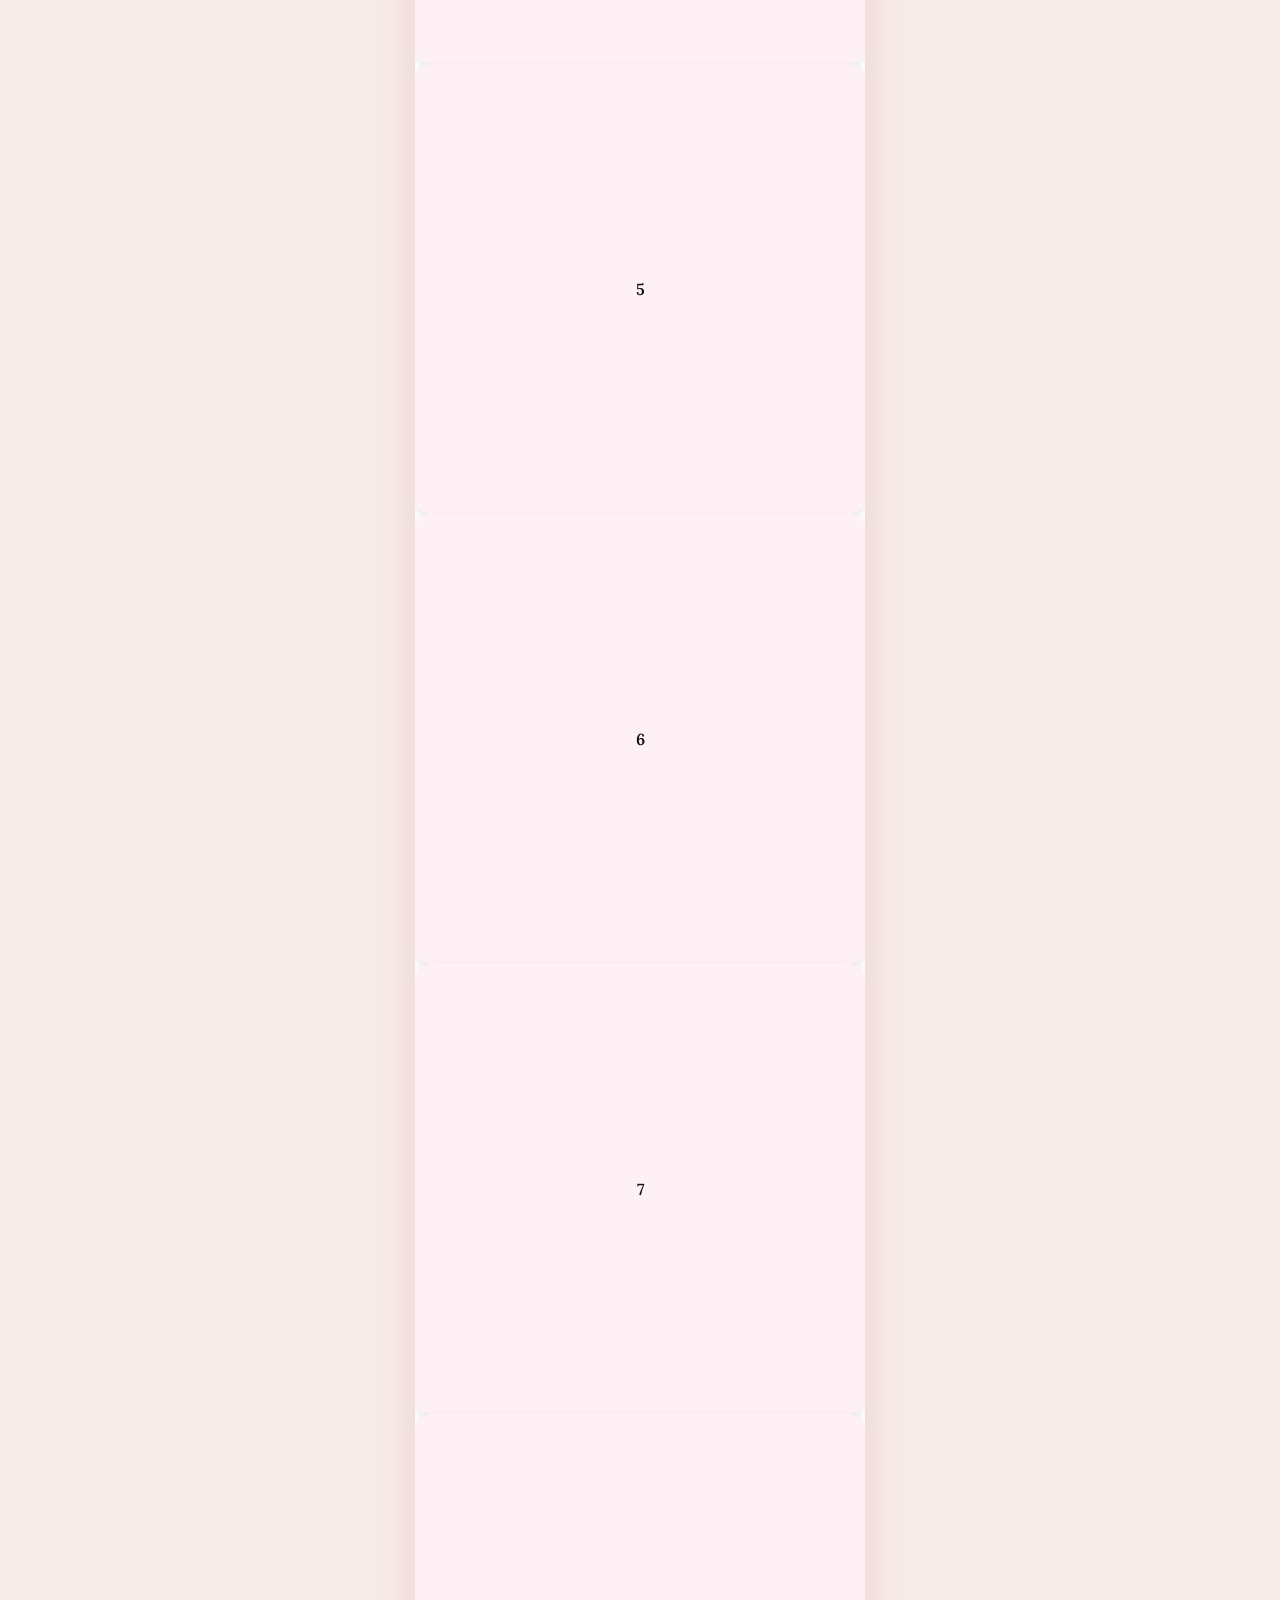
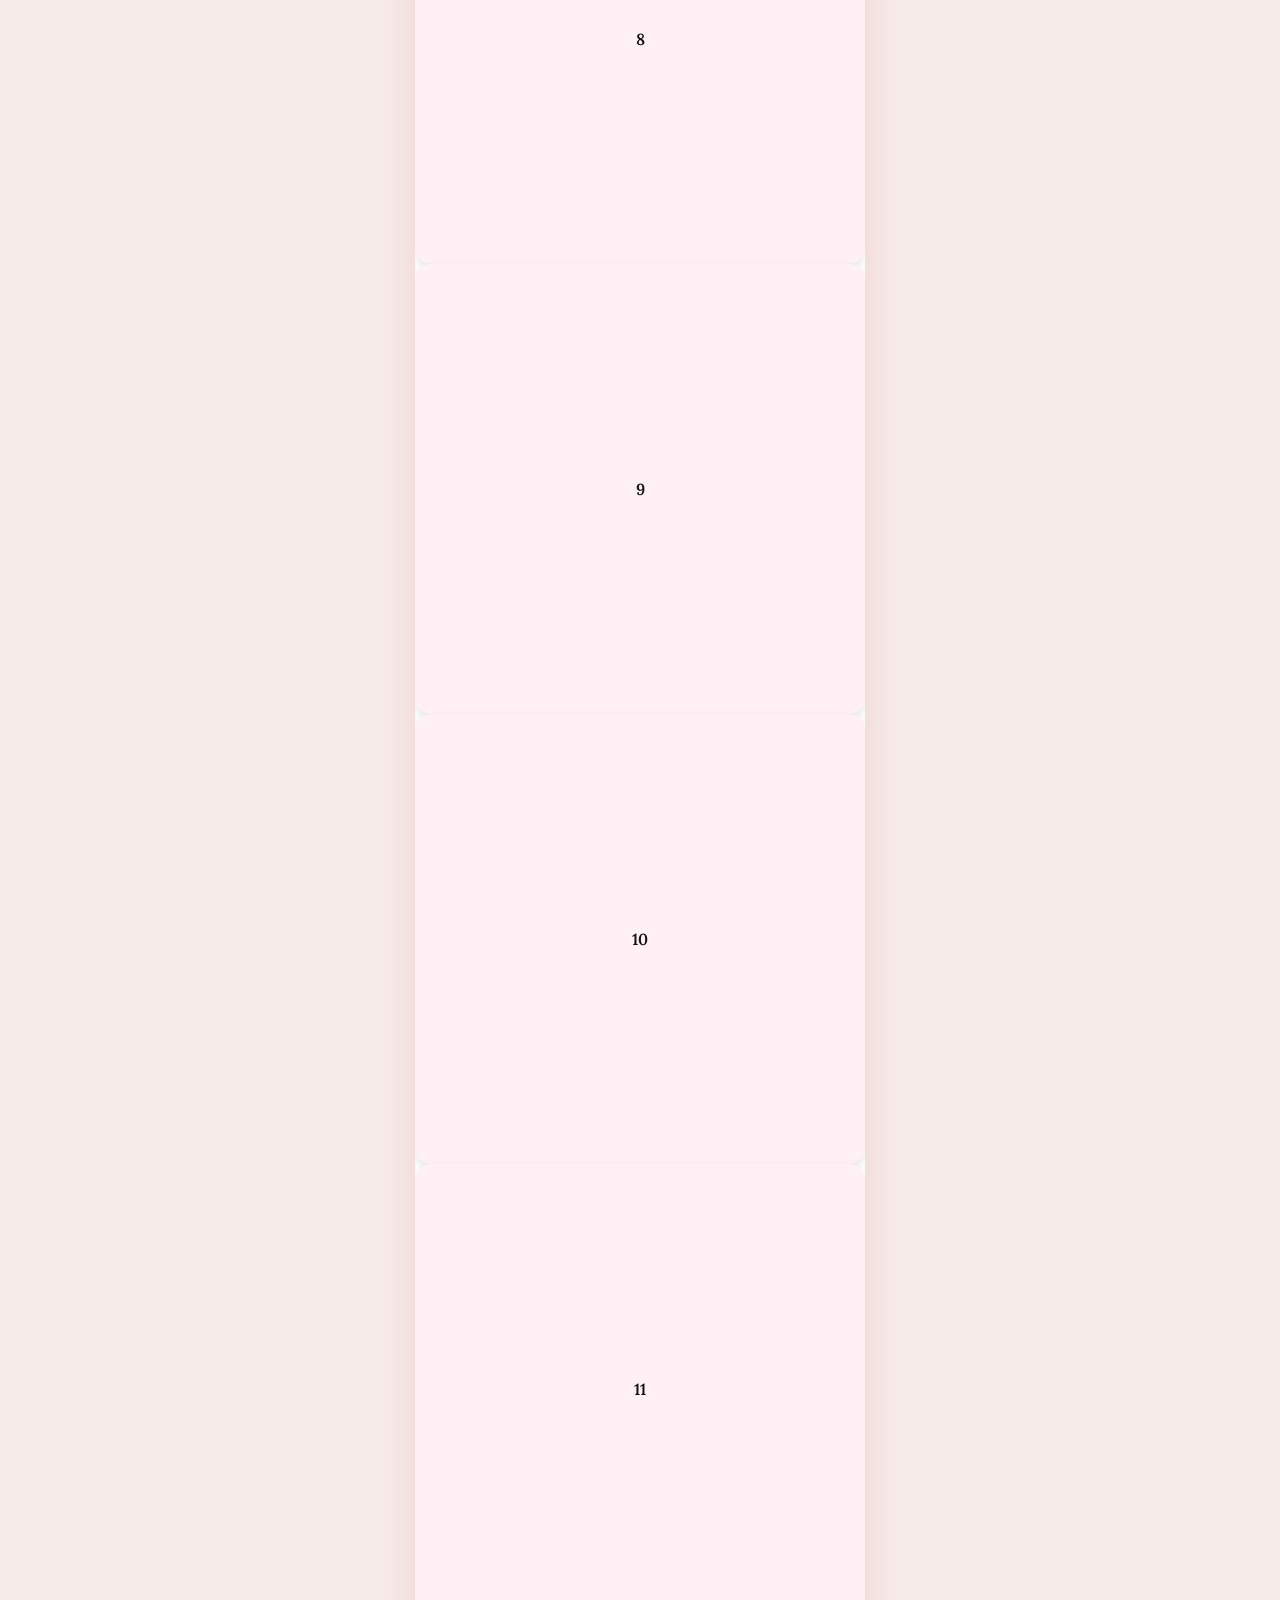
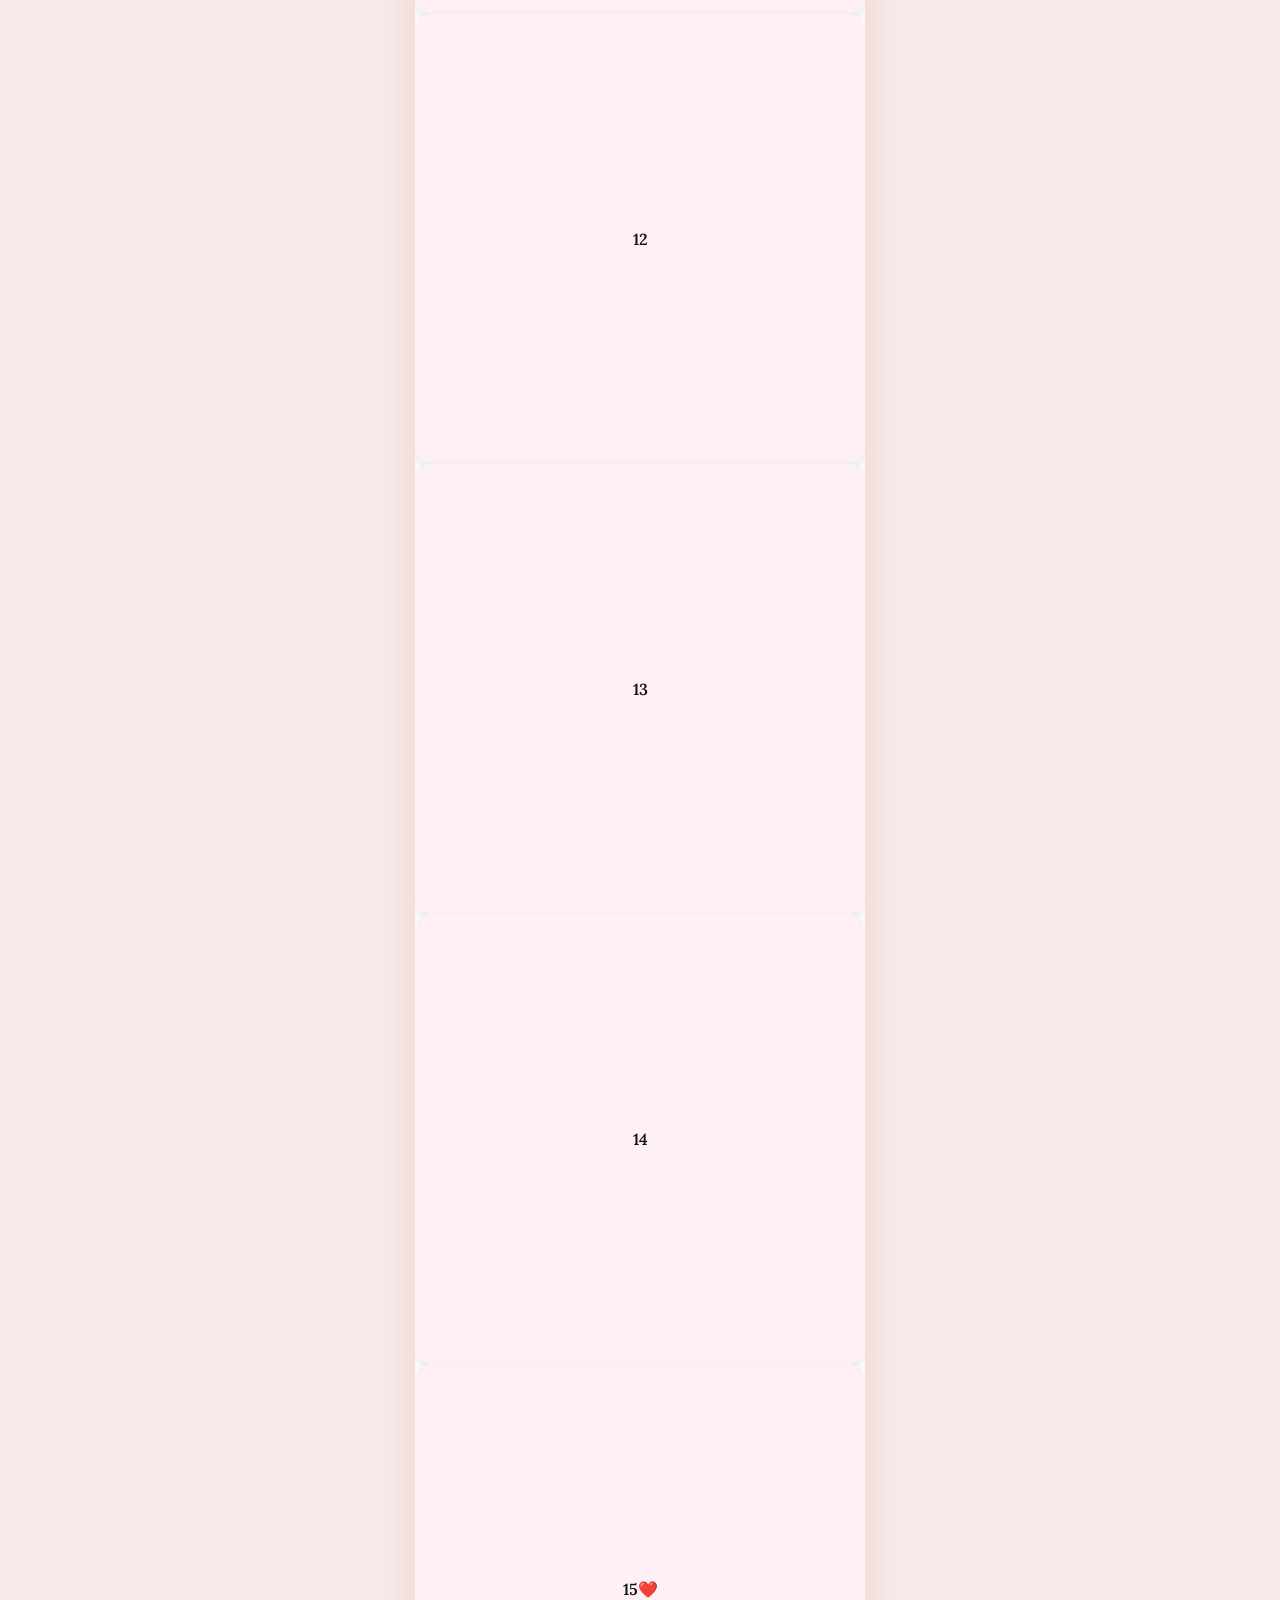
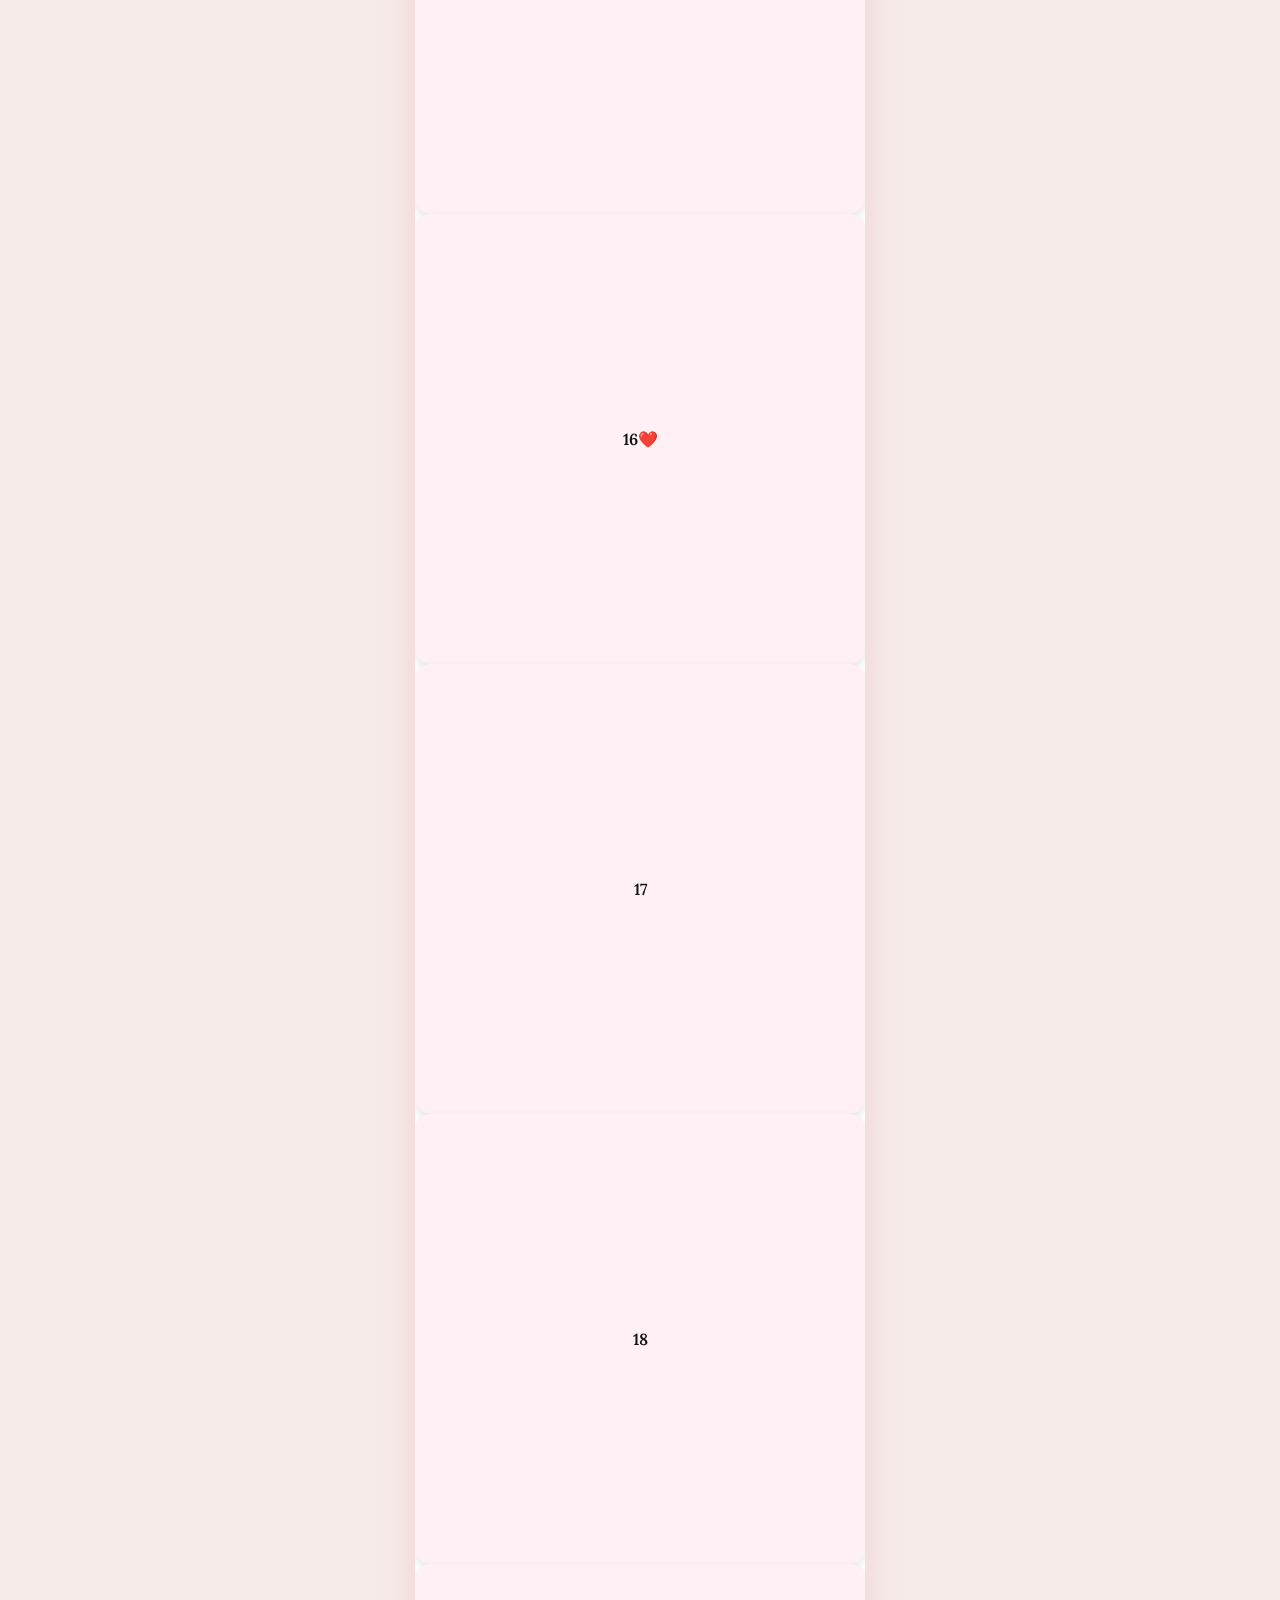
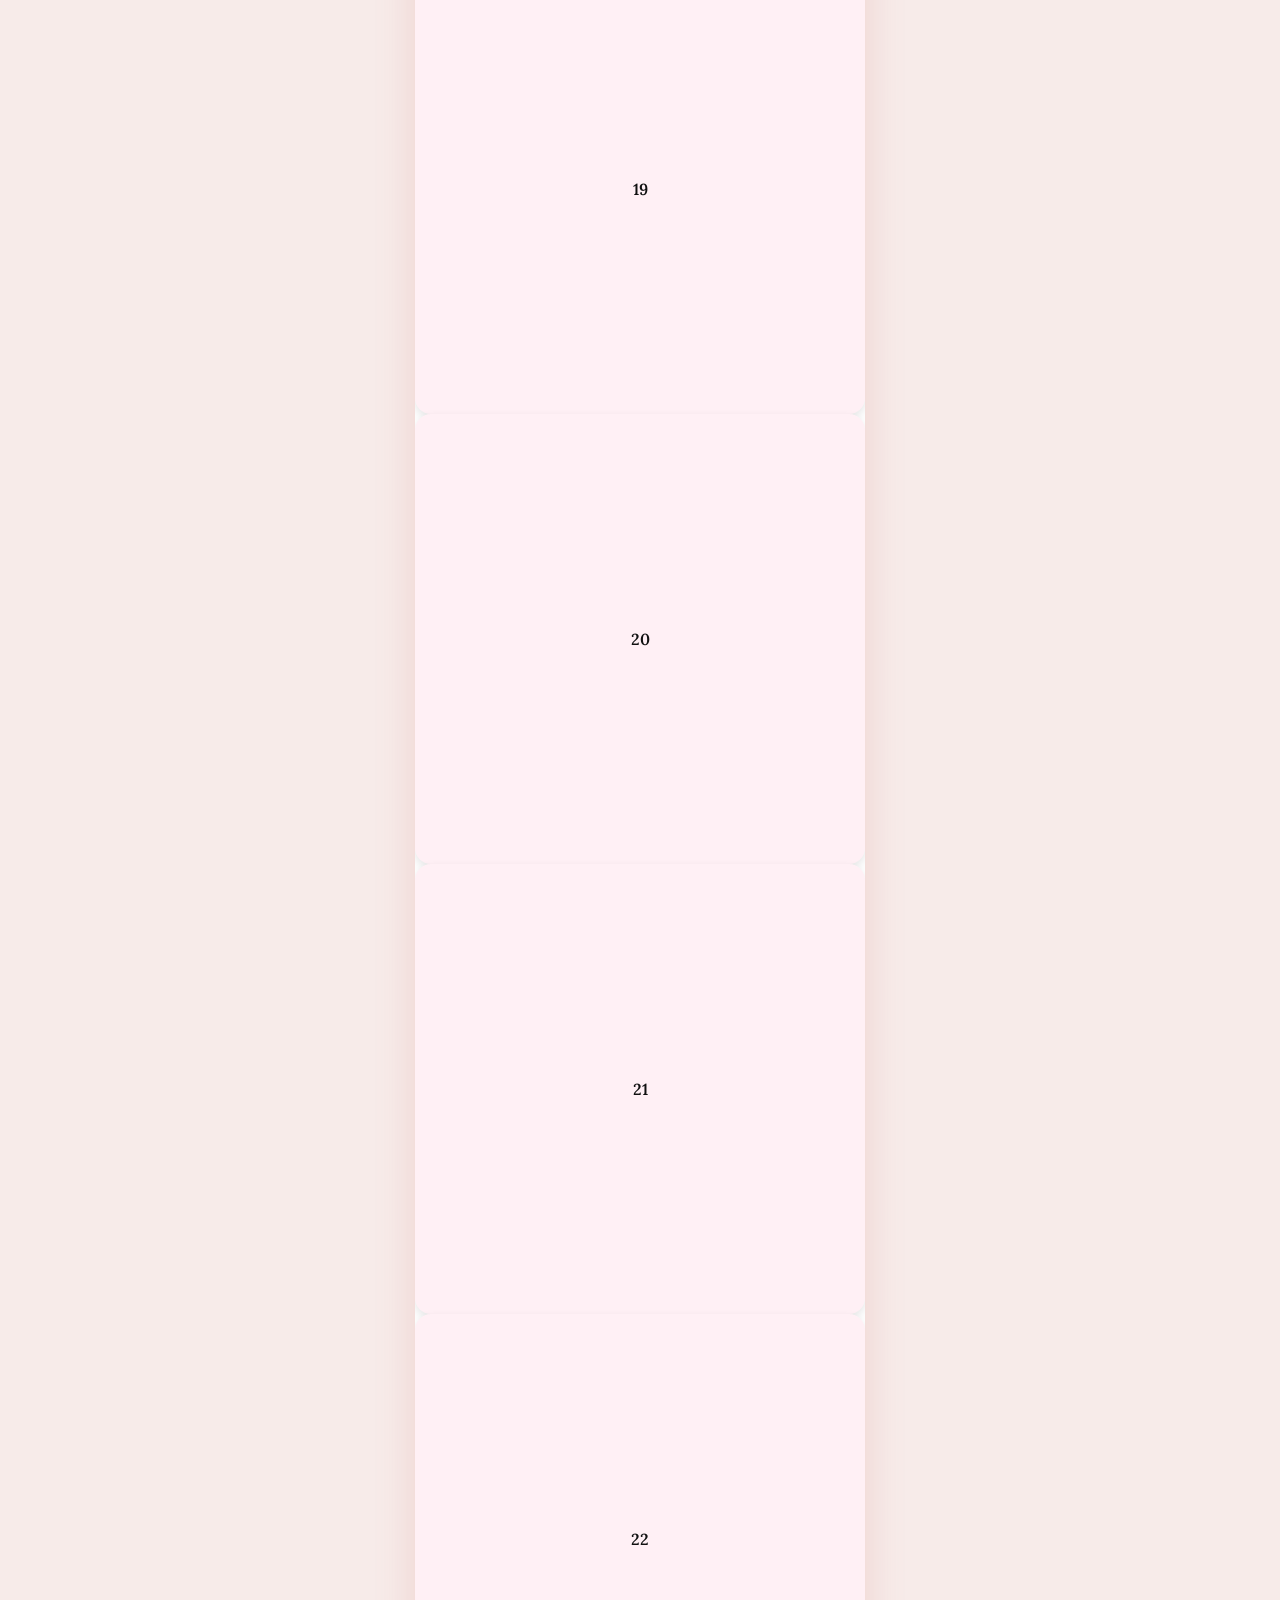
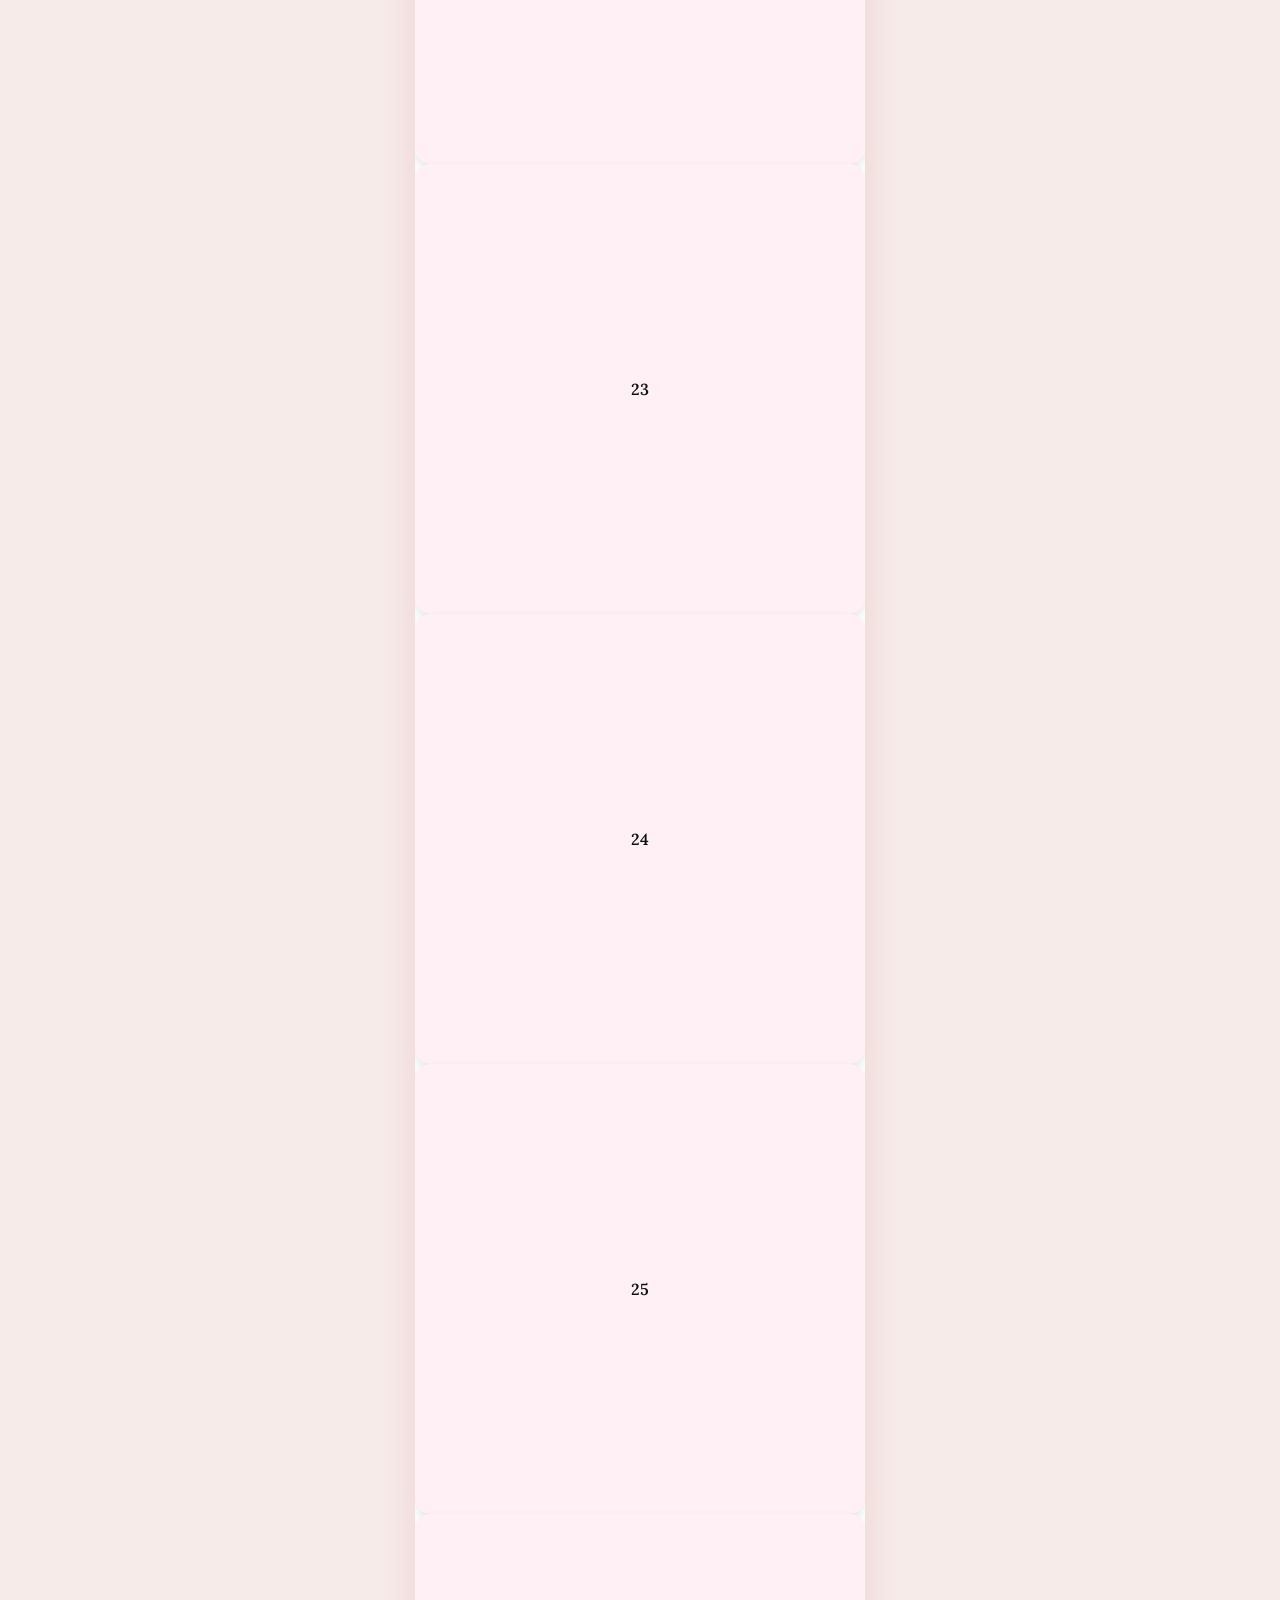
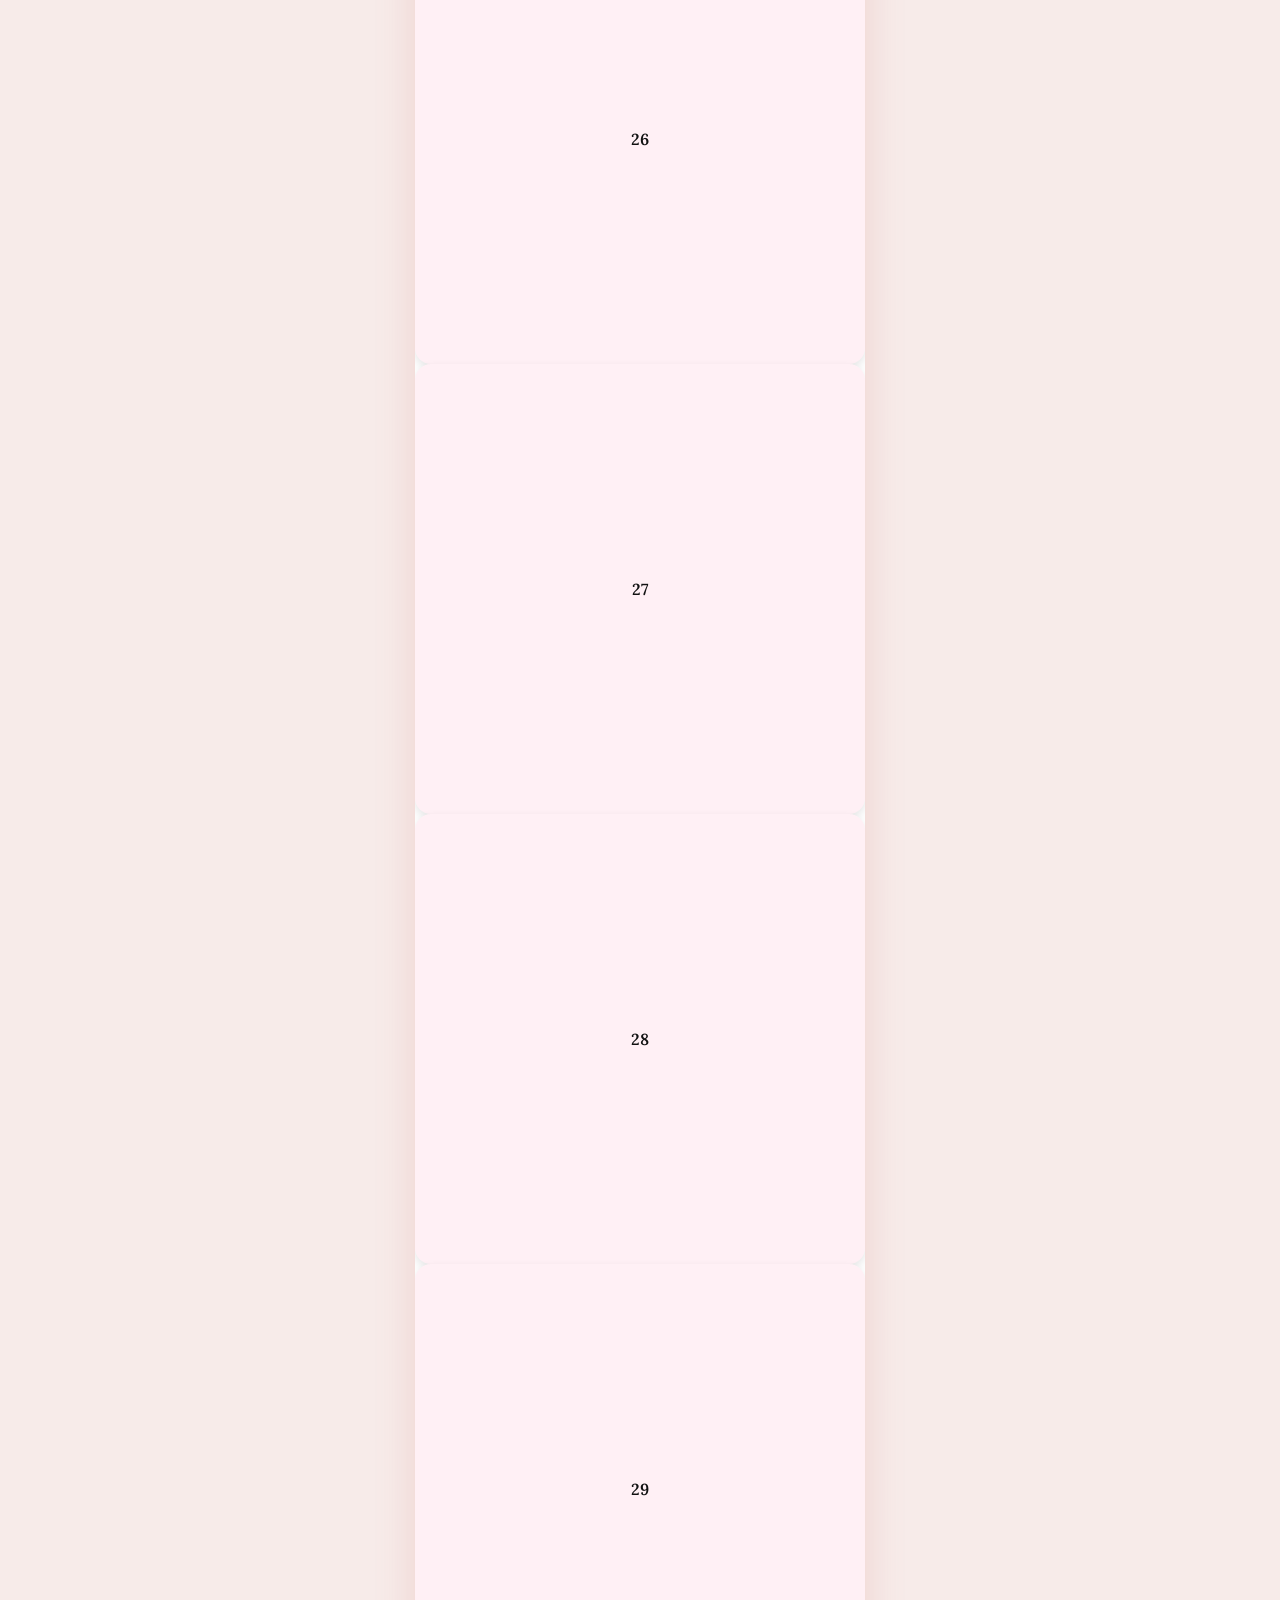
==== commit aeb2267f: "Gỡ bỏ hoàn toàn màn hình mở thiệp và tối ưu hóa cuộn trực tiếp" ====
--- a/index.html
+++ b/index.html
@@ -9,140 +9,19 @@
   <link
     href="https://fonts.googleapis.com/css2?family=Great+Vibes&family=Lora:ital,wght@0,300;0,400;0,700&family=Playfair+Display:wght@500;700&display=swap"
     rel="stylesheet">
-  <link rel="stylesheet" href="style.css">
+  <link rel="stylesheet" href="style.css?v=1.0.3">
 </head>
 
 <body>
 
-  <!-- ROYAL GATE COVER OVERLAY -->
-  <div id="wedding-envelope-wrapper" class="select-none">
-
-    <!-- Global SVG Assets / Defs - Kept in render tree for ID resolution but hidden visually -->
-    <svg width="0" height="0" style="position: absolute; pointer-events: none;" xmlns="http://www.w3.org/2000/svg">
-      <defs>
-        <!-- Gold gradient for borders and cloud ornaments -->
-        <linearGradient id="goldGradGate" x1="0" y1="0" x2="1" y2="1">
-          <stop offset="0%" stop-color="#ffe066"/>
-          <stop offset="30%" stop-color="#f5d060"/>
-          <stop offset="70%" stop-color="#d4af37"/>
-          <stop offset="100%" stop-color="#8a6f27"/>
-        </linearGradient>
-        <!-- Red wax seal gradient -->
-        <radialGradient id="waxGradGate" cx="50%" cy="50%" r="50%">
-          <stop offset="0%" stop-color="#ff4d4d"/>
-          <stop offset="70%" stop-color="#a80005"/>
-          <stop offset="100%" stop-color="#4a0507"/>
-        </radialGradient>
-        <!-- Emboss filter for 3D effect -->
-        <filter id="embossGate" x="-20%" y="-20%" width="140%" height="140%">
-          <feDropShadow dx="1" dy="1" stdDeviation="0.8" flood-color="#000" flood-opacity="0.5"/>
-        </filter>
-      </defs>
-    </svg>
-
-    <!-- Left Gate Panel -->
-    <div class="gate-panel gate-left">
-      <div class="gate-inner">
-        <!-- Traditional Corner Ornament - Top Left -->
-        <svg class="gate-corner-ornament corner-tl" viewBox="0 0 100 100" fill="none" xmlns="http://www.w3.org/2000/svg">
-          <path d="M 12 12 H 45 V 18 H 18 V 45 H 12 Z" stroke="url(#goldGradGate)" stroke-width="1.5" fill="none"/>
-          <path d="M 22 22 C 26 18, 34 18, 36 24 C 36 30, 30 34, 26 32 C 22 30, 22 24, 26 22 C 29 20, 32 23, 31 26" stroke="url(#goldGradGate)" stroke-width="1.8" fill="none" stroke-linecap="round"/>
-        </svg>
-
-        <!-- Traditional Corner Ornament - Bottom Left (mirrored via CSS) -->
-        <svg class="gate-corner-ornament corner-bl" viewBox="0 0 100 100" fill="none" xmlns="http://www.w3.org/2000/svg">
-          <path d="M 12 12 H 45 V 18 H 18 V 45 H 12 Z" stroke="url(#goldGradGate)" stroke-width="1.5" fill="none"/>
-          <path d="M 22 22 C 26 18, 34 18, 36 24 C 36 30, 30 34, 26 32 C 22 30, 22 24, 26 22 C 29 20, 32 23, 31 26" stroke="url(#goldGradGate)" stroke-width="1.8" fill="none" stroke-linecap="round"/>
-        </svg>
-
-        <!-- Traditional Golden Lotus Watermark (Left Side) -->
-        <svg class="gate-watermark" viewBox="0 0 100 150" fill="none" xmlns="http://www.w3.org/2000/svg">
-          <path d="M 50 130 C 30 110, 10 80, 25 50 C 35 30, 45 40, 50 10 C 55 40, 65 30, 75 50 C 90 80, 70 110, 50 130 Z" stroke="url(#goldGradGate)" stroke-width="1.2" stroke-linecap="round"/>
-          <path d="M 50 130 C 40 100, 25 90, 35 70 C 45 50, 48 60, 50 30 C 52 60, 55 50, 65 70 C 75 90, 60 100, 50 130 Z" stroke="url(#goldGradGate)" stroke-width="0.8" stroke-linecap="round" opacity="0.7"/>
-          <path d="M 50 130 L 50 145" stroke="url(#goldGradGate)" stroke-width="1.5" stroke-linecap="round"/>
-          <path d="M 50 130 C 35 125, 20 135, 10 130 C 25 120, 35 125, 50 130 Z" stroke="url(#goldGradGate)" stroke-width="1" stroke-linecap="round"/>
-          <path d="M 50 130 C 65 125, 80 135, 90 130 C 75 120, 65 125, 50 130 Z" stroke="url(#goldGradGate)" stroke-width="1" stroke-linecap="round"/>
-        </svg>
-      </div>
-
-      <!-- Left Lock Half (Wax Seal / Bronze Plaque) -->
-      <div class="gate-lock-half gate-lock-left" id="waxSealBtn">
-        <svg class="lock-half-svg" viewBox="0 0 70 140" xmlns="http://www.w3.org/2000/svg">
-          <!-- Left Semicircle Medallion Base -->
-          <path d="M 70 10 A 60 60 0 0 0 70 130 Z" fill="url(#waxGradGate)" stroke="url(#goldGradGate)" stroke-width="3" filter="url(#embossGate)"/>
-          <!-- Inner decorative ring -->
-          <path d="M 70 20 A 50 50 0 0 0 70 120" fill="none" stroke="url(#goldGradGate)" stroke-width="1.5" stroke-dasharray="3,3"/>
-          <path d="M 70 35 A 35 35 0 0 0 70 105" fill="none" stroke="url(#goldGradGate)" stroke-width="1" opacity="0.4"/>
-          <!-- Ornate internal cloud filigree -->
-          <path d="M 70 30 C 55 30, 48 40, 52 48 C 55 52, 62 48, 60 42" fill="none" stroke="url(#goldGradGate)" stroke-width="1" stroke-linecap="round" opacity="0.6"/>
-          <path d="M 70 110 C 55 110, 48 100, 52 92 C 55 88, 62 92, 60 98" fill="none" stroke="url(#goldGradGate)" stroke-width="1" stroke-linecap="round" opacity="0.6"/>
-          <!-- Chinese Double Happiness (囍) - Left Semicircle renders left "喜" -->
-          <text x="70" y="92" font-family="'Playfair Display', 'SimSun', 'Microsoft YaHei', serif" font-size="70" font-weight="bold" fill="url(#goldGradGate)" text-anchor="middle" filter="url(#embossGate)">囍</text>
-        </svg>
-      </div>
-
-      <!-- Pulse Ring (Left Half) -->
-      <div class="wax-seal-pulse-ring-half"></div>
-    </div>
-
-    <!-- Right Gate Panel -->
-    <div class="gate-panel gate-right">
-      <div class="gate-inner">
-        <!-- Traditional Corner Ornament - Top Right (mirrored via CSS) -->
-        <svg class="gate-corner-ornament corner-tr" viewBox="0 0 100 100" fill="none" xmlns="http://www.w3.org/2000/svg">
-          <path d="M 12 12 H 45 V 18 H 18 V 45 H 12 Z" stroke="url(#goldGradGate)" stroke-width="1.5" fill="none"/>
-          <path d="M 22 22 C 26 18, 34 18, 36 24 C 36 30, 30 34, 26 32 C 22 30, 22 24, 26 22 C 29 20, 32 23, 31 26" stroke="url(#goldGradGate)" stroke-width="1.8" fill="none" stroke-linecap="round"/>
-        </svg>
-
-        <!-- Traditional Corner Ornament - Bottom Right (mirrored via CSS) -->
-        <svg class="gate-corner-ornament corner-br" viewBox="0 0 100 100" fill="none" xmlns="http://www.w3.org/2000/svg">
-          <path d="M 12 12 H 45 V 18 H 18 V 45 H 12 Z" stroke="url(#goldGradGate)" stroke-width="1.5" fill="none"/>
-          <path d="M 22 22 C 26 18, 34 18, 36 24 C 36 30, 30 34, 26 32 C 22 30, 22 24, 26 22 C 29 20, 32 23, 31 26" stroke="url(#goldGradGate)" stroke-width="1.8" fill="none" stroke-linecap="round"/>
-        </svg>
-
-        <!-- Traditional Golden Lotus Watermark (Right Side - Mirrored) -->
-        <svg class="gate-watermark" viewBox="0 0 100 150" fill="none" xmlns="http://www.w3.org/2000/svg" style="transform: scaleX(-1);">
-          <path d="M 50 130 C 30 110, 10 80, 25 50 C 35 30, 45 40, 50 10 C 55 40, 65 30, 75 50 C 90 80, 70 110, 50 130 Z" stroke="url(#goldGradGate)" stroke-width="1.2" stroke-linecap="round"/>
-          <path d="M 50 130 C 40 100, 25 90, 35 70 C 45 50, 48 60, 50 30 C 52 60, 55 50, 65 70 C 75 90, 60 100, 50 130 Z" stroke="url(#goldGradGate)" stroke-width="0.8" stroke-linecap="round" opacity="0.7"/>
-          <path d="M 50 130 L 50 145" stroke="url(#goldGradGate)" stroke-width="1.5" stroke-linecap="round"/>
-          <path d="M 50 130 C 35 125, 20 135, 10 130 C 25 120, 35 125, 50 130 Z" stroke="url(#goldGradGate)" stroke-width="1" stroke-linecap="round"/>
-          <path d="M 50 130 C 65 125, 80 135, 90 130 C 75 120, 65 125, 50 130 Z" stroke="url(#goldGradGate)" stroke-width="1" stroke-linecap="round"/>
-        </svg>
-      </div>
-
-      <!-- Right Lock Half (Wax Seal / Bronze Plaque) -->
-      <div class="gate-lock-half gate-lock-right">
-        <svg class="lock-half-svg" viewBox="70 0 70 140" xmlns="http://www.w3.org/2000/svg">
-          <!-- Right Semicircle Medallion Base -->
-          <path d="M 70 10 A 60 60 0 0 1 70 130 Z" fill="url(#waxGradGate)" stroke="url(#goldGradGate)" stroke-width="3" filter="url(#embossGate)"/>
-          <!-- Inner decorative ring -->
-          <path d="M 70 20 A 50 50 0 0 1 70 120" fill="none" stroke="url(#goldGradGate)" stroke-width="1.5" stroke-dasharray="3,3"/>
-          <path d="M 70 35 A 35 35 0 0 1 70 105" fill="none" stroke="url(#goldGradGate)" stroke-width="1" opacity="0.4"/>
-          <!-- Ornate internal cloud filigree -->
-          <path d="M 70 30 C 85 30, 92 40, 88 48 C 85 52, 78 48, 80 42" fill="none" stroke="url(#goldGradGate)" stroke-width="1" stroke-linecap="round" opacity="0.6"/>
-          <path d="M 70 110 C 85 110, 92 100, 88 92 C 85 88, 78 92, 80 98" fill="none" stroke="url(#goldGradGate)" stroke-width="1" stroke-linecap="round" opacity="0.6"/>
-          <!-- Chinese Double Happiness (囍) - Right Semicircle renders right "喜" -->
-          <text x="70" y="92" font-family="'Playfair Display', 'SimSun', 'Microsoft YaHei', serif" font-size="70" font-weight="bold" fill="url(#goldGradGate)" text-anchor="middle" filter="url(#embossGate)">囍</text>
-        </svg>
-      </div>
-
-      <!-- Pulse Ring (Right Half) -->
-      <div class="wax-seal-pulse-ring-half"></div>
-    </div>
-
-    <!-- Hint text centered below the lock -->
-    <div class="gate-hint-wrapper" id="gateHint">
-      <span class="wax-seal-hint-text">Ấn để mở thiệp</span>
-    </div>
-
-  </div>
+
 
   <!-- MAIN -->
   <div id="card">
 
     <!-- HERO FULL WIDTH -->
     <section class="relative w-full">
-      <img src="img/le-nam-studio-985840.jpg" class="w-full h-[120vh] object-cover object-top" fetchpriority="high">
+      <img src="img/le-nam-studio-985840.jpg" class="w-full h-[100vh] object-cover object-top" fetchpriority="high">
       <div class="absolute inset-0 bg-gradient-to-b from-transparent via-transparent to-black/50"></div>
       <div class="absolute bottom-0 left-0 w-full h-32 bg-gradient-to-b from-transparent to-white"></div>
       <div class="absolute inset-0 flex flex-col items-center justify-start pt-10 text-center">
@@ -418,8 +297,8 @@
 
   </div>
 
-  <script src="wedding-effects.js"></script>
-  <script src="script.js"></script>
+  <script src="wedding-effects.js?v=1.0.3"></script>
+  <script src="script.js?v=1.0.3"></script>
 </body>
 
 </html>
--- a/style.css
+++ b/style.css
@@ -2287,26 +2287,14 @@
   100% { transform: translateY(-85vh) rotate(360deg); opacity: 0; }
 }
 
-/* Locked scroll state */
+/* Scroll state */
 body {
-  overflow-y: hidden;
-}
-
-body.card-opened {
-  overflow-y: auto;
-}
-
-/* Slide up reveal for main invitation card */
+  overflow-y: visible;
+}
+
+/* Main invitation card visibility */
 #card {
-  opacity: 0;
-  transform: translateY(40px);
-  transition: opacity 1.2s cubic-bezier(0.25, 0.8, 0.25, 1), transform 1.2s cubic-bezier(0.25, 0.8, 0.25, 1);
-  pointer-events: none;
-}
-
-body.card-opened #card {
   opacity: 1;
-  transform: translateY(0);
   pointer-events: auto;
 }
 
